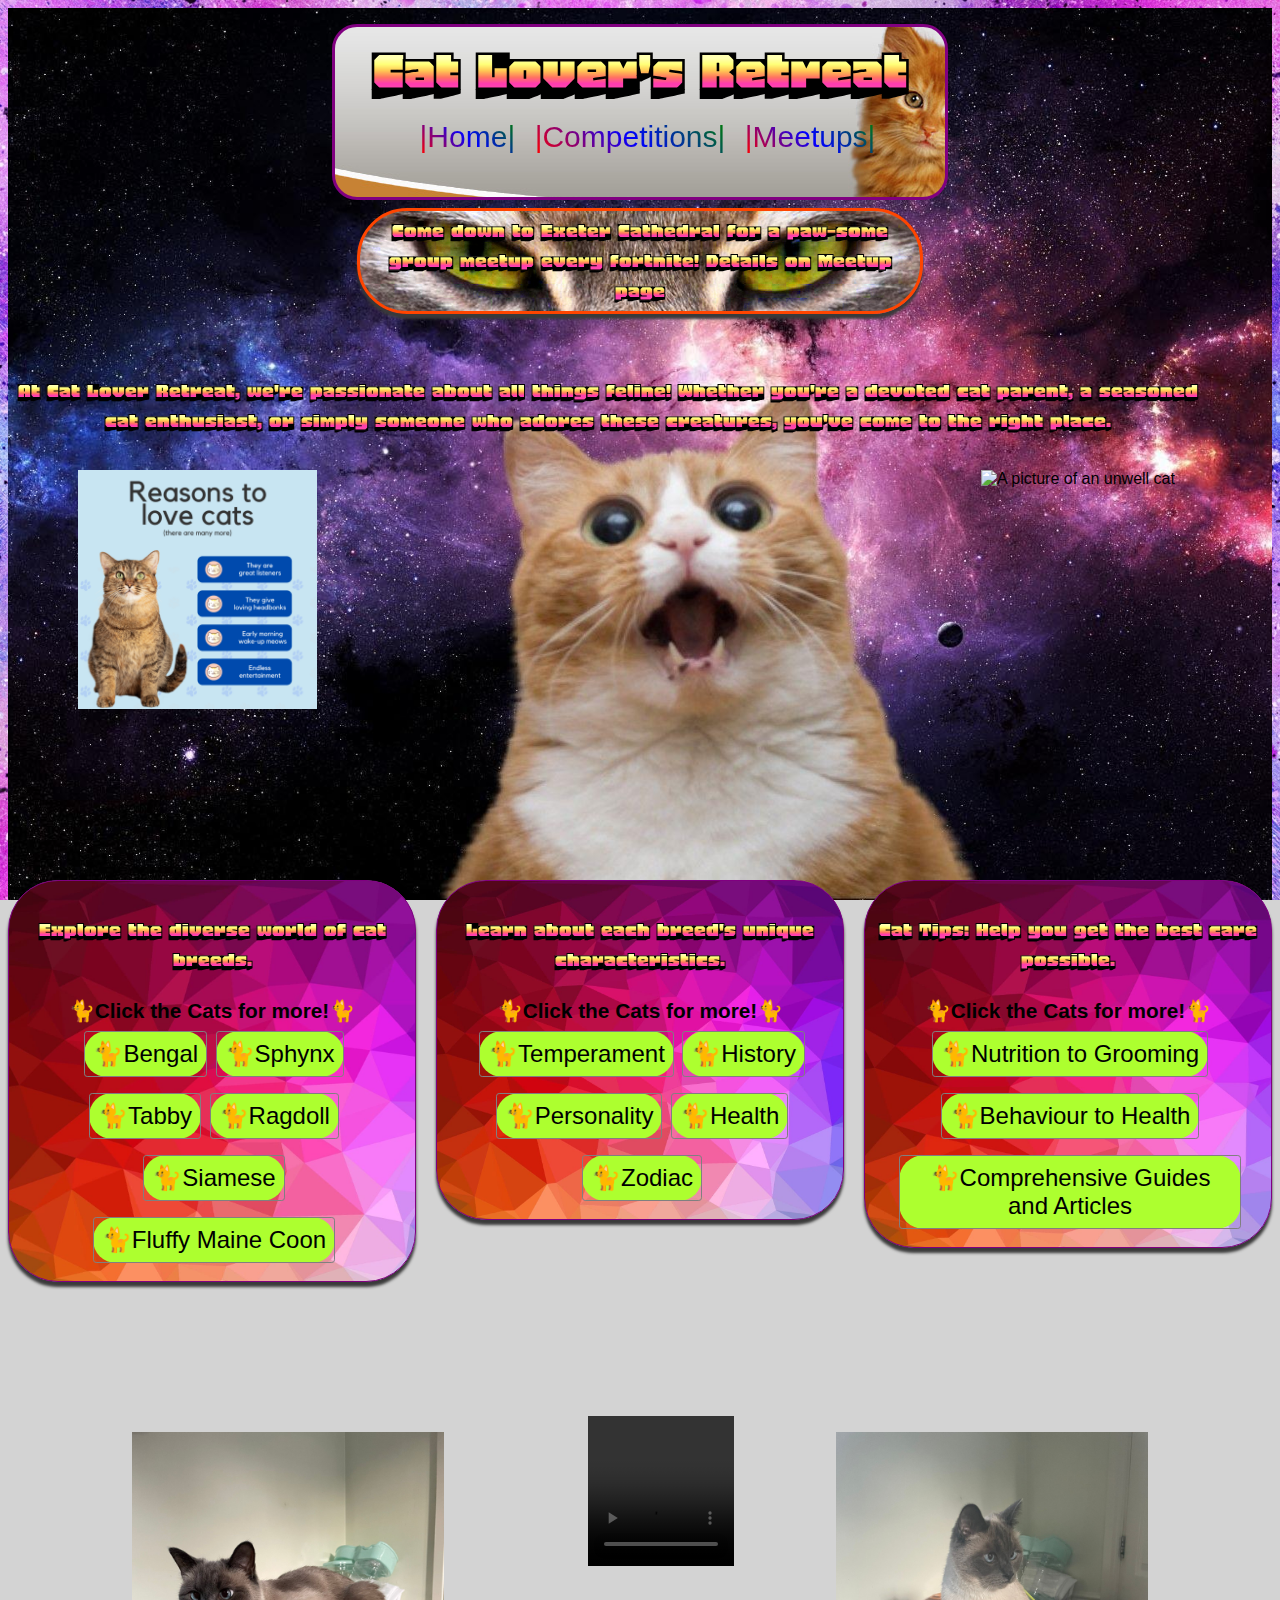
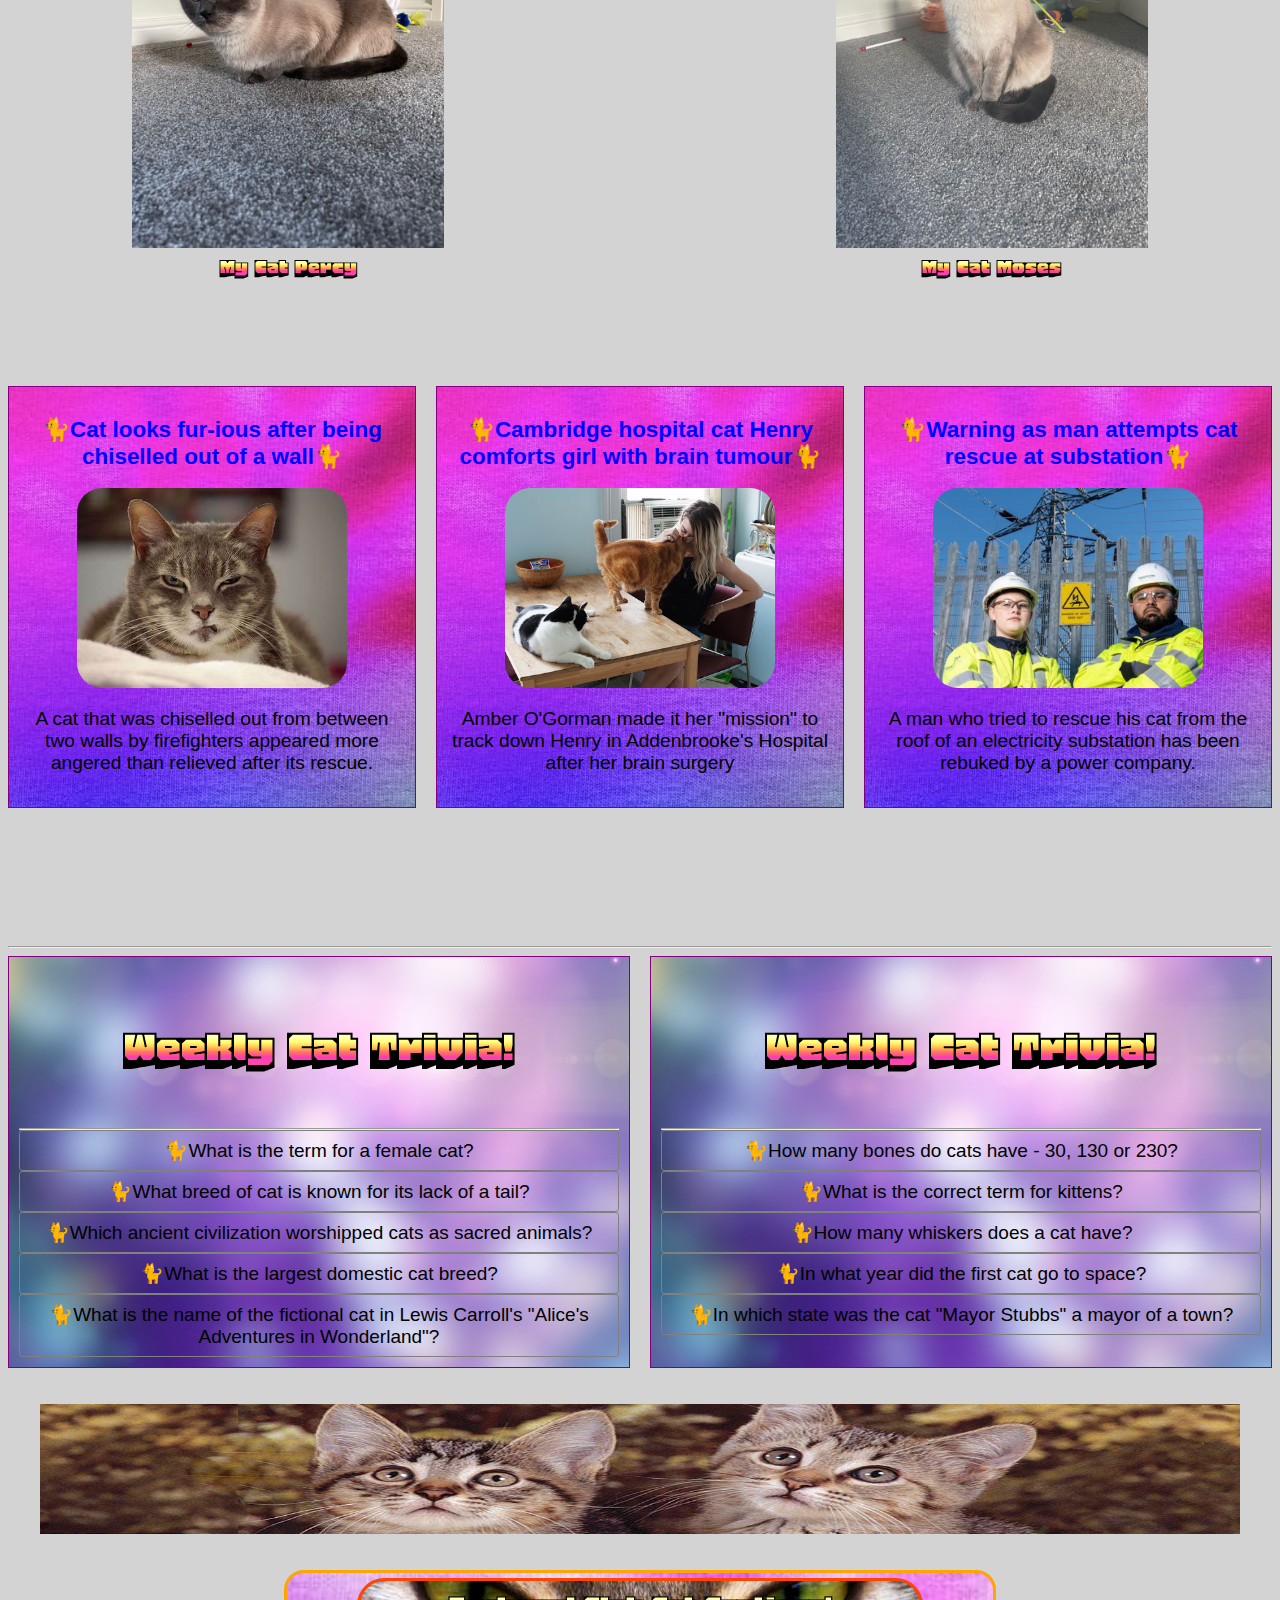
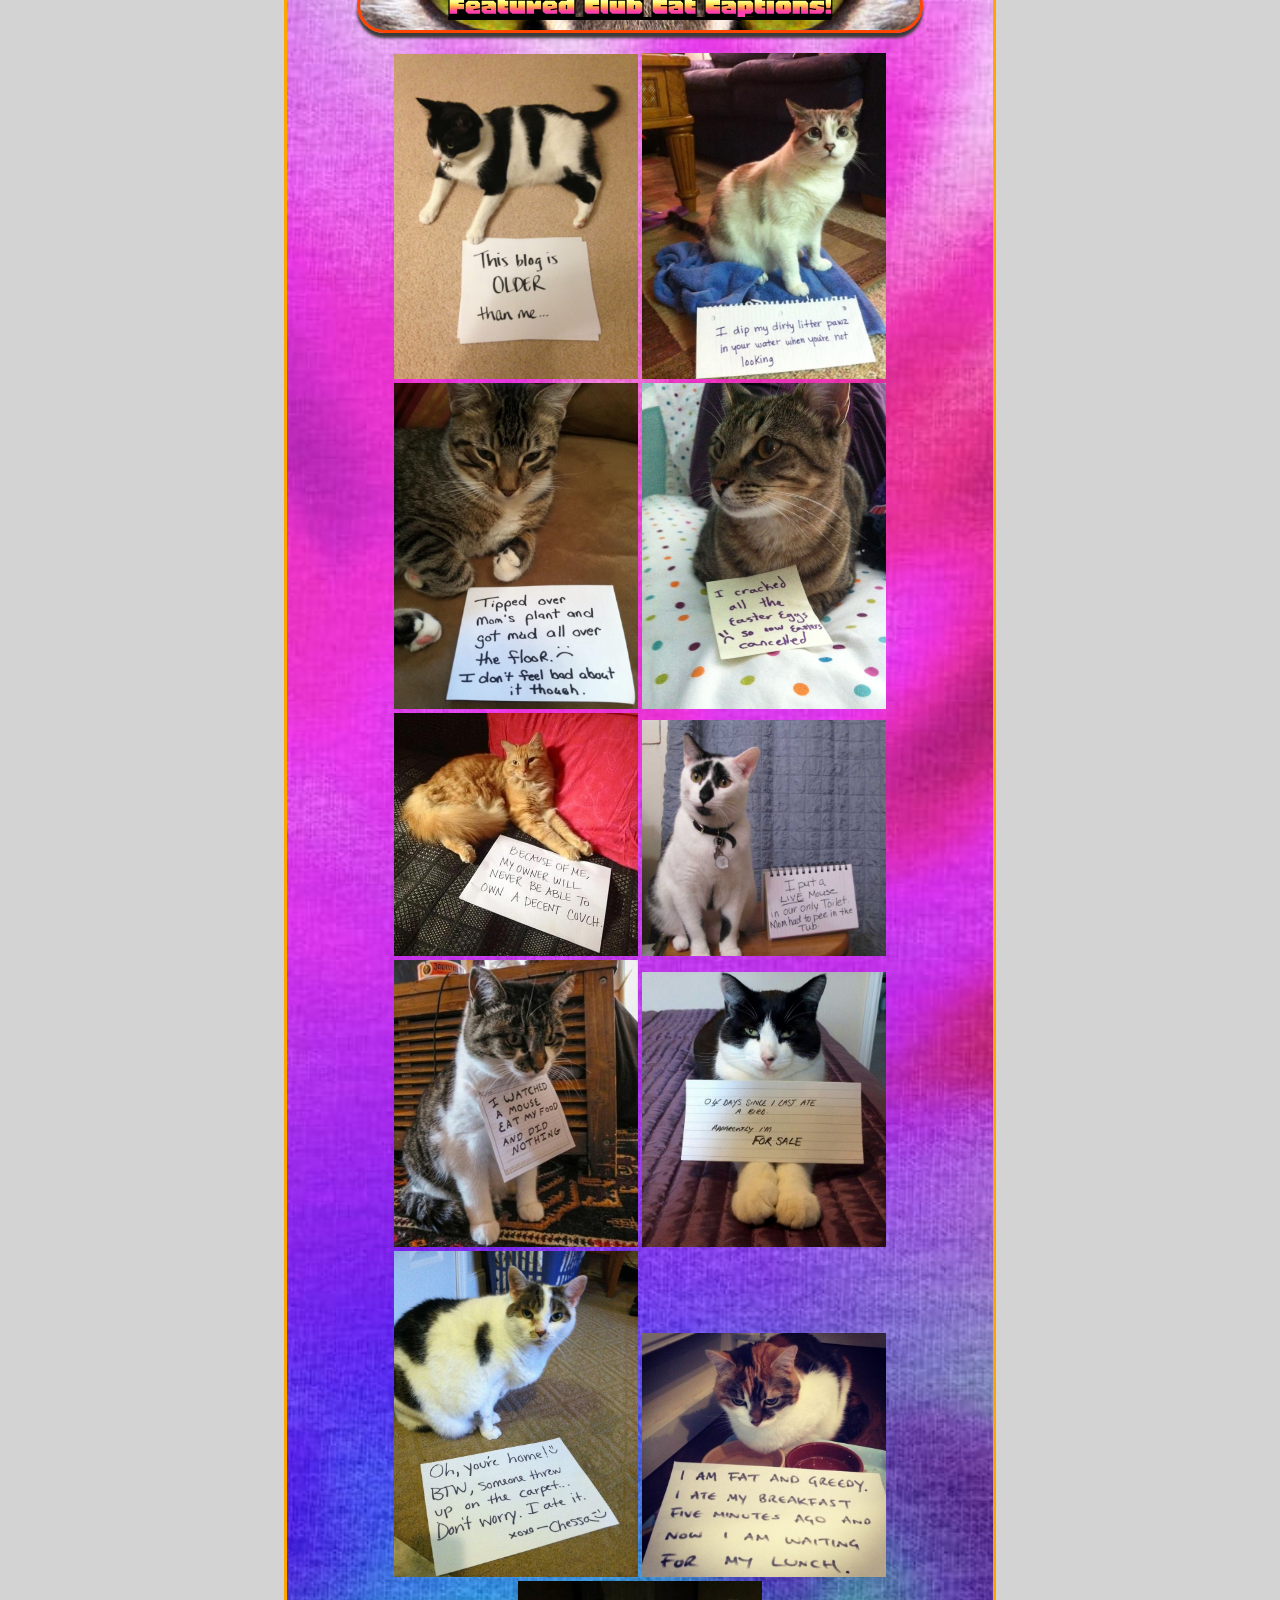
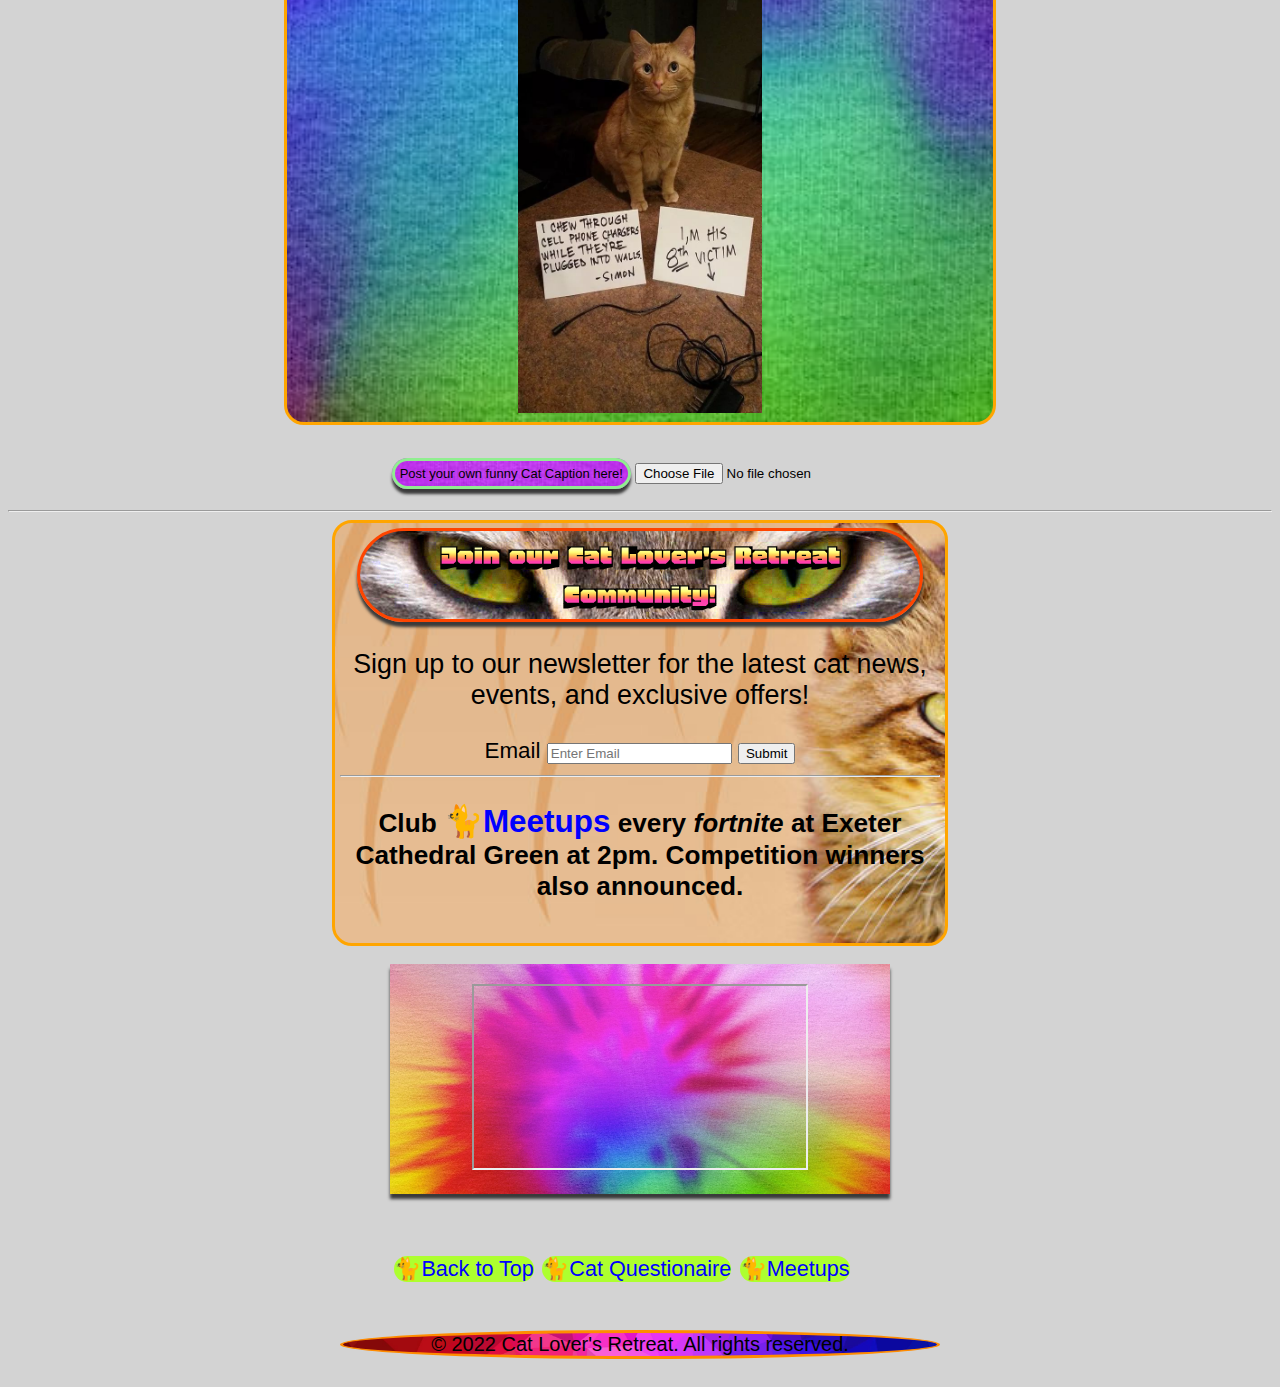
==== index.html @ d25027db "refactor: Improve CSS and HTML for responsive design" ====
<!DOCTYPE html>
<html lang="en-US">

<head>
 
  <meta charset="utf-8">
  <meta name="viewport" content="width=device-width, initial-scale=1.0">
  <link rel="stylesheet" href="assets/css/style.css">
  <meta name="description" content="The Cat Crazy Webpage! Come and see our adorable site,
     monthly meetups, competitions , quizes and more!">
  <meta name="keywords" content="cats, adorable, funny-cats, exeter, quizes">
  <meta name="author" content="MaxWiseman">
  <link rel="apple-touch-icon" type="image/png" sizes="57x57" href="assets/favicon/icons8-cat-keek-57.png ">
  <link rel="apple-touch-icon" type="image/png" sizes="60x60" href="assets/favicon/icons8-cat-keek-60.png">
  <link rel="icon" type="image/png" sizes="72x72" href="assets/favicon/icons8-cat-keek-72.png">
  <link rel="icon" type="image/png" sizes="16x16" href="assets/favicon/icons8-cat-keek-16.png">
  <link rel="icon" type="image/png" sizes="32x32" href="assets/favicon/icons8-cat-keek-32.png">
  <link rel="icon" type="image/png" sizes="96x96" href="assets/favicon/icons8-cat-keek-96.png">
  <link rel="icon" type="image/png" sizes="70x70" href="assets/favicon/icons8-cat-keek-70.png">

  <title>Cat Lover's Retreat</title>

</head>

<body>
  <main>
    <div class="styledbox2-index">
      <header class="pageheader">
        <h1 class="titlebox2 honk main-title">Cat Lover's Retreat</h1>
        <nav style="text-align:center;">
          <!-- Page navigations-->
          <div class="titlebox3">
            <a class="main-nav multicolortext" href="index.html" target="_self" rel="next">|Home|</a>
            <a class="main-nav multicolortext" href="catquestionair.html" target="_self" rel="next">|Competitions|</a>
            <a class="main-nav multicolortext" href="meetups.html" target="_self" rel="next">|Meetups|</a>
          </div>
        </nav>
        <br>
      </header>
      <br>
      <br>
<h2 class="pageheader2 honk mobile-remove">Come down to Exeter Cathedral for a paw-some group meetup every fortnite!
  Details on Meetup page</h2>
      <br>
<!-- Main blurb-->
      <div class="pageheader5">
        <p class="honk blurb">At Cat Lover Retreat, we're passionate about
          all things feline! Whether you're a devoted cat parent,
          a seasoned cat enthusiast, or simply someone who adores these creatures,
          you've come to the right place.</p>
      </div>
<!-- phone responsive photos for desktop screens-->
      <div class="grid-container">
        <div class="grid-pics mobile-remove" style="margin-left:60px;">
          <img src="assets/images/National-Cat-Lovers-Month-980x980.webp" alt="A cat on an awareness poster
       about reasons to love cats" style="width:65%">
        </div>
        <div class="grid-pics" style="text-align:center;">
            <div>
            </div>
        </div>
        <div class="grid-pics mobile-remove" style="text-align:center;">
          <img src="assets/images/unwellcat.png" alt="A picture of an unwell cat" style="width:44%">
        </div>
      </div>
<!-- Cat tips and care facts/breed profiles-->
      <div class="grid-container">
        <div class="grid-item pageheader6">
          <!-- breed profiles-->
          <h3 class="honk">Explore the diverse world of cat breeds.</h3>
          <h3 class="important-info">🐈Click the Cats for more!🐈</h3>

          <ul>
            <li>
              <details>
                <summary class="facts">Bengal</summary>
                <p>Bengal cats are beautiful, wild-looking, and smart cats.
                  This hybrid cat breed is
                  growing in popularity due to their pattern and personality,
                  and they stay about the same size as a large domestic house
                  cat.</p>
              </details>
            </li>
            <li>
              <details>
                <summary class="facts">Sphynx</summary>
                <p>The Sphynx cat also known as the Canadian Sphynx,
                  is a breed of cat known for its lack of fur. Hairlessness
                  in cats is a naturally occurring genetic mutation,
                  and the Sphynx was developed through selective
                  breeding of these animals,
                  starting in the 1960s.
              </details>
            </li>
            <li>
              <details>
                <summary class="facts">Tabby</summary>
                <p>Tabby cats are one of the most common and recognizable
                  cat coat patterns. Their distinctive markings can vary widely,
                  but typically include stripes, swirls, spots,
                  or a combination of these elements.</p>
              </details>
            </li>
            <li>
              <details>
                <summary class="facts">Ragdoll</summary>
                <p>The Ragdoll cat is a large, affectionate, and gentle breed known
                  for its striking blue eyes, silky semi-long fur, and docile temperament.
                  A beloved breed cherished for its affectionate nature, stunning appearance,
                  and calm disposition, making it a popular choice for cat lovers
                  seeking a gentle and loyal companion</p>
              </details>
            </li>
            <li>
              <details>
                <summary class="facts">Siamese</summary>
                <p>The Siamese cat epitomizes elegance, intelligence, and affection, making it
                  a beloved companion for cat enthusiasts worldwide. With their sleek appearance,
                  vocal nature, and loving personality, Siamese cats continue to captivate hearts
                  and homes around the globe.</p>
              </details>
            </li>
            <li>
              <details>
                <summary class="facts">Fluffy Maine Coon</summary>
                <p>The Maine Coon cat embodies a majestic combination of size, beauty, and affection.
                  With their fluffy coat, friendly demeanor, and intelligence, Maine Coons make cherished companions
                  for cat lovers seeking a loyal and affectionate feline friend
                  .</p>
              </details>
            </li>
          </ul>
        </div>
<!-- breeds unique characteristics-->
        <div class="grid-item pageheader6">
          <h3 class="honk">Learn about each breed's unique characteristics.</h3>
          <h3 class="important-info">🐈Click the Cats for more!🐈</h3>
          <ul>
            <li>
              <details>
                <summary class="facts">Temperament</summary>
                <p>Understanding and respecting a cat's temperament is essential for building a
                  strong bond and providing appropriate care and enrichment. Each cat is unique, so it's
                  essential to observe and appreciate their individual personalities and preferences.
                </p>
              </details>
            </li>
            <li>
              <details>
                <summary class="facts">History</summary>
                <p>Throughout history, cats have captivated human imagination with their grace,
                  independence, and mysterious allure. From ancient guardians to modern-day lap warmers,
                  cats have left an indelible mark on human society and continue to be beloved members of
                  countless households worldwide.</p>
              </details>
            </li>
            <li>
              <details>
                <summary class="facts">Personality</summary>
                <p>Understanding and respecting a cat's personality is essential for building a
                  strong bond and providing appropriate care and enrichment. Each cat is unique, so it's
                  essential to observe and appreciate their individual personalities and preferences.
                </p>
              </details>
            </li>
            <li>
              <details>
                <summary class="facts">Health</summary>
                <p>By prioritizing these aspects of cat health, you can help ensure that your
                  feline companion enjoys a long, happy, and healthy life by your side. Regular veterinary
                  care, a nutritious diet, plenty of exercise, and a loving home environment are the cornerstones
                  of cat health and well-being.</p>
              </details>
            </li>
            <li>
              <details>
                <summary class="facts">Zodiac</summary>
                <p>The association between cats and the zodiac is often based on astrological beliefs
                  and symbolism.These associations between cats and the zodiac are often based on symbolic
                  connections rather than concrete astrological principles. However, they provide an interesting
                  perspective on the unique characteristics and behaviors of cats within the context of astrology.
                </p>
              </details>
            </li>
          </ul>
        </div>
        <!--Tips and advice-->
        <div class="grid-item pageheader6">
          <h3 class="honk">Cat Tips: Help you get the best care possible.</h3>
          <h3 class="important-info">🐈Click the Cats for more!🐈</h3>

          <ul>
            <li>
              <details>
                <summary class="facts">Nutrition to Grooming</summary>
                <p>By prioritizing proper nutrition and grooming, you can help ensure that your cat maintains
                  optimal health and well-being throughout their life. Regular veterinary check-ups, preventive care,
                  and
                  attention to your cat's individual needs are essential for promoting a happy and healthy lifestyle.
                </p>
              </details>
            </li>
            <li>
              <details>
                <summary class="facts">Behaviour to Health</summary>
                <p>By observing and understanding your cat's behavior, you can identify potential health problems
                  early and take appropriate action to ensure their well-being. Regular veterinary check-ups, preventive
                  care,
                  and open communication with your veterinarian are essential for maintaining your cat's health and
                  happiness.
                </p>
              </details>
            </li>
            <li>
              <details>
                <summary class="facts">Comprehensive Guides and Articles</summary>
                <p>By consulting comprehensive guides and articles on cats, pet owners can access valuable
                  information
                  to ensure the health, happiness, and longevity of their feline companions. These resources serve as
                  essential tools
                  for navigating the complexities of cat care and fostering a strong bond with your beloved pet.
                </p>
              </details>
            </li>
          </ul>
        </div>
      </div>
      <br>
    </div>
    <!-- Creators personal area for my cat photos-->
    <div class="grid-container tablet-no" style="text-align:center;">
      <div class="grid-pics3">
        <figure>
          <img src="assets/images/IMG-20240107-WA0003.jpg" style="width:65%;" alt="My Ragdoll cat Percy">
          <figcaption class="honk">My Cat Percy</figcaption>
        </figure>
      </div>
      <div class="grid-pics3">
        <video src="assets/images/catbiscuitsclipmumuse.mp4" loop muted controls style="width:140%;"></video>
      </div>
      <div class="grid-pics3">
        <figure>
          <img src="assets/images/IMG-20240107-WA0007.jpg" style="width:65%;" alt="My Ragdoll cat Moses">
          <figcaption class="honk">My Cat Moses</figcaption>
        </figure>
      </div>
    </div>
    <br>
    <!-- Cat related news articles-->
    <div class="grid-container">
      <div class="grid-item news">
        <h3><a href="https://www.bbc.co.uk/news/uk-england-lancashire-68812872">🐈Cat looks fur-ious after being
            chiselled out of a wall🐈</a></h3>
        <div class="news-container1"></div>
        <p style="text-align:center;">A cat that was chiselled out from between two walls by firefighters appeared more
          angered than relieved after
          its rescue.</p>
      </div>
      <div class="grid-item news">
        <h3><a href="https://www.bbc.co.uk/news/uk-england-cambridgeshire-68651792">🐈Cambridge hospital cat Henry
            comforts girl with brain tumour🐈</a></h3>
        <div class="news-container2"></div>
        <p style="text-align:center;">Amber O'Gorman made it her "mission" to track down Henry in Addenbrooke's Hospital
          after her brain surgery
        </p>
      </div>
      <div class="grid-item news">
        <h3><a href="https://www.bbc.co.uk/news/articles/cxx8kr3wk42o">🐈Warning as man attempts cat rescue at
            substation🐈</a></h3>
        <div class="news-container3"></div>
        <p style="text-align:center;">A man who tried to rescue his cat from the roof of an electricity substation has
          been rebuked by a power company.</p>
      </div>
    </div>
    <hr>
    <!-- Cat related quiz questions-->
    <section class="cat-trivia">
      <div class="grid-container2">
        <div class="grid-item2 trivia">
          <h3 class="honk triviatitle">Weekly Cat Trivia!</h3>
          <hr>

          <details>
            <summary>What is the term for a
              female cat?</summary>
            <p>A molly!</p>
          </details>
          <br>

          <details>
            <summary>What breed of cat is known for its
              lack of a tail?</summary>
            <p>Manx Cat</p>
          </details>
          <br>

          <details>
            <summary>Which ancient civilization worshipped cats
              as sacred animals?</summary>
            <p>Ancient Egypt</p>
          </details>
          <br>

          <details>
            <summary>What is the largest domestic cat
              breed?</summary>
            <p>Maine Coon</p>
          </details>
          <br>

          <details>
            <summary>What is the name of the fictional cat in Lewis Carroll's
              "Alice's Adventures in Wonderland"?
            </summary>
            <p>The Cheshire Cat</p>
          </details>

        </div>
        <div class="grid-item2 trivia">
          <h3 class="honk triviatitle">Weekly Cat Trivia!</h3>
          <hr>

          <details>
            <summary>How many bones do cats have - 30, 130 or 230?</summary>
            <p>A molly!</p>
          </details>
          <br>

          <details>
            <summary>What is the correct term for kittens?</summary>
            <p>A kindle</p>
          </details>
          <br>

          <details>
            <summary>How many whiskers does a cat have?</summary>
            <p>24</p>
          </details>
          <br>

          <details>
            <summary>In what year did the first cat go to space?</summary>
            <p>1963</p>
          </details>
          <br>

          <details>
            <summary>In which state was the cat "Mayor Stubbs" a mayor of a town?</summary>
            <p>Alaska</p>
          </details>
        </div>
      </div>
    </section>
    <section id="cat-caption-photos">
      <br>
      <br>
      <!-- decorative banner-->
      <img src="assets/images/cats-header-20738-800x200.jpg" alt="Picture of small cat on a long banner"
        class="middle-pics">
      <br>
      <br>
      <div class="cat-caption-container">
<!-- Cat club featured photo captions area-->
        <h3 class="pageheader2 honk" style="text-decoration:underline; font-size:2rem;">Featured Club Cat Captions!</h3>

        <div class="cat-caption-box">
          <img class="cat-caption" src="assets/images/funnycat4.jpg"
            alt="A picture of a black and white cat with text that says This blog is older than me">
          <img class="cat-caption" src="assets/images/catcaption11.jpg"
            alt="A picture of a white cat with text that says, I did my dirty litter pawz in your water">
          <img class="cat-caption" src="assets/images/catfunny9.jpg"
            alt="A tabby cat with text that says, Tipped over moms plant and got mud all over the floor">
          <img class="cat-caption" src="assets/images/catfunny8.jpg"
            alt="A tabby cat with text that says, i cracked all the easter eggs">
          <img class="cat-caption" src="assets/images/funnycat5.jpg"
            alt="A ginger cat with text that says, because of me my ownser will never be able to own a decent couch">
          <img class="cat-caption" src="assets/images/catfunny7.jpg"
            alt="A black n white cat with text that says, I put a live mouse in our only toilet!">
          <img class="cat-caption" src="assets/images/catfunny2.jpg"
            alt="A bengal cat with the text, i watch a mouse eat my food and did nothing">
          <img class="cat-caption" src=" assets/images/funnycat3.jpg"
            alt="A black and white cat with the text, 0 days since i last ate a bird, apparantley im for sale">
          <img class="cat-caption" src="assets/images/catcaption12.jpg"
            alt="A white and beige cat with the text, Oh your home by the way i threw up on the carpet, but dont worry, i ate it">
          <img class="cat-caption" src="assets/images/catcaption10.jpg"
            alt="A fat ginger cat with the text, I am fat and greedy , i ate my breakfast five minutes ago">
          <img class="cat-caption" src="assets/images/funnycat6.jpg"
            alt="A ginger cat with the text, I chew through chargers while there plugging into the walls">

        </div>
      </div>
    </section>
    <br>
    <!-- Post your own Cat Caption (not functional within this projects coding language scope)-->
    <div class="postpicturecontainer">
      <form method="POST">
        <div class="postdiv">
          <label class="pageheader4" for="cat-photo" style="font-size:small">Post your own funny Cat Caption
            here!</label>
          <input class="border" type="file" name="cat-photo" id="cat-photo" accept="image/png, image/jpeg">
        </div>
      </form>
    </div>
    <br>
    <hr>
    <!-- Signup form-->
    <div class="titlebox joinup2">
      <h3 class="pageheader2 honk" style="font-size:2rem;">Join our Cat Lover's Retreat Community!</h3>
      <p>Sign up to our newsletter for the latest cat news, events, and exclusive offers!</p>
      <form method="post">
        <label for="email">Email</label>
        <input type="email" name="email" id="email2" placeholder="Enter Email" required>
        <input type="submit" id="submit2">
        <hr>
        <h3>Club <a id="special-a" href="#meetups.html" target="_self" rel="next">🐈Meetups</a> every <em>fortnite</em> at <strong>Exeter Cathedral Green</strong>
          at 2pm. Competition winners also announced.</h3>
          <br>
      </form>
    </div>
    <div>
    </div>
    <br>
    <!-- Google maps location-->
    <div class="map-container" id="indexmap">
      <div class="map">
        <div>
          <iframe id="video-1"
            src="https://www.google.com/maps/embed/v1/place?q=place_id:ChIJM3ENhTukbUgReOFD-FPJ-t8&key=AIzaSyAEL_T3r9VBI3O5miWH--92PHYqjN1Y4O0"
            allowfullscreen></iframe>
        </div>
      </div>
    </div>
    <br>
    <br>
  </main>

  <footer>

    <br>
    <div class="footercontainer">
      <!-- Desktop footer-->
       
      <ul class="DesktopFooter">
        <li><a href="index.html" target="_self" rel="next">🐈Back to Top</a></li>
        <li><a href="catquestionair.html" target="_self" rel="next">🐈Cat Questionaire</a></li>
        <li><a href="meetups.html" target="_self" rel="next">🐈Meetups</a></li>
      </ul>

      <div>
        <ul>
          <!-- Mobile Footer-->
          <li><a id="mobile-footer" href="index.html" target="_self" rel="next">🐈Back to Top</a></li>
        </ul>
      </div>
    </div>
    <p>&copy; 2022 Cat Lover's Retreat. All rights reserved.</p>
  </footer>

</body>

</html>
---- assets/css/style.css ----
@import url('https://fonts.googleapis.com/css2?family=Bungee+Spice&family=Honk&family=Indie+Flower&family=Rowdies:wght@300;400;700&display=swap');

/* font styles */
.bungee-spice-regular {
  font-family: "Bungee Spice", sans-serif;
  font-weight: 400;
  font-style: normal;
}

.indie-flower-regular {
  font-family: "Indie Flower", cursive;
  font-weight: 400;
  font-style: normal;
}

.rowdies-light {
  font-family: "Rowdies", sans-serif;
  font-weight: 300;
  font-style: normal;
}

.rowdies-regular {
  font-family: "Rowdies", sans-serif;
  font-weight: 400;
  font-style: normal;
}

.rowdies-bold {
  font-family: "Rowdies", sans-serif;
  font-weight: 700;
  font-style: normal;
}

.honk {
  font-family: "Honk", system-ui;
  font-weight: 400;
  font-style: normal;
  font-variation-settings:
    "MORF"15,
    "SHLN"50;
}

* {
  font-family: cursive, sans-serif, monospace;
}
/* end of font styles*/
h2 {
  padding: 9px;
}
/* forms*/
legend {
  font-weight: bold;
  background: orange;
  width: 100%
}

#submit {
  background-color: lightblue;
}

fieldset {
  text-align: center;
  background-color: lightblue;
}
/* banners*/
.middle-pics {
  display: block;
  margin-left: auto;
  margin-right: auto;
  width: 70%;
  height: 200px;
}

figcaption {
  font-size: 20px;
}
/* main body*/
body {
  background-color: lightgrey;
  max-width: 100%;
  overflow-x: hidden;
  min-height: 100vh;
  display: flex;
  flex-direction: column;
  background-image: url("../images/pink-blue-texture-watercolor-artistic-abstract-background-hd-1920x1080.jpg");
  background-repeat: no-repeat;
  background-size: cover;
  background-position: center top;
  background-attachment: fixed;
}

footer>p {
  border-radius: 50%;
  border-color: darkorange;
  border-style: solid;
  background-color: orange;
  text-align: center;
  font-size: 20px;
  background-image: url("../images/colorful-geometric-shapes-vector-background-pattern.jpg");
  background-position: center;
  background-size: cover;
}
/* news box pic 1*/
.news-container1 {
  width: 400px;
  height: 175px;
  border-radius: 25px;
  background-image: url("../images/OIP.jpeg");
  background-position: center;
  background-size: cover;
  text-align: center;
  margin: 0 auto;
}
/* news box pic 2*/
.news-container2 {
  width: 400px;
  height: 175px;
  border-radius: 25px;
  background-image: url("../images/R.jpeg");
  background-position: center;
  background-size: cover;
  text-align: center;
  margin: 0 auto;
}
/* news box pic 3*/
.news-container3 {
  width: 400px;
  height: 175px;
  border-radius: 25px;
  background-image: url("../images/7719ce60-f80c-11ee-8413-8d1fbc0364d9.jpg.webp");
  background-position: center;
  background-size: cover;
  text-align: center;
  margin: 0 auto;
}

h3 {
  text-align: center
}

.row {
  display: flex;
}

.column {
  flex: 33.33%;
  padding: 5px;
}

#id {
  float: inline-end;
}

.styled-box {
  padding: 10px 5px 25px 5px;
  border-radius: 8px;
  width: 750px;
  text-align: center;
  margin: 0 auto;
  background-color: lightblue;
}

ul {
  display: table;
  margin: 0 auto;
  text-align: center;
  gap: 100px;
  list-style-type: none;
}

ul li {
  width: auto;
  height: auto;
  background-color: greenyellow;
  border-radius: 25px;
  font-size: large;

}

.postdiv {
  text-align: center;
}

li {
  width: auto;
  height: auto;
  margin-left: -16px;
  border-radius: 25px;
  margin-bottom: 8px;
  font-size: large;
  display: inline-block;
  margin-right: 20px;
  background-color: rgb(7, 161, 33);
  transition: color 1s ease;
  margin-top: 8px;
}

li:hover {
  background-color: orange
}
/* google maps container*/
.map-container {
  width: 500px;
  margin: 0 auto;
  padding: 20px 0;
  text-align: center;
  background: lightblue;
  height: auto;
  box-shadow: 0 5px 3px #3a3a3a;
  background-image: url("../images/colorful-tie-dye-background-vector-design-hd.jpg");
  background-position: center;
  background-repeat: no-repeat;
  background-size: cover;
}

.map {
  width: 100%;
  display: inline-block;
}

.bottomh2 {
  width: 480px;
  text-align: center;
  margin: 0 auto;

}

details>summary {
  list-style-type: none;
}

/* These webkits let me remove the default arrow and replace it with a cat emoji. */
details>summary::-webkit-details-marker {
  display: none;
}

details>summary::before {
  content: '🐈';
}

details[open]>summary::before {
  content: '🔽';
}

details {
  border: 1px solid gray;
  border-radius: 0.2rem;
  padding: 0.5rem;
  transition: color 1s ease;
}

details:hover {
  background-color: orange;
}

details[open]>summary {
  margin-bottom: 0.5rem;
}
/* blue header*/
.bluebox {
  text-align: center;
  margin: 0 auto;
  background-color: #FFA500;
  border-radius: 25px;
  border-color: blue;
  border-style: solid;
  width: 295px;
  padding: 5px;
  margin-bottom: 20px;
}
/* orange header*/
.orangebox {
  text-align: center;
  margin: 0 auto;
  background-color: orange;
  border-radius: 5px;
  border-color: rgb(182, 35, 226);
  border-style: solid;
  width: 470px;
  padding: 5px;
  margin-bottom: 20px;
  background-image: url("../images/colorful-geometric-shapes-vector-background-pattern.jpg");
  background-position: center;
}
/* title headers 1*/
.titlebox {
  text-align: center;
  margin: 0 auto;
  background-color: lightblue;
  border-radius: 20px;
  border-color: orange;
  border-style: solid;
  width: 50%;
  padding: 5px;
  margin-bottom: 20px;
}
/* title headers 2*/
.titlebox2 {
  text-align: center;
  margin: 0 auto;
  background-color: lightblue;
  border-radius: 25px;
  border-color: purple;
  border-style: solid;
  width: 450px;
  padding: 5px;
  margin-bottom: -80px;
  background-image: url("../images/cats-header-20730-800x200.jpg");
  background-position: center;  
}

.titlebox3 {
  text-align: center;
  margin: 0 auto;
  background-color: lightblue;
  border-radius: 25px;
  border-color: purple;
  border-style: solid;
  width: 450px;
  padding: 5px;
  margin-bottom: 20px;
}


/* header no 1 background*/
.pageheader {
  text-align: center;
  margin: 0 auto;
  border-radius: 50px;
  border-color: orangered;
  border-style: solid;
  width: 780px;
  height: 130px;
  padding: 5px;
  margin-bottom: 20px;
  background-image: url("../images/cats-header-20730-800x200.jpg");
  box-shadow: 0 5px 3px #3a3a3a;
}
/* header no 2 background*/
.pageheader2 {
  text-align: center;
  margin: 0 auto;
  border-radius: 50px;
  border-color: orangered;
  border-style: solid;
  width: 550px;
  height: auto;
  padding: 5px;
  margin-bottom: 20px;
  background-image: url("../images/cats-header-20725-800x200.jpg");
  box-shadow: 0 5px 3px #3a3a3a;
  background-repeat: no-repeat;
  background-size: cover;
  background-position: center;
}
/* header no 3 background*/
.pageheader3 {
  text-align: center;
  margin: 0 auto;
  border-radius: 50px;
  border-color: blue;
  border-style: solid;
  width: 400px;
  height: auto;
  padding: 5px;
  margin-bottom: 20px;
  background-image: url("../images/kenyan-cat-web-header-image.jpg");
  box-shadow: 0 5px 3px #3a3a3a;
}
/* header no 4 background*/
.pageheader4 {
  text-align: center;
  margin: 0 auto;
  border-radius: 50px;
  border-color: lightgreen;
  border-style: solid;
  width: 300px;
  height: auto;
  padding: 5px;
  margin-bottom: 20px;
  background-image: url("../images/colorful-tie-dye-background-vector-design-hd.jpg");
  box-shadow: 0 5px 3px #3a3a3a;
  background-position: center;
}
/* header no 5 background*/
.pageheader5 {
  text-align: center;
  margin: 0 auto;
  border-radius: 50px;
  border-color: lightgreen;
  border-style: solid;
  width: 800px;
  height: auto;
  padding: 5px;
  margin-bottom: 20px;
  background-image: url("../images/colorful-geometric-shapes-vector-background-pattern.jpg");
  box-shadow: 0 5px 3px #3a3a3a;
  background-position: center;
  display: contents;
}
/* header no 6 background*/
.pageheader6 {
  text-align: center;
  margin: 0 auto;
  border-radius: 50px;
  border-color: orangered;
  border-style: solid;
  width: 450px;
  height: auto;
  padding: 5px;
  margin-bottom: 20px;
  background-image: url("../images/colorful-geometric-shapes-vector-background-pattern.jpg");
  box-shadow: 0 5px 3px #3a3a3a;
  background-repeat: no-repeat;
  background-size: cover;
}
/* cat captions background*/
.cat-caption-container {
  text-align: center;
  margin: 0 auto;
  background-color: rgb(171, 123, 199);
  border-radius: 20px;
  border-color: orange;
  border-style: solid;
  width: 850px;
  padding: 5px;
  margin-bottom: 20px;
  background-image: url("../images/colorful-tie-dye-background-vector-design-hd.jpg");
  background-position: center;
  background-repeat: no-repeat;
  background-size: cover;
}
/* home page background*/
.styledbox2-index {
  padding: 1rem 0;
  margin-bottom: 80px;
  background-image: url("../images/439038.jpg");
  background-repeat: no-repeat;
  background-size: cover;
  background-position: center center;
  background-attachment: fixed;
  width: 110%;
}

nav {
  margin: 0 auto;
}

.main-nav {
  color: blue;
  font-size: medium;
  text-decoration: none;
  margin-left: 15px;
  font-size: 25px;
}

a {
  color: blue;
  font-size: medium;
  text-decoration: none;
  font-size: x-large;
}

a:hover {
  color: rgb(7, 161, 33);
  font-size: x-large;
}

#special-a:hover {
  color: green;
  font-size: x-large;
  text-decoration: none;
}

#video-1 {
  padding: 1rem;
}
/* maps background*/
.map-meetups {
  width: 100%;
  display: inline-block;
}

footer>li {
  margin-right: 9px;
  margin-bottom: 5px;
}
/* meetups background*/
.styled-box2-meetups {
  padding: 1rem 0;
  margin-bottom: 80px;
  background-image: url("../images/groupmeetup.jpg");
  background-repeat: no-repeat;
  background-size: cover;
  background-position: center top;
  background-attachment: fixed;
}

table {
  width: 100%;
  margin: 20px 0;
}

h1 {
  width: 380px;
  text-align: center;
  margin: 0 auto;
}

.bluebox-meetups {
  text-align: center;
  margin: 0 auto;
  background-color: lightblue;
  border-radius: 5px;
  border-color: blue;
  border-style: solid;
  width: 200px;
  padding: 5px;
  margin-bottom: 20px;
}

.orangebox-meetups {
  text-align: center;
  margin: 0 auto;
  background-color: orange;
  border-radius: 5px;
  border-color: rgb(182, 35, 226);
  border-style: solid;
  width: 350px;
  padding: 5px;
  margin-bottom: 20px;
}
/* meetups rules*/
.redbox-meetups {
  text-align: center;
  margin: 0 auto;
  background-color: maroon;
  border-radius: 5px;
  border-color: rgb(208, 228, 32);
  border-style: solid;
  width: 350px;
  padding: 5px;
  margin-bottom: 20px;
}

.special-li {
  display: inline-block;
}

th {
  background-color: orange;
  border-radius: 5px;
  border-color: purple;
  border-style: solid;
  width: 200px;
  padding: 5px;
  margin-bottom: 20px;
  font-size: x-large;
}

td {
  background-color: lightblue;
  border-radius: 5px;
  border-color: rgb(1, 1, 22);
  border-style: solid;
  width: 200px;
  padding: 5px;
  margin-bottom: 20px;
  font-size: x-large;
}

.comp-text {
  font-size: 20px;
  text-align: center;
}
/* competition form background*/
.comp-fieldset {
  text-align: center;
  background-color: lightblue;
  width: 400px;
  margin: 0 auto;
  background-image: url("../images/colorful-tie-dye-background-vector-design-hd.jpg");
  background-position: center;
}

.map-comp {
  width: 100%;
  display: inline-block;
}

.comp-li {
  margin-right: 20px;
}

.bluebox-comp {
  text-align: center;
  margin: 0 auto;
  background-color: lightblue;
  border-radius: 5px;
  border-color: blue;
  border-style: solid;
  width: 295px;
  padding: 5px;
  margin-bottom: 20px;
  margin-top: 20px;
}

.titlebox-comp {
  text-align: center;
  margin: 0 auto;
  background-color: lightblue;
  border-radius: 20px;
  border-color: orange;
  border-style: solid;
  width: 500px;
  padding: 5px;
  margin-bottom: 20px;
}
/* competition background*/
.styled-box2-comp {
  padding: 1rem 0;
  margin-bottom: 80px;
  background-image: url("../images/5922554.jpg");
  background-repeat: no-repeat;
  background-size: cover;
  background-position: center top;
  background-attachment: fixed;
  width: auto;
}
/*trivia background */
.trivia {
  background-image: url("../images/colorful-shine-glare-abstract-background-full-hd-1920x1080.jpg");
  background-position: center;
}
/* news background*/
.news {
  background-image: url("../images/colorful-tie-dye-background-vector-design-hd.jpg");
  background-position: center;
}
/* joinup background*/
.joinup {
  background-image: url("../images/pink-blue-texture-watercolor-artistic-abstract-background-hd-1920x1080.jpg");
  background-position: center;
}

.joinup2 {
  background-image: url("../images/kenyan-cat-web-header-image.jpg");
  background-position: center;
  background-repeat:no-repeat;
  background-size: cover;
  
}

.important-info {
  border-radius: 15px;
  background-color: lightblue;
}
/* code reasurched from https://www.w3schools.com/howto/howto_css_images_side_by_side.asp */
.grid-container {
  display: grid;
  grid-template-columns: repeat(3, 1fr);
  gap: 20px;
}

.grid-item {
  padding: 10px;
  border: 1px solid purple;
  background-color: lightblue;
}
.grid-item2 {
  padding: 10px;
  border: 1px solid purple;
  background-color: lightblue;
}

.grid-container2 {
  display: grid;
  grid-template-columns: repeat(2, 1fr);
  gap: 20px;
}

.grid-pics {
  padding: 10px;
}

cat-caption-box {
  display: grid;
  grid-template-columns: repeat(4, 1fr);
  grid-column-gap: 10px;
  grid-row-gap: 10px;
}

.cat-caption {
  width: 35%;
  height: 35%;
}
/* END of code reasurched from https://www.w3schools.com/howto/howto_css_images_side_by_side.asp */
/* code reasurched from https://www.bing.com/search?pglt=41&q=how+to+get+text+to+flash+different+colors+html+css&cvid=db48e436c54c4c8e9c163fea72130182&gs_lcrp=EgZjaHJvbWUyBggAEEUYOdIBCDgwODZqMGoxqAIIsAIB&FORM=ANNTA1&PC=LCTS&showconv=1*/
.multicolortext {
  background-image: linear-gradient(45deg, red, blue, green);
  background-clip: text;
  color: transparent;
}
/* END of code reasurched from https://www.bing.com/search?pglt=41&q=how+to+get+text+to+flash+different+colors+html+css&cvid=db48e436c54c4c8e9c163fea72130182&gs_lcrp=EgZjaHJvbWUyBggAEEUYOdIBCDgwODZqMGoxqAIIsAIB&FORM=ANNTA1&PC=LCTS&showconv=1 */
/*Phone screen query */
@media only screen and (max-width: 425px) {

  html {
    overflow-x: hidden;
  }

  body {
    width: auto;
  }

  td {
    font-size: x-small;
  }

  th {
    font-size: x-small;
  }

  .pageheader {
    width: 75%;
    background-position: right;
    height: 180px;
    padding: 0.5rem;
    margin-left: 30px;
  }

  .pageheader2 {
    width: 90%;

  }

  .pageheader3 {
    width: 85%;
  }

  .pageheader4 {
    width: 75%;

  }

  .titlebox {
    width: 320px;
  }

  .titlebox2 {
    width: 200px;
    display: contents;
  }

  .titlebox3 {
    width: 200px;
    display: contents;
  }

  .DesktopFooter {
    display: none;
  }

  .mobile-remove {
    display: none;

  }

  .grid-container {
    display: inline;
  }

  .grid-container2 {
    display: inline;
  }

  .grid-item {
    margin-bottom: 15px;
  }

  .pageheader6 {
    width: 75%;
    margin-right: 19px;
    margin-left: 24px;
  }

  .news-container1 {
    margin-left: -1px;
    width: auto;
  }

  .news-container2 {
    margin-left: -1px;
    width: auto;
  }

  .news-container3 {
    margin-left: -1px;
    width: auto;
  }

  .middle-pics {
    height: 100px;
    width: 355px;
  }

  .cat-caption-container {
    width: 330px;
  }

  .map-container {
    width: 330px;
  }

  .grid-item>p {
    text-align: center;
  }

  footer>p {
    font-size: 70%;
  }

  ul {
    text-align: center;
  }

  #mobile-footer {
    display: contents;
    border-radius: 15px;
    background-color: greenyellow;
    border-color: orange;
    border-style: solid;
  }

  .redbox-meetups {
    width: 75%;
  }

  .styled-box2-comp {
    width: 100%;
  }

  .comp-fieldset {
    width: 85%;
  }

  .blurb {
    width: 70%;
    margin-left: 55px;
  }

  .main-title {
    font-size: 270%
  }

  .main-nav {
    font-size: 124%;
    
  }

  .blurb {
    display: none;
  }

  .joinup1 {
    display: none;
  }
}
/*Tablet screen query */
@media only screen and (min-width: 480px) {

  main {
    max-width: 100%;
  }

  body {
    max-width: 100%;
  }

  html {
    max-width: 100%;
  }

  .styledbox2-index {
    width: 178%;
  }

  .styled-box2-meetups {
    margin-top: 50px;
  }

  .joinup {
    display: none;
  }

  .grid-pics {
    display: none;
  }

  .blurb {
    display: none;
  }

  .mobile-remove {
    display: none;
  }

  .pageheader {
    height: 100%;
    display:contents;
  }

  .main-nav {
    font-size: 220%;
  }

  .honk {
    font-size: 300%;
  }

  .important-info {
    font-size: 400%;
    display: contents;
  }

  .titlebox {
    width: 150%;
  }

  .postdiv {
    display: none;
  }

  .titlebox2 {
    width: 75%;
    height:130px;
    max-width: 700px;
  }

  .titlebox3 {
    width: 30%;
    display: contents;
  }

  .grid-container {
    display:block;
  }

  .grid-container2 {
    display: block;
  }

  .trivia {
    font-size: 50px;
  }

  .grid-item {
    width: 90%;
    height: 170%;
  }

  .grid-item2 {
    width: 173%;
    padding-bottom: 60px;
  }

  .news {
    width:174%;
    margin-bottom: 10px;
    height: 10%;
  }

  p {
    font-size: 200%;
  }

  .news-container1, .news-container2, .news-container3 {
    height: 40%;
    width: 70%;
  }

  ul {
    display: block;
    gap: 10px;
    
  }

  .facts {
    font-size: 200%;
  }

  summary {
    font-size: 100%;
  }

  .triviatitle {
    font-size: 80px;
  }

  .middle-pics {
    width: 179%;
  }
  
  .cat-caption-container {
    display:inline-block;
    width: 176%;
  }

  .joinup2 {
    font-size: 140%;
    margin: 0 auto;
    width: 176%;
  }

  .DesktopFooter {
    display: none;
  }

  footer {
    margin: 0 auto;
    text-align: center;
  }

  #indexmap {
    display: none;
  }

  .tablet-no {
    display: none;
  }

  .news-container1, .news-container2, .news-container3 {
    height: 250px;
  }

}
/*PC screen query */
@media only screen and (min-width: 1024px) {

  body {
    max-width: 200%;
  }

  html {
    max-width: 200%;
  }

  #indexmap {
    display: block;
  }

  .styledbox2-index {
    width: 100%;
  }

  .joinup2 {
    height: 410px;
    width: 600px;
    display: revert;
  }

  .joinup1 {
    display: revert;
    width: 300px;
  }

  .grid-pics {
    display: revert;
    height: 400px;
    width: 40%;
  }

  .blurb {
    display:inline-block;
    width: 95%;
  }

  .postdiv {
    display: revert;
  }

  .mobile-remove {
    display: revert;
  }

  .pageheader {
    height: 40%;
  }

  .pagerheader2 {
    margin-top: 40px;
  }

  .main-nav {
    font-size: 150%
  }

  .honk {
    font-size: 150%;
  }

  .important-info {
    font-size: 130%;
    display: contents;
  }

  .grid-container {
    display: flex;
  }

  .grid-container2 {
    display: flex;
  }

  .trivia {
    font-size: 0;
  }

  .grid-item {
    width: 100% ;
    height: 10%;
  }

  .grid-item2 {
    width: 100%;
    padding-bottom: 10px;
  }

  .news {
    width: 100%;
    margin-top: 70px;
    margin-bottom: 130px;
    height: 400px;
  }

  p, a {
    font-size: 120%;
  }

  .news-container1, .news-container2, .news-container3 {
    height: 50%;
    width: 70%;
  }

  ul {
    display: block;
    gap: 10px;
  }

  summary {
    font-size: 95%
  }

  .triviatitle {
    font-size: 50px;
  }

  .middle-pics {
    width: 95%;
    height: 
    130px;
  }
  
  .cat-caption-container {
    display: block;
    width: 55%;
  }
  .titlebox2 {
    display: inline-block;
    height: 160px;
    width: 600px;
  }

  .titlebox3 {
    height: 80px;
    width: 30%;
    display:contents;
  }
  
  .cat-caption-box {
    width:100%;
  }

  main {
    width: auto;
  }

  details {
    font-size: 20px;
    text-align:center;
  }

  .multicolortext {
    font-size: 30px
  }

  .DesktopFooter {
    display: contents;
  }

  footer {
    width: 600px;
    margin: 0 auto;
    text-align: center;
  }

  #mobile-footer {
    display: none;
  }

  .main-title {
    font-size: 400%;
    display:block;
  }

  .facts {
    font-size: 120%;
  }

}
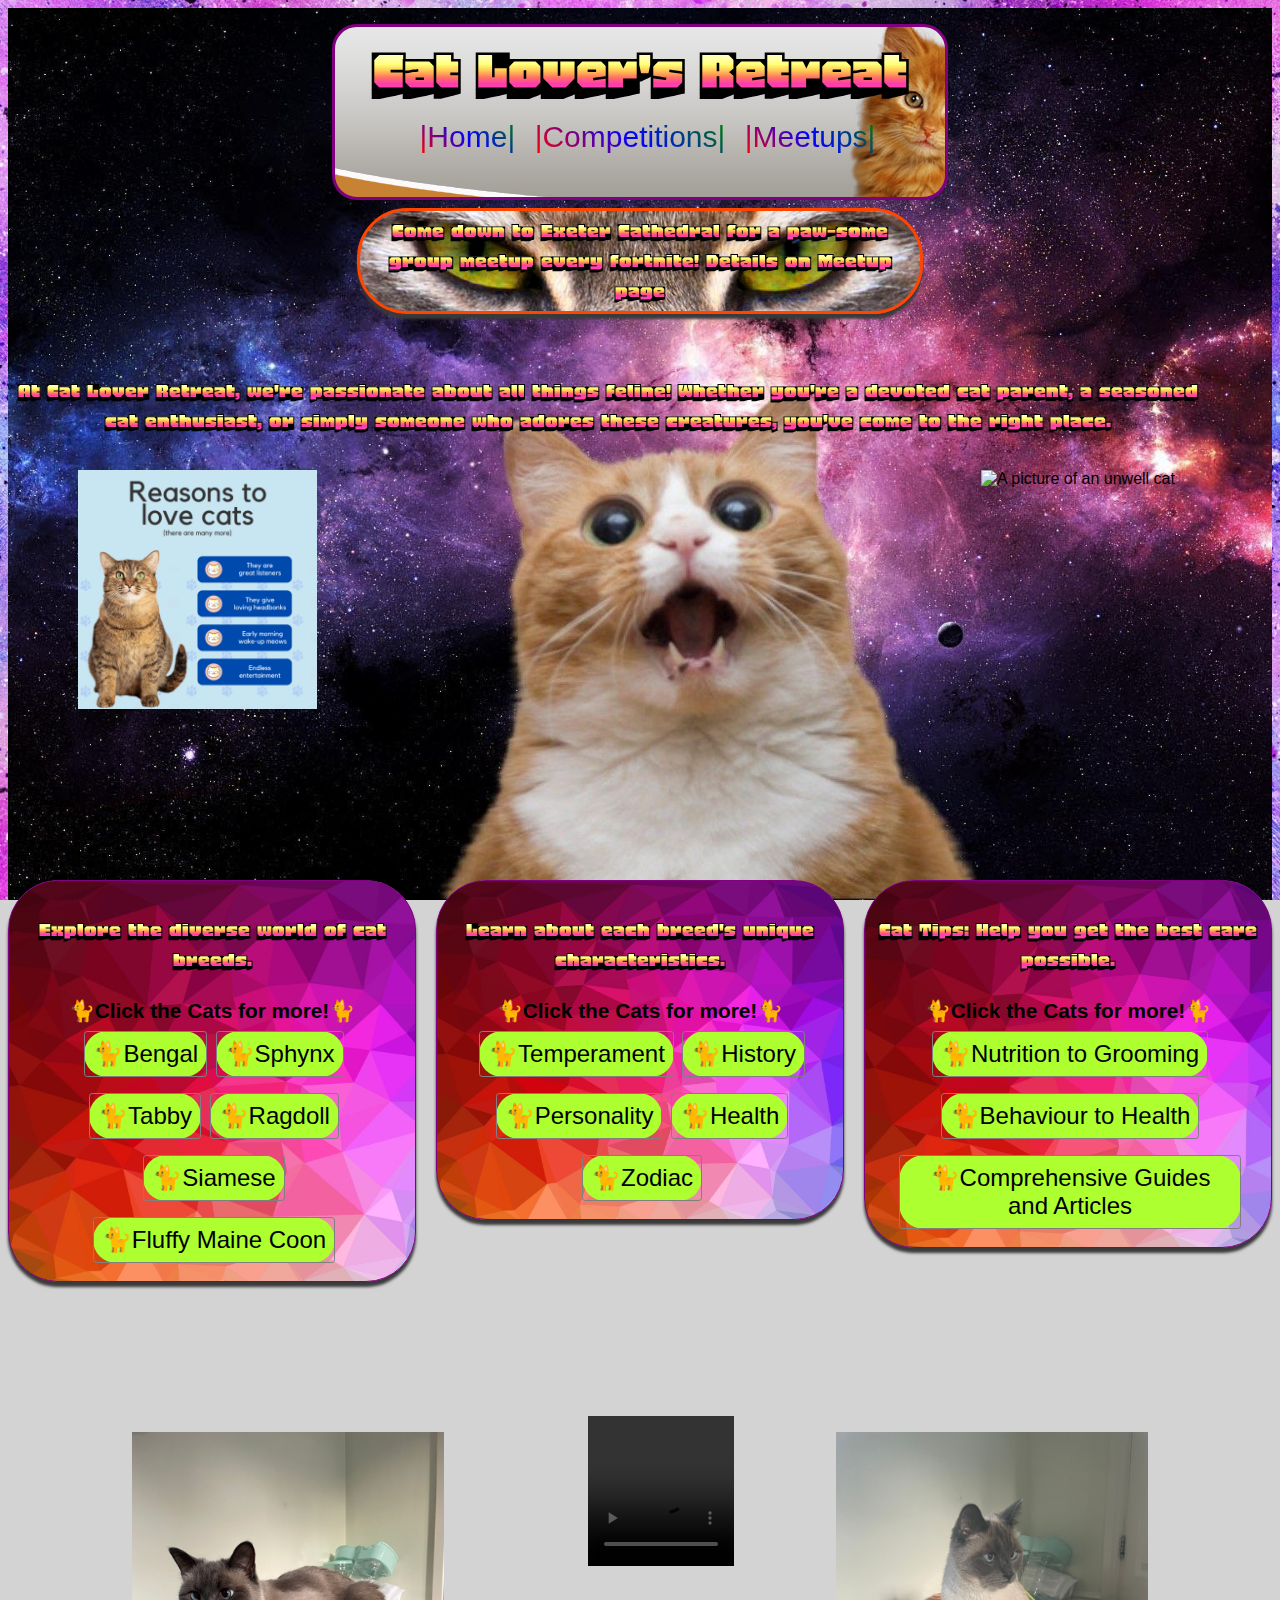
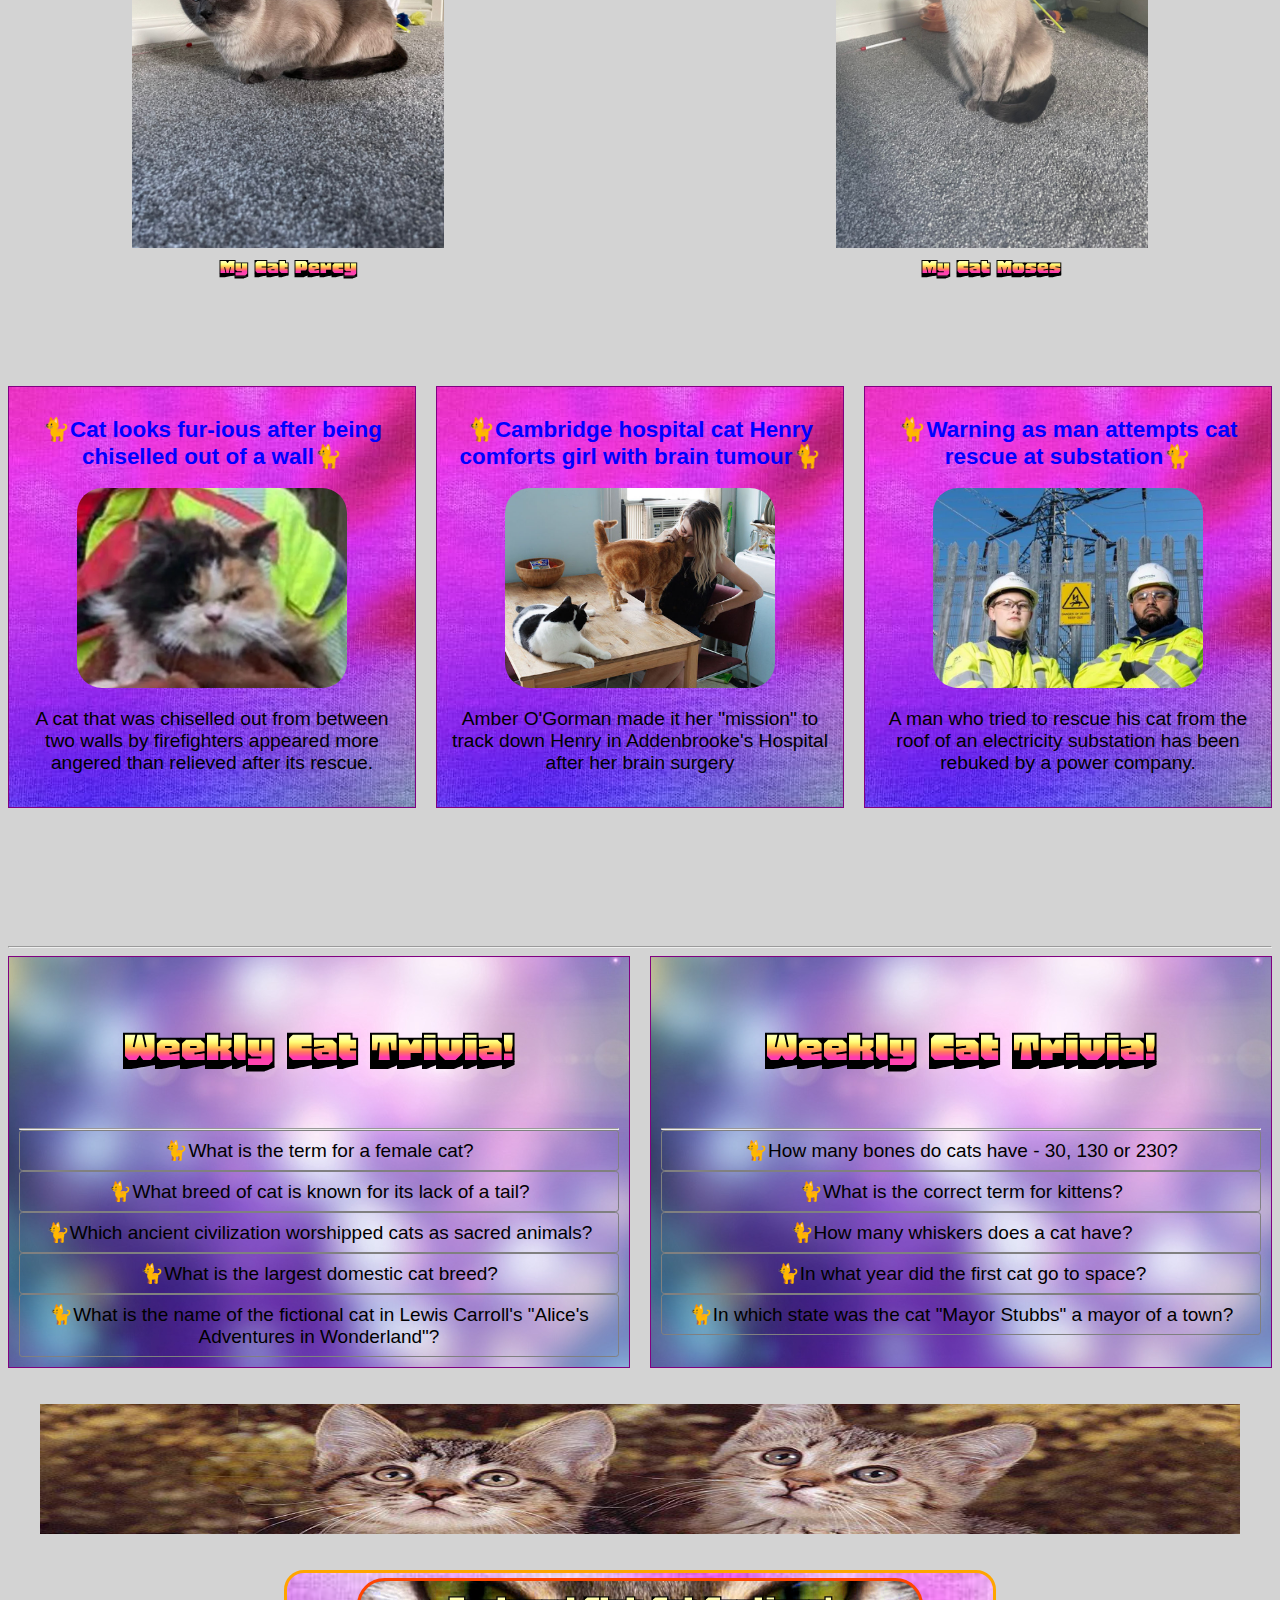
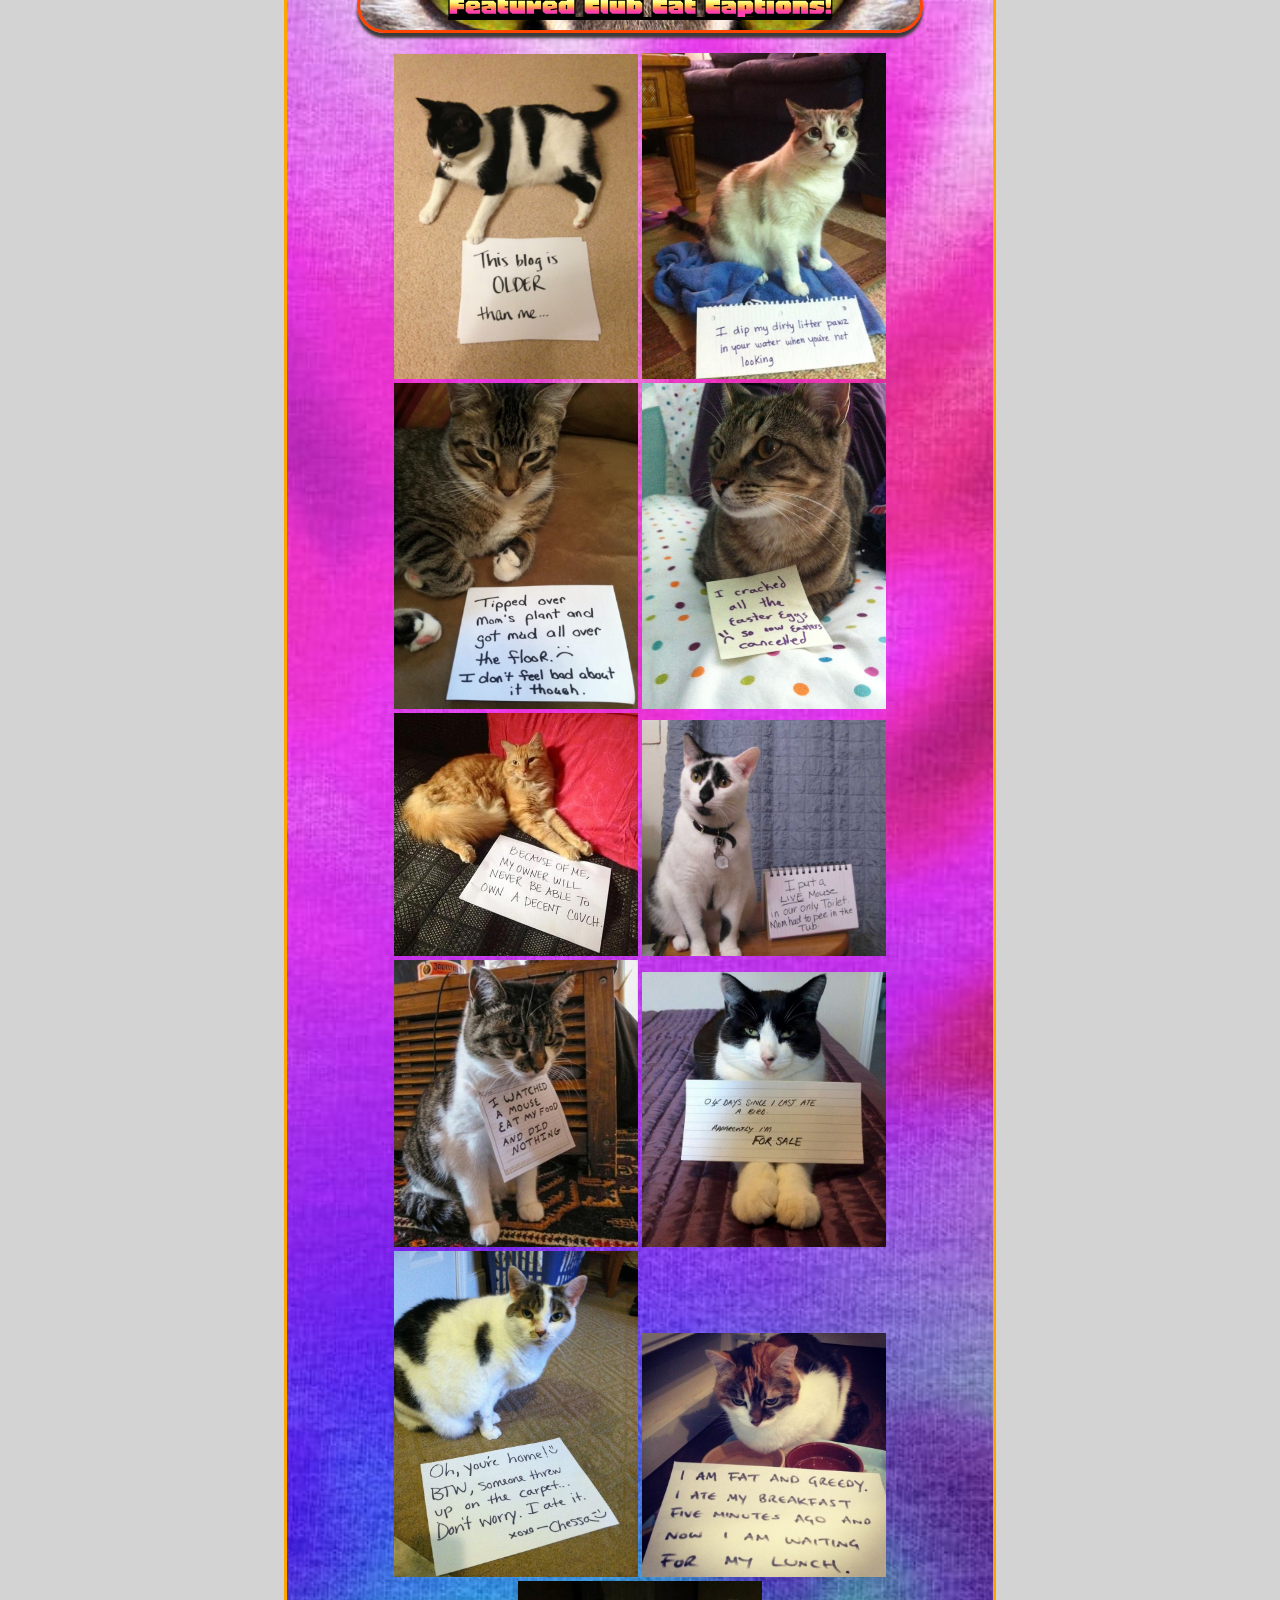
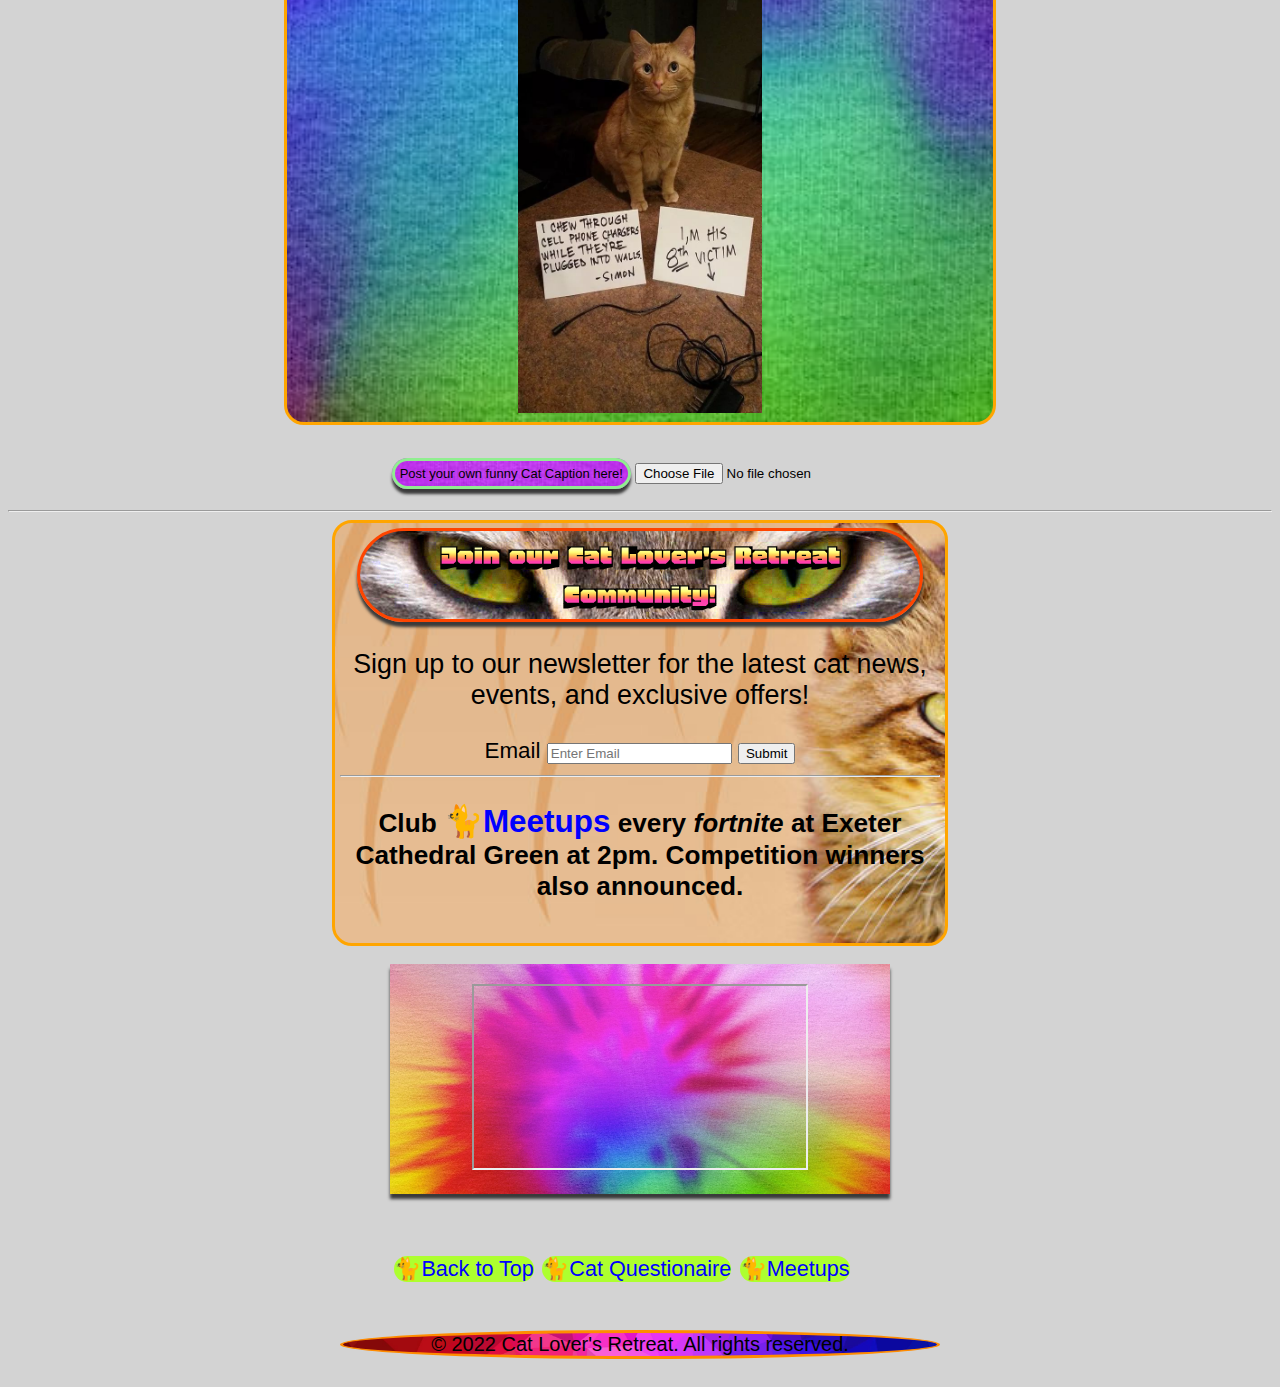
==== commit e1b8f65c: "refactor: update some pic names and update to readme" ====
--- a/index.html
+++ b/index.html
@@ -231,7 +231,7 @@
     <div class="grid-container tablet-no" style="text-align:center;">
       <div class="grid-pics3">
         <figure>
-          <img src="assets/images/IMG-20240107-WA0003.jpg" style="width:65%;" alt="My Ragdoll cat Percy">
+          <img src="assets/images/mycat1.jpg" style="width:65%;" alt="My Ragdoll cat Percy">
           <figcaption class="honk">My Cat Percy</figcaption>
         </figure>
       </div>
@@ -240,7 +240,7 @@
       </div>
       <div class="grid-pics3">
         <figure>
-          <img src="assets/images/IMG-20240107-WA0007.jpg" style="width:65%;" alt="My Ragdoll cat Moses">
+          <img src="assets/images/mycat2.jpg" style="width:65%;" alt="My Ragdoll cat Moses">
           <figcaption class="honk">My Cat Moses</figcaption>
         </figure>
       </div>
--- a/assets/css/style.css
+++ b/assets/css/style.css
@@ -105,7 +105,7 @@
   width: 400px;
   height: 175px;
   border-radius: 25px;
-  background-image: url("../images/OIP.jpeg");
+  background-image: url("../images/angrywallcat.webp");
   background-position: center;
   background-size: cover;
   text-align: center;
@@ -116,7 +116,7 @@
   width: 400px;
   height: 175px;
   border-radius: 25px;
-  background-image: url("../images/R.jpeg");
+  background-image: url("../images/girlwithcat.jpeg");
   background-position: center;
   background-size: cover;
   text-align: center;
@@ -127,7 +127,7 @@
   width: 400px;
   height: 175px;
   border-radius: 25px;
-  background-image: url("../images/7719ce60-f80c-11ee-8413-8d1fbc0364d9.jpg.webp");
+  background-image: url("../images/newsworkerspic.webp");
   background-position: center;
   background-size: cover;
   text-align: center;
@@ -434,7 +434,7 @@
 .styledbox2-index {
   padding: 1rem 0;
   margin-bottom: 80px;
-  background-image: url("../images/439038.jpg");
+  background-image: url("../images/spacecatbackground.jpg");
   background-repeat: no-repeat;
   background-size: cover;
   background-position: center center;
@@ -620,7 +620,7 @@
 .styled-box2-comp {
   padding: 1rem 0;
   margin-bottom: 80px;
-  background-image: url("../images/5922554.jpg");
+  background-image: url("../images/spacecatcomp.jpg");
   background-repeat: no-repeat;
   background-size: cover;
   background-position: center top;
@@ -1013,7 +1013,7 @@
   }
 
   .DesktopFooter {
-    display: none;
+    display: block;
   }
 
   footer {
@@ -1033,6 +1033,9 @@
     height: 250px;
   }
 
+  #mobile-footer {
+    display: none;
+  } 
 }
 /*PC screen query */
 @media only screen and (min-width: 1024px) {
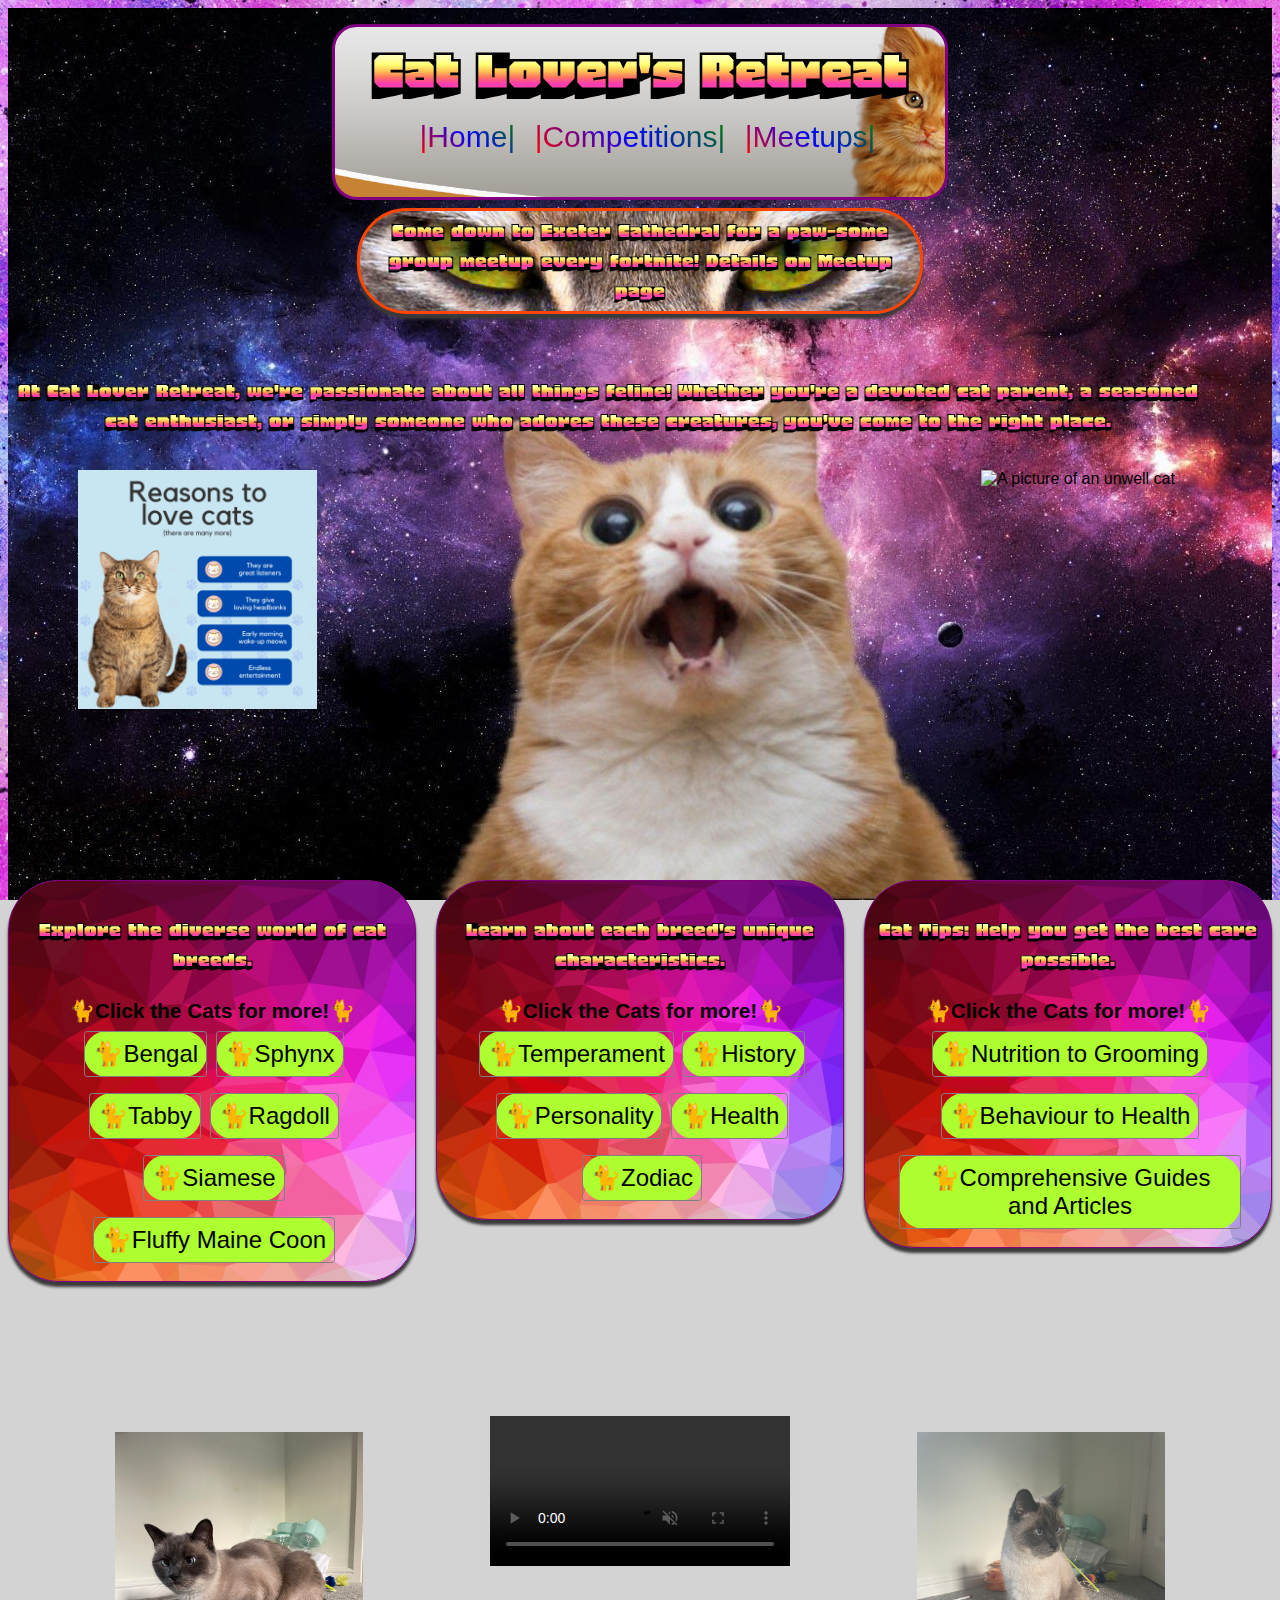
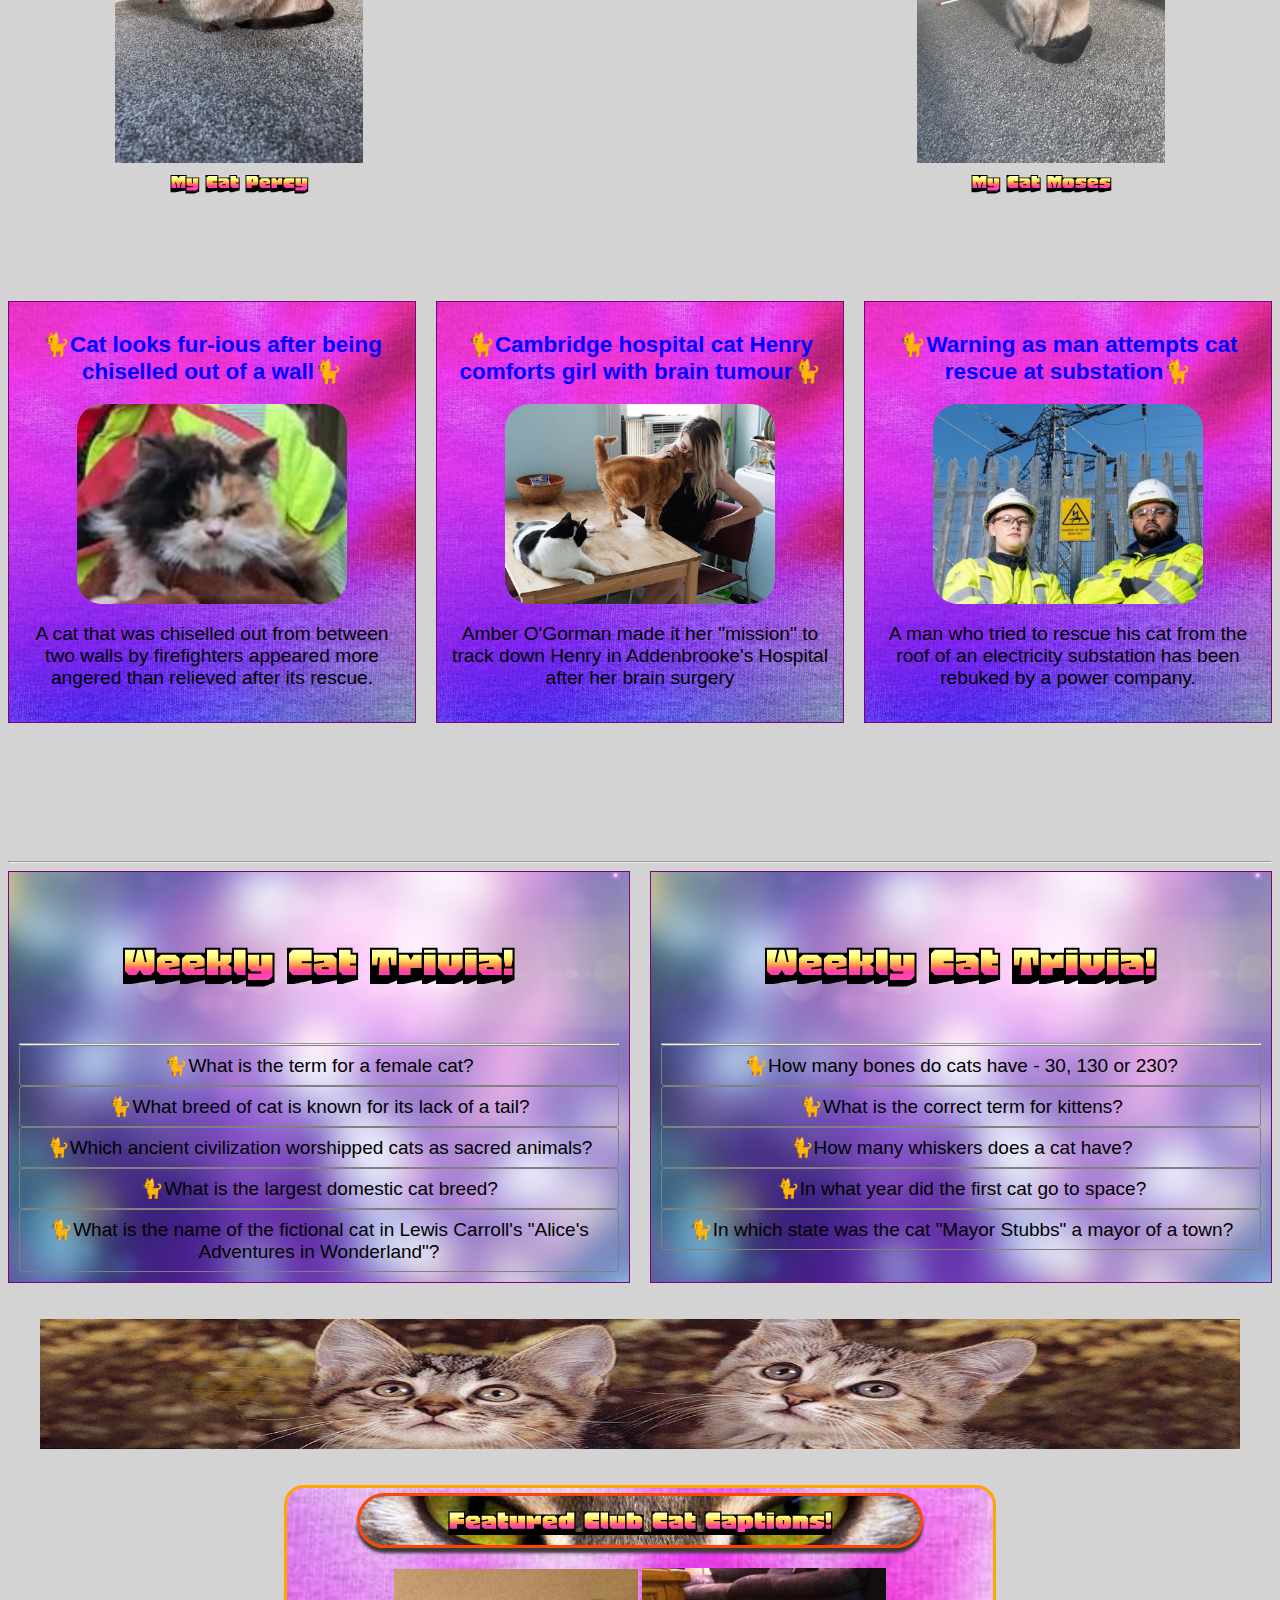
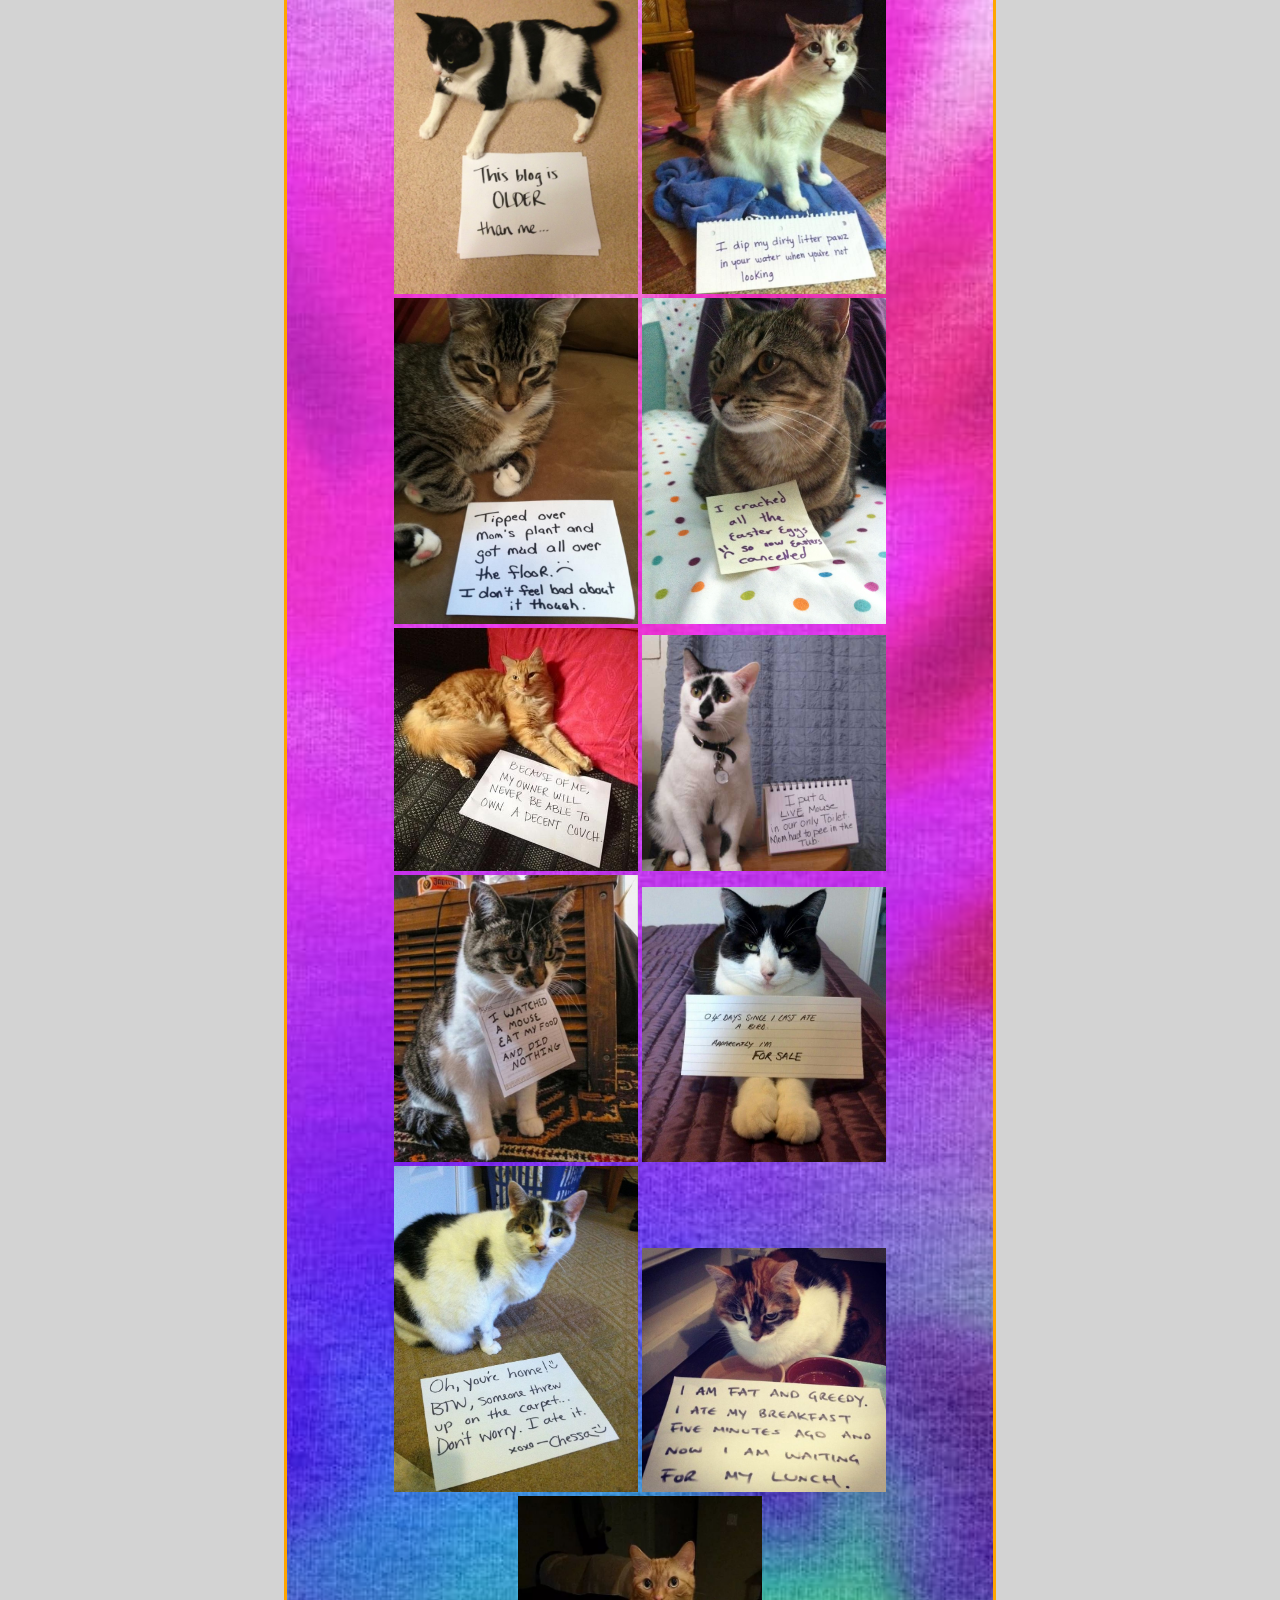
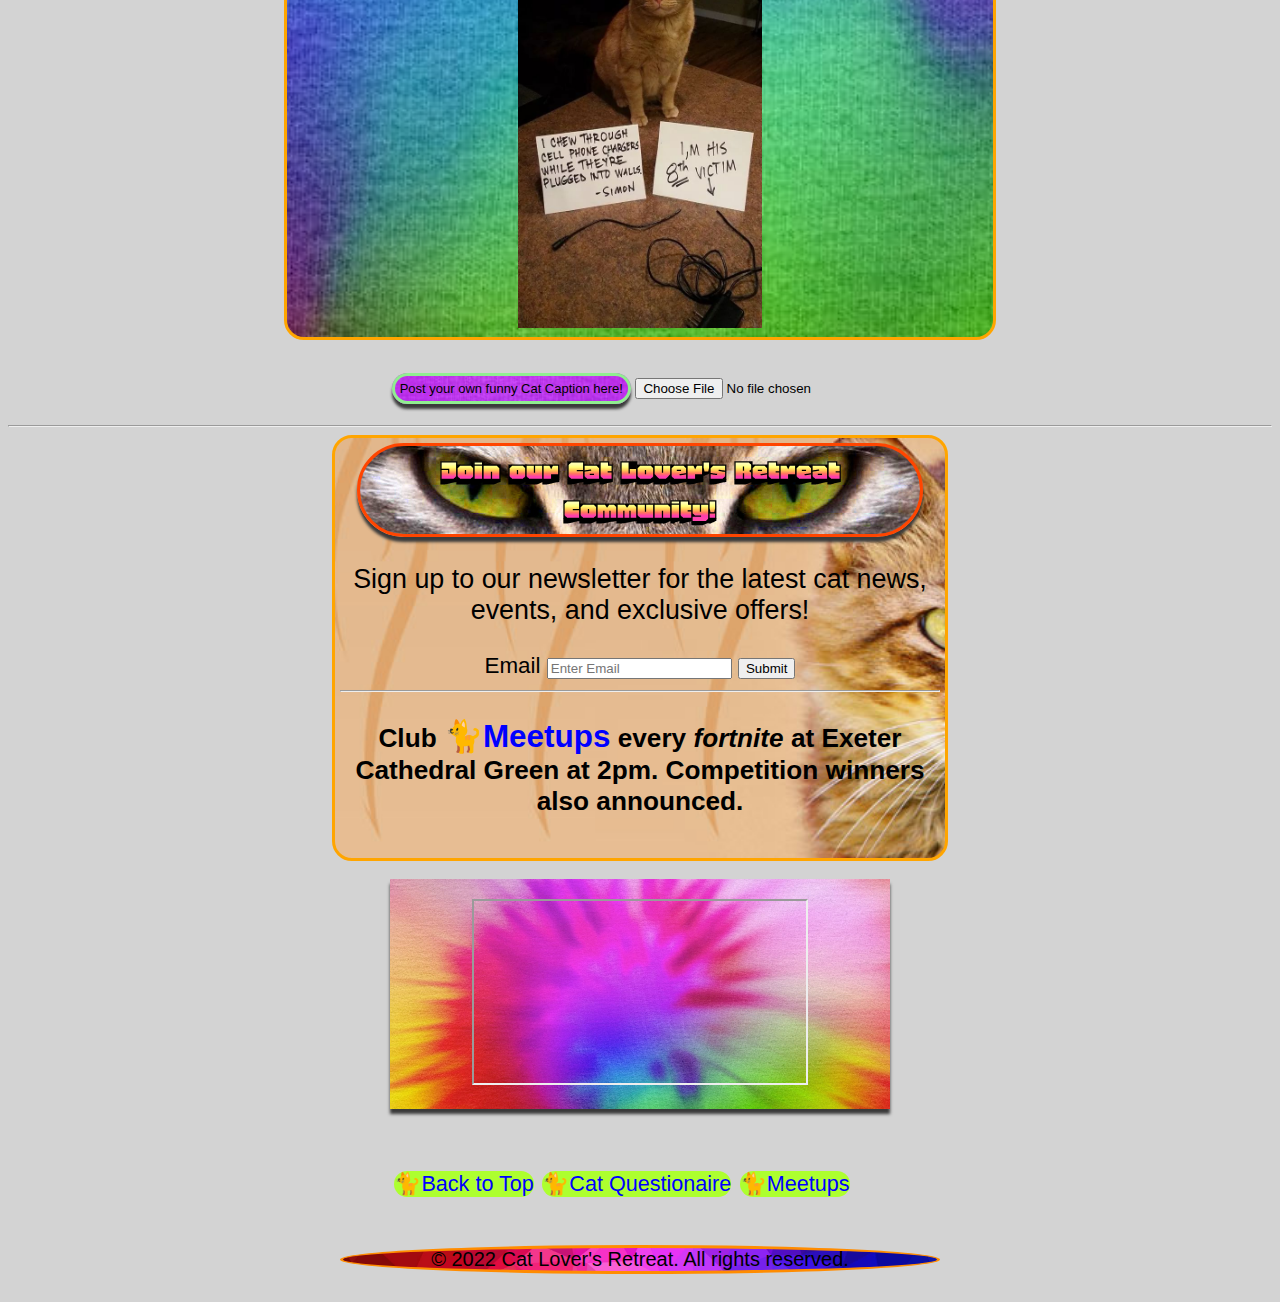
==== commit f9f7869c: "refactor: Remove unnecessary inline CSS for video element" ====
--- a/index.html
+++ b/index.html
@@ -236,7 +236,7 @@
         </figure>
       </div>
       <div class="grid-pics3">
-        <video src="assets/images/catbiscuitsclipmumuse.mp4" loop muted controls style="width:140%;"></video>
+        <video src="assets/images/catbiscuitsclipmumuse.mp4" loop muted controls></video>
       </div>
       <div class="grid-pics3">
         <figure>
--- a/assets/css/style.css
+++ b/assets/css/style.css
@@ -744,7 +744,7 @@
   }
 
   .titlebox {
-    width: 320px;
+    width: 250px;
   }
 
   .titlebox2 {
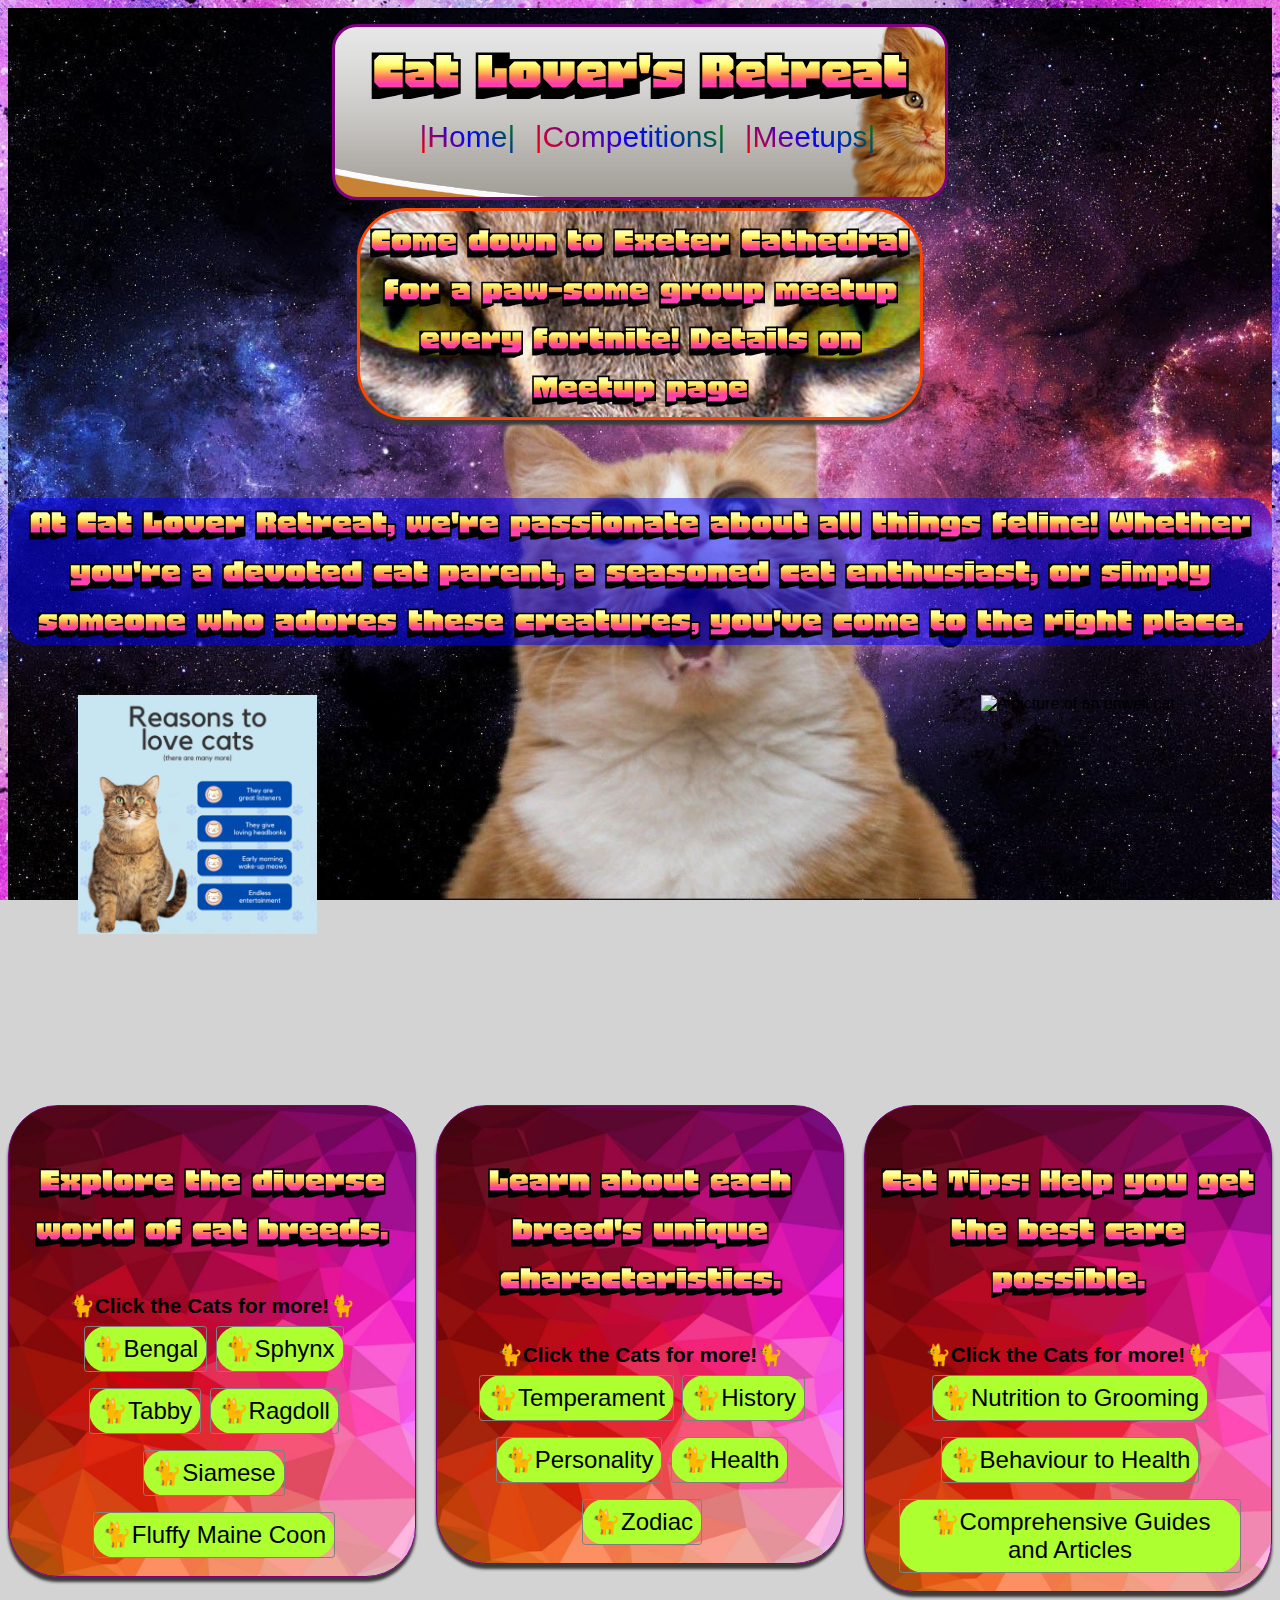
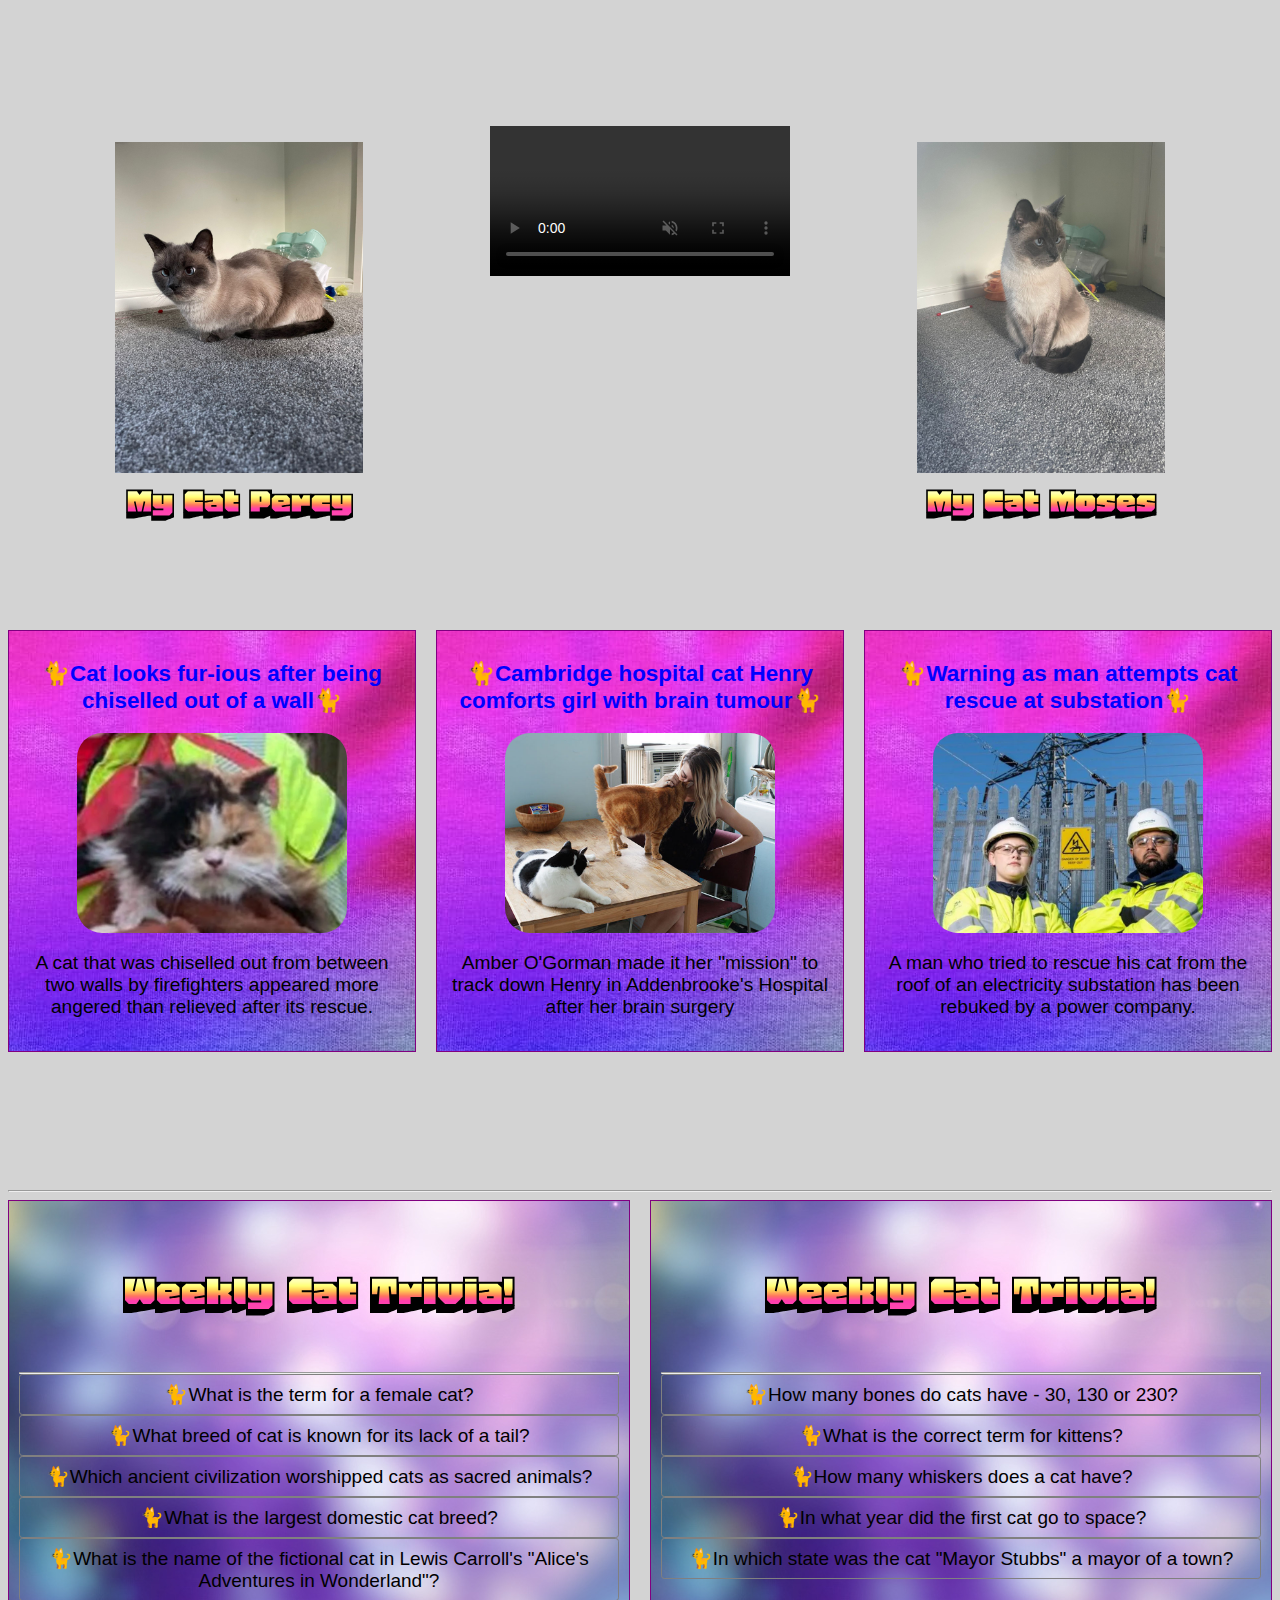
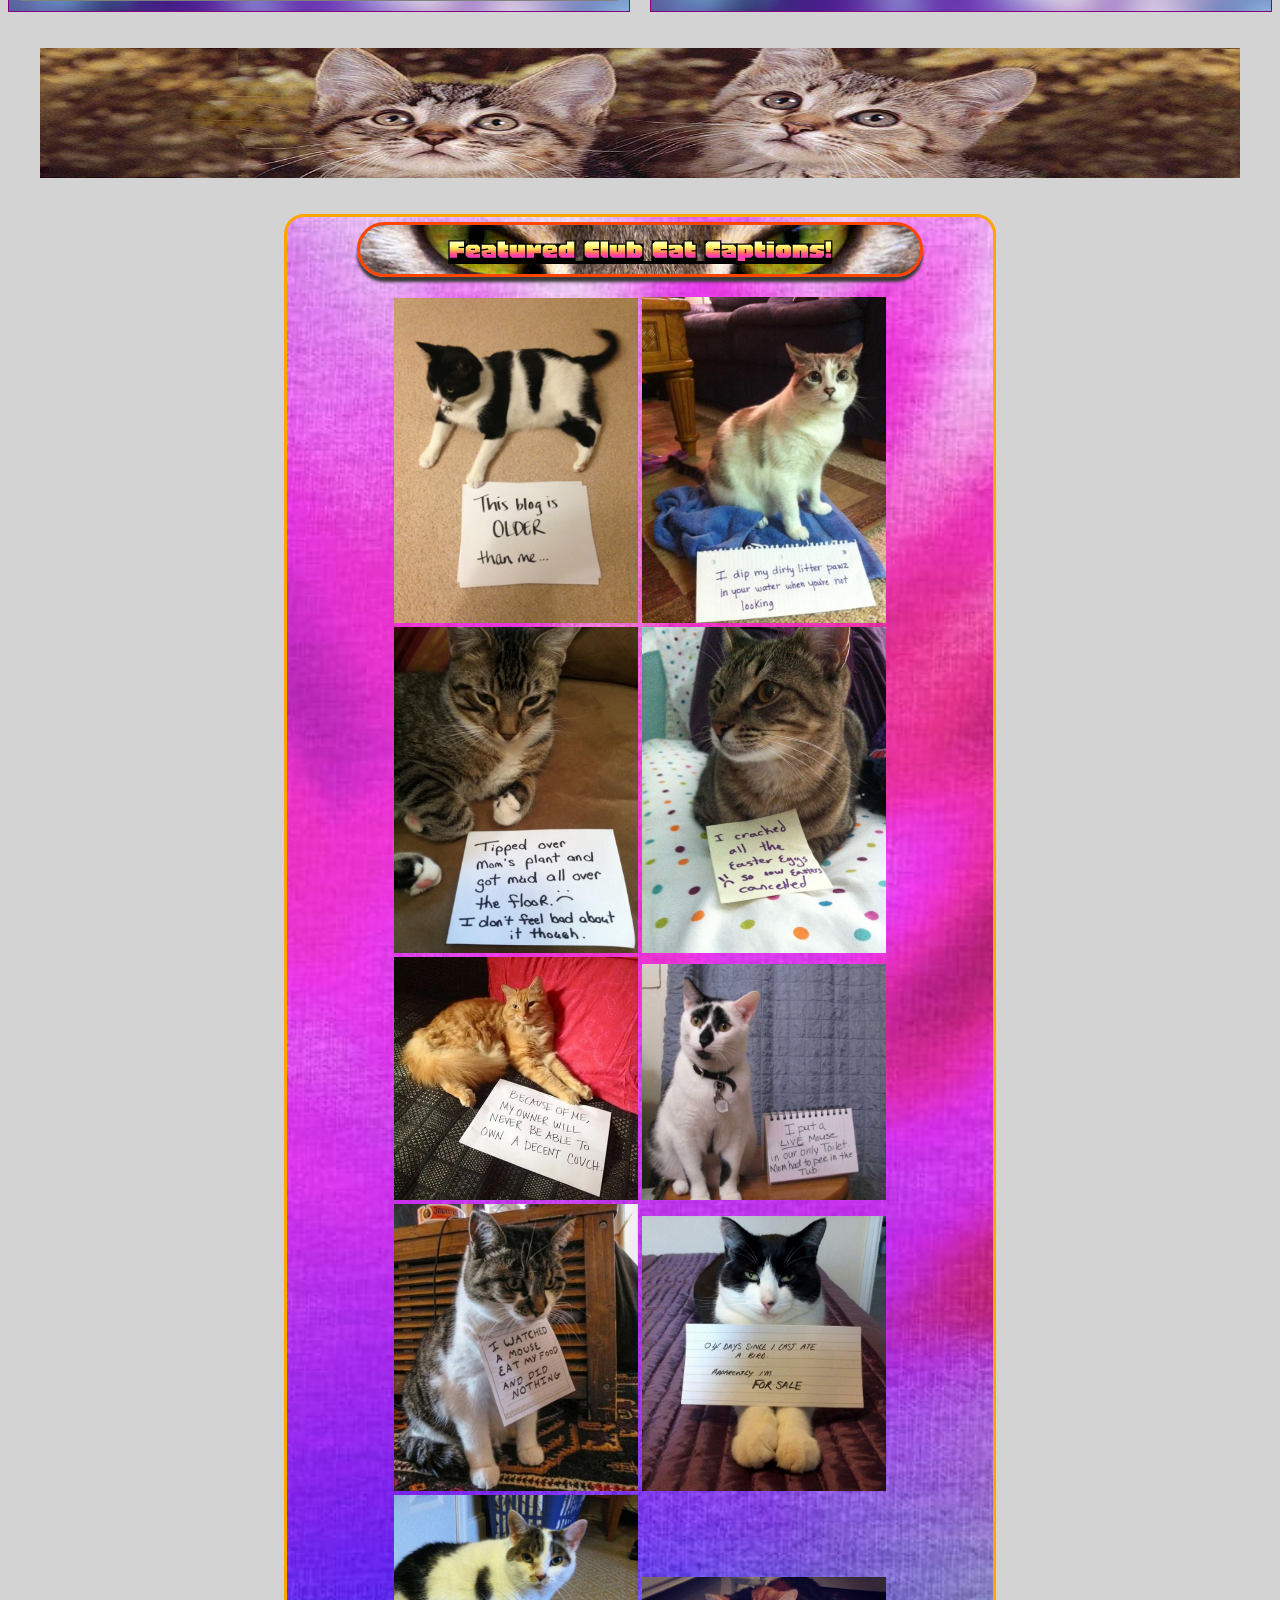
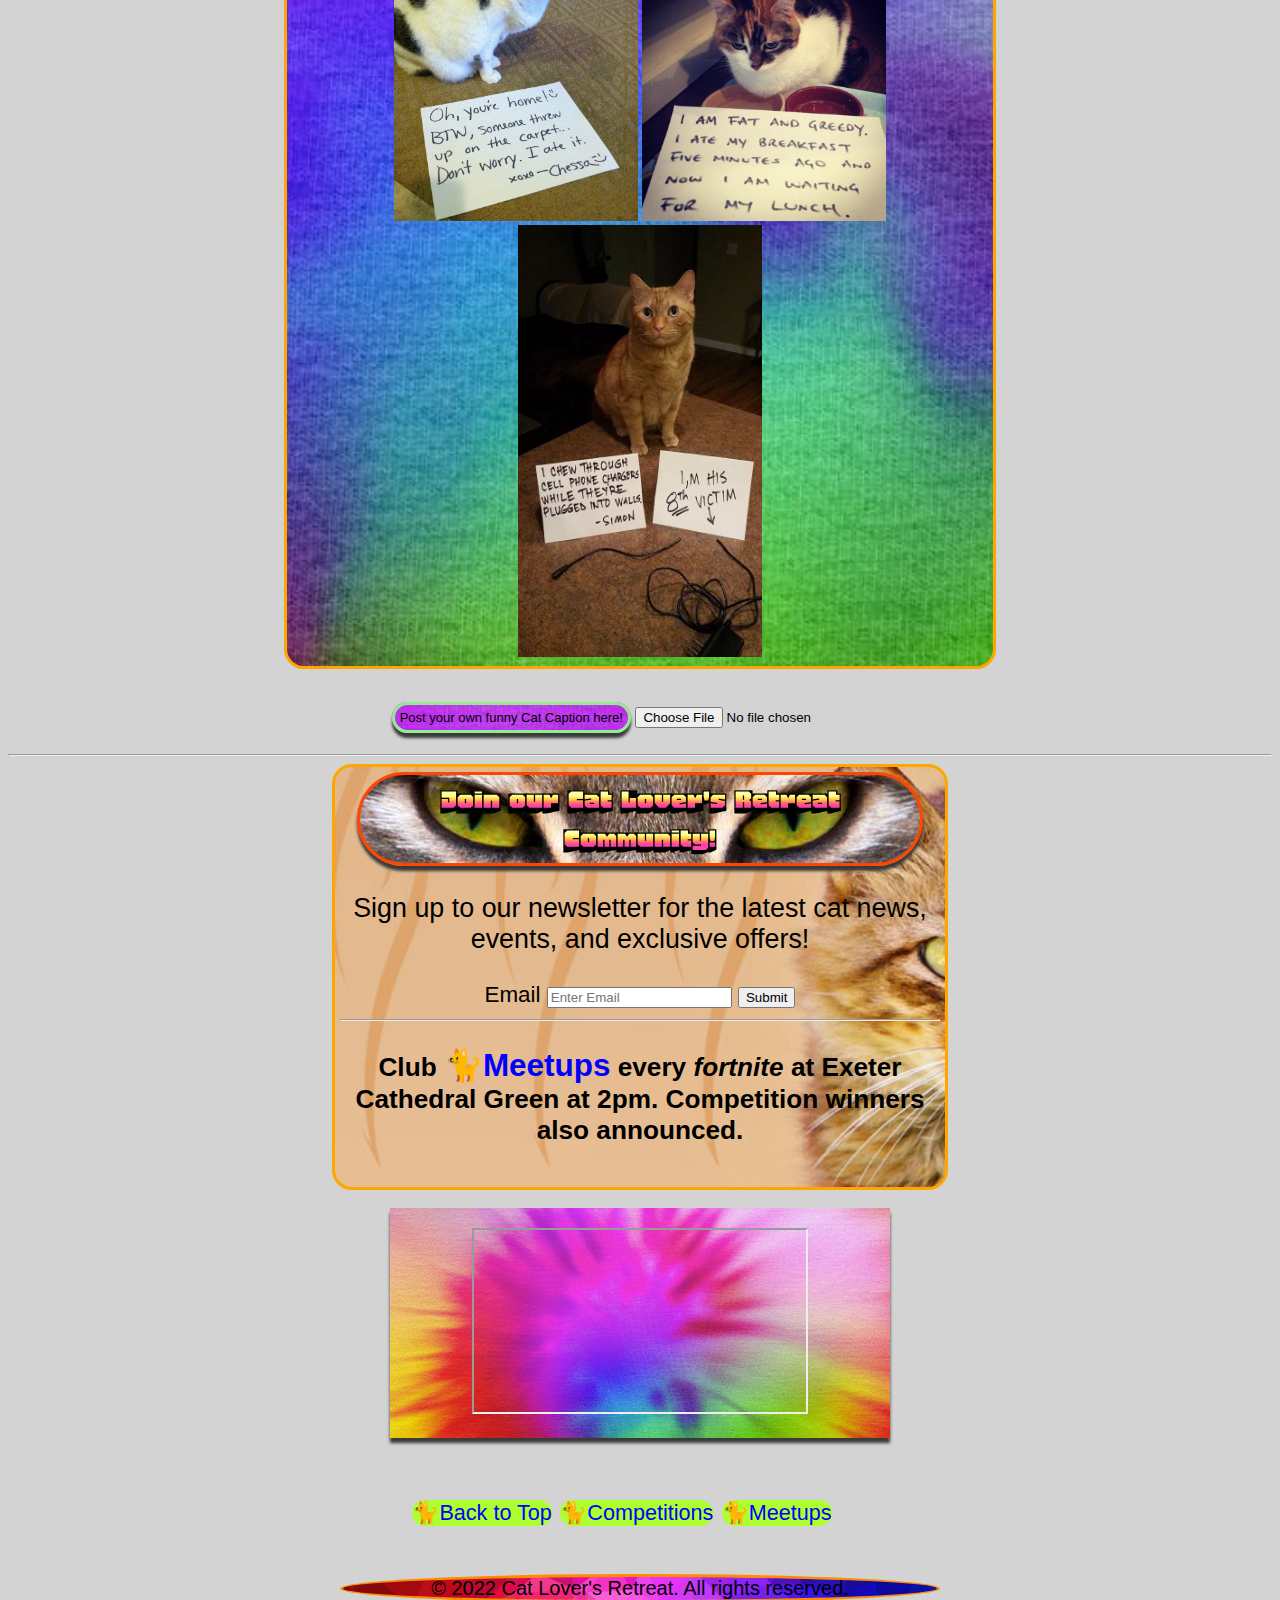
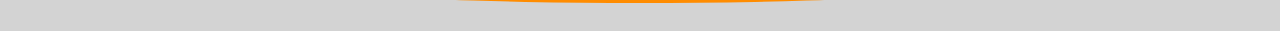
==== commit fb81d7d3: "refactor: Update CSS and HTML for fonts and link styling" ====
--- a/index.html
+++ b/index.html
@@ -442,7 +442,7 @@
        
       <ul class="DesktopFooter">
         <li><a href="index.html" target="_self" rel="next">🐈Back to Top</a></li>
-        <li><a href="catquestionair.html" target="_self" rel="next">🐈Cat Questionaire</a></li>
+        <li><a href="catquestionair.html" target="_self" rel="next">🐈Competitions</a></li>
         <li><a href="meetups.html" target="_self" rel="next">🐈Meetups</a></li>
       </ul>
 
--- a/assets/css/style.css
+++ b/assets/css/style.css
@@ -34,6 +34,7 @@
 .honk {
   font-family: "Honk", system-ui;
   font-weight: 400;
+  gap: 15px;
   font-style: normal;
   font-variation-settings:
     "MORF"15,
@@ -844,11 +845,6 @@
     width: 85%;
   }
 
-  .blurb {
-    width: 70%;
-    margin-left: 55px;
-  }
-
   .main-title {
     font-size: 270%
   }
@@ -1074,9 +1070,12 @@
   }
 
   .blurb {
-    display:inline-block;
-    width: 95%;
-  }
+    display: inline-block;
+    background-color: rgba(0, 0, 255, 0.5);
+    width: 0 auto;
+    border-radius: 25px;
+    gap: 10px;
+}
 
   .postdiv {
     display: revert;
@@ -1099,7 +1098,7 @@
   }
 
   .honk {
-    font-size: 150%;
+    font-size: 250%;
   }
 
   .important-info {
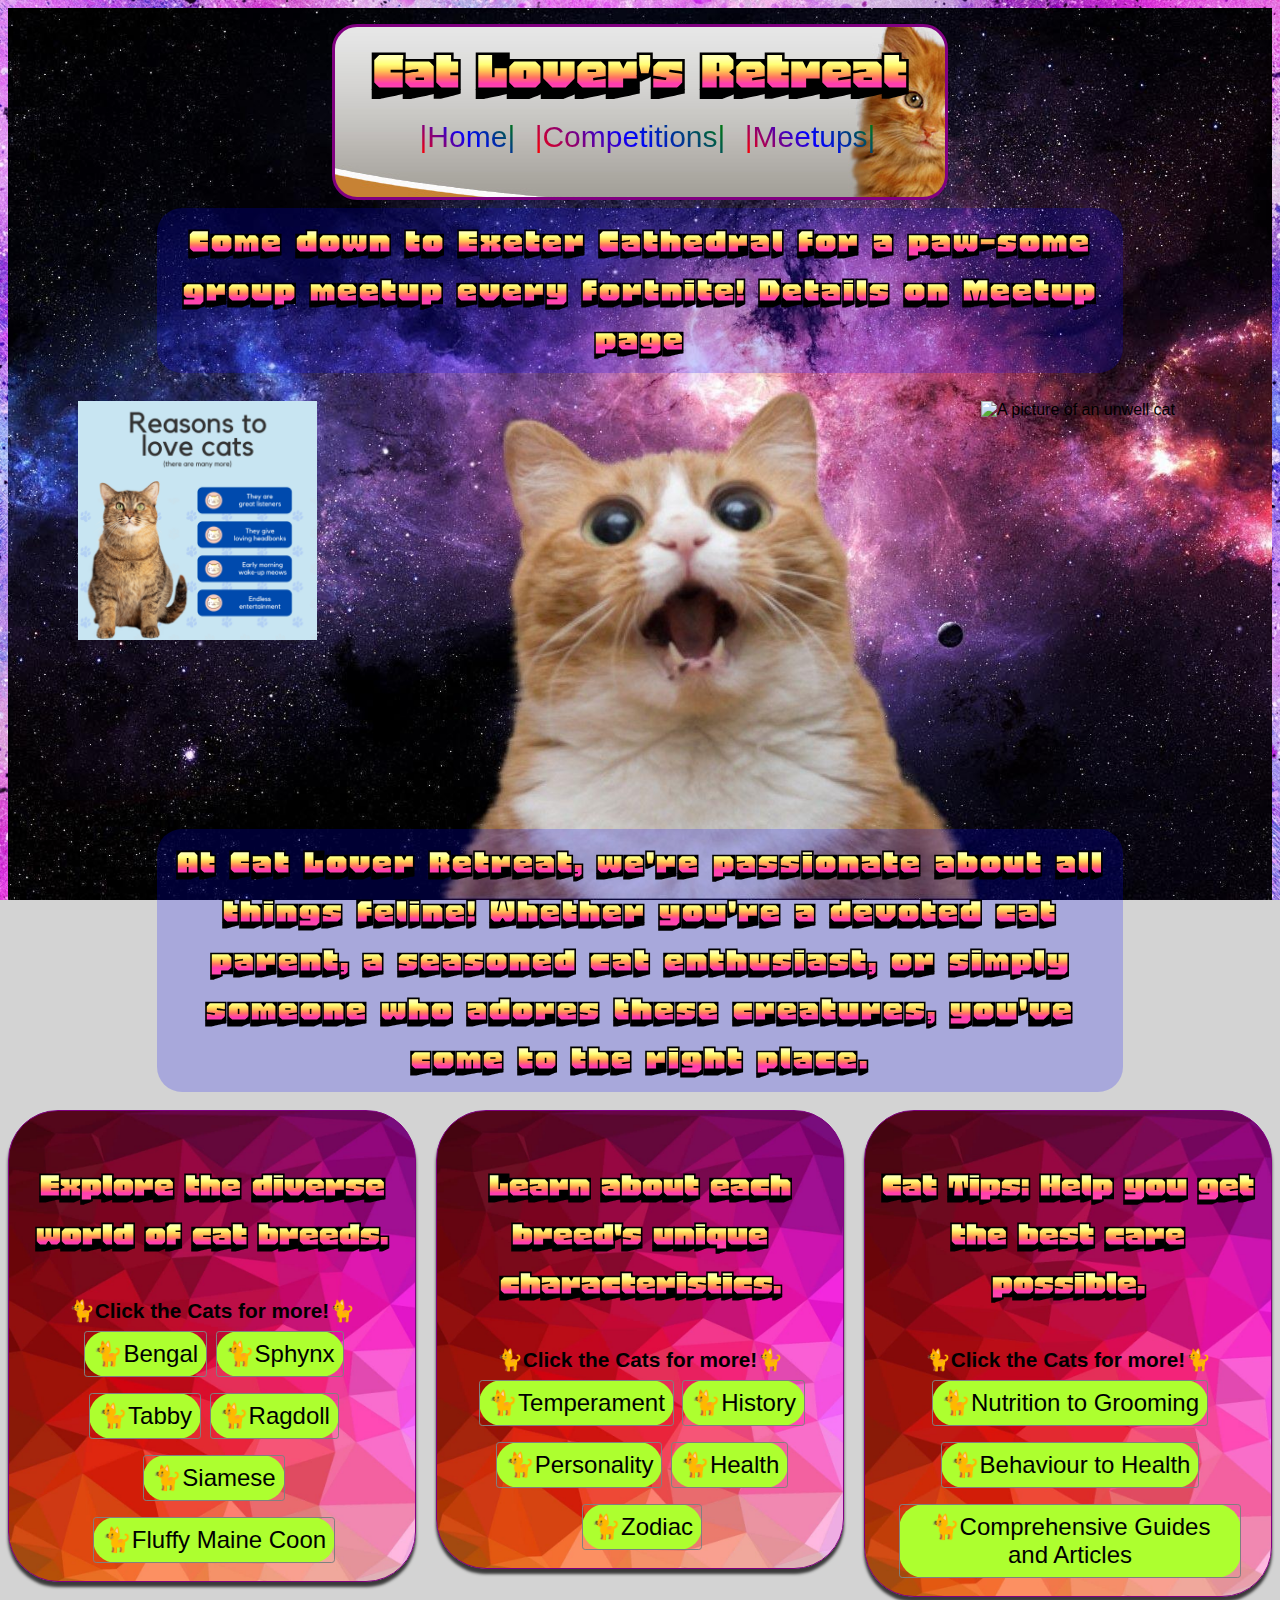
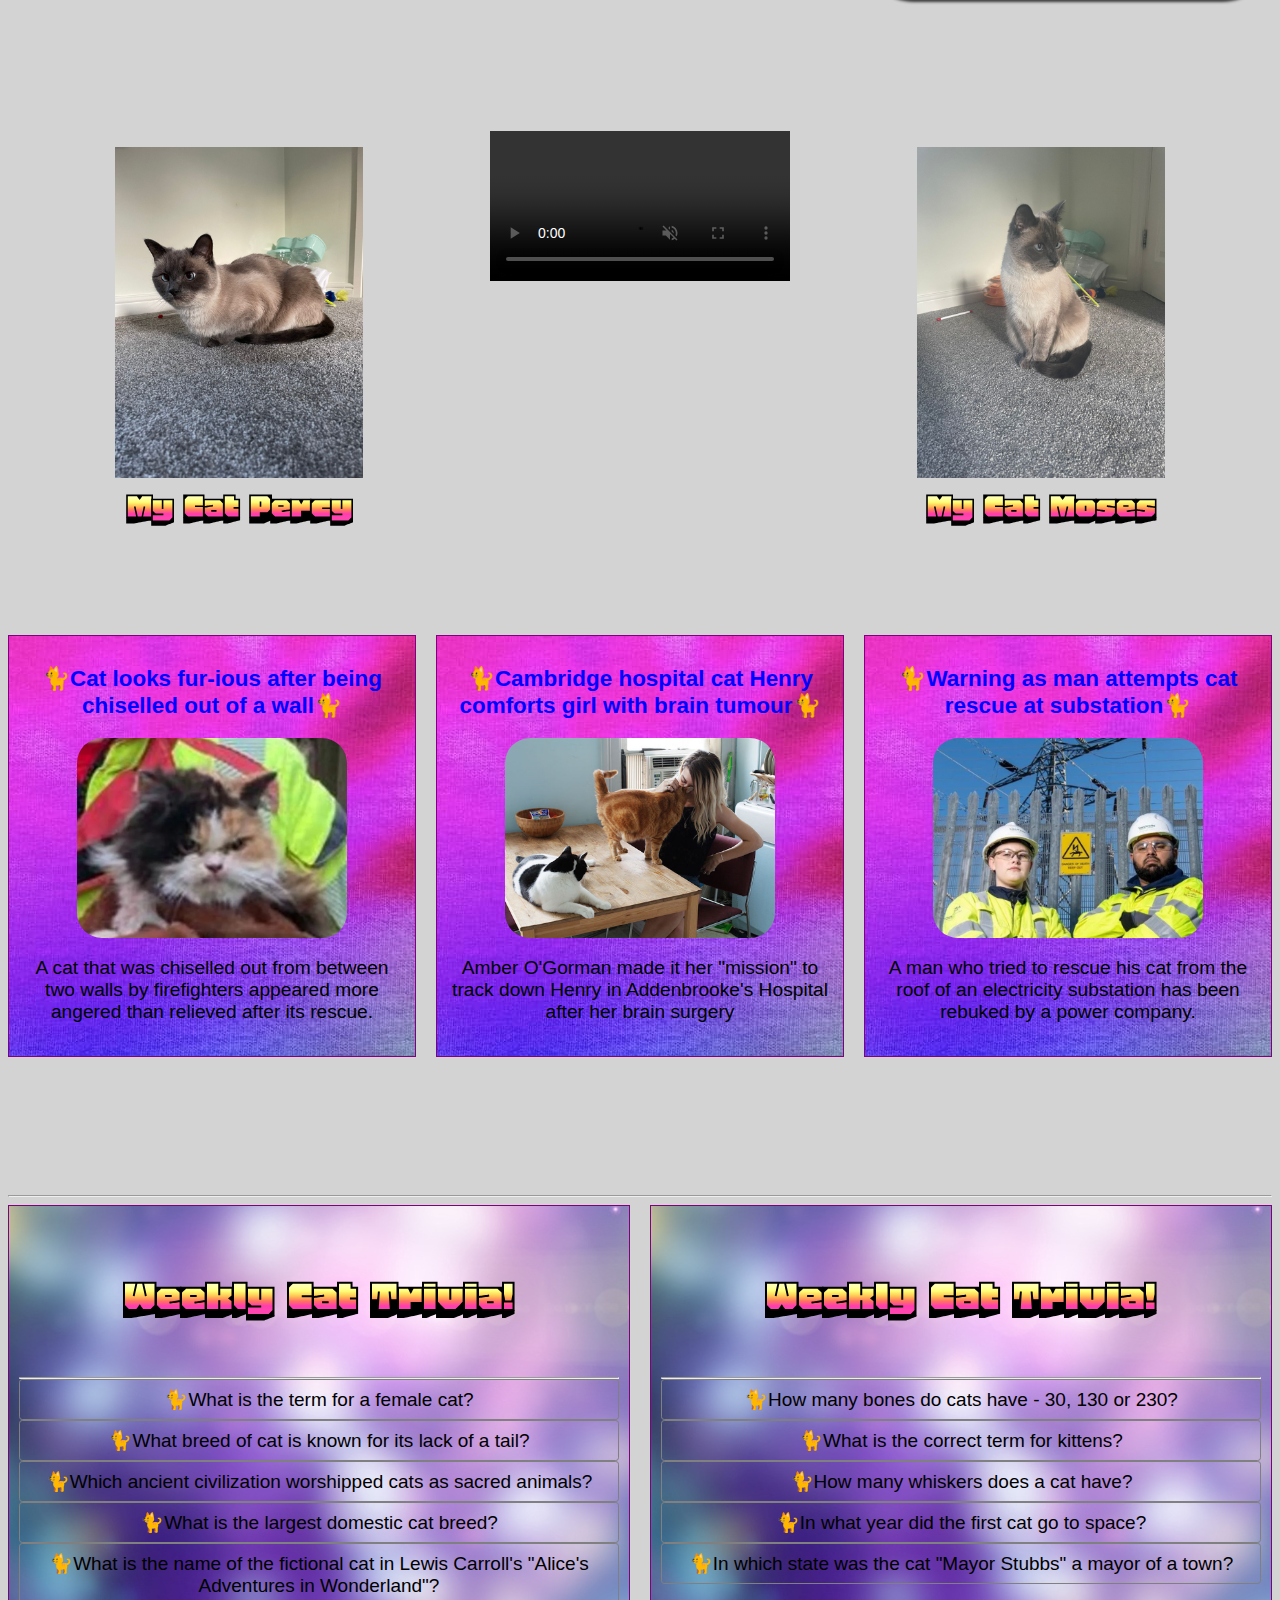
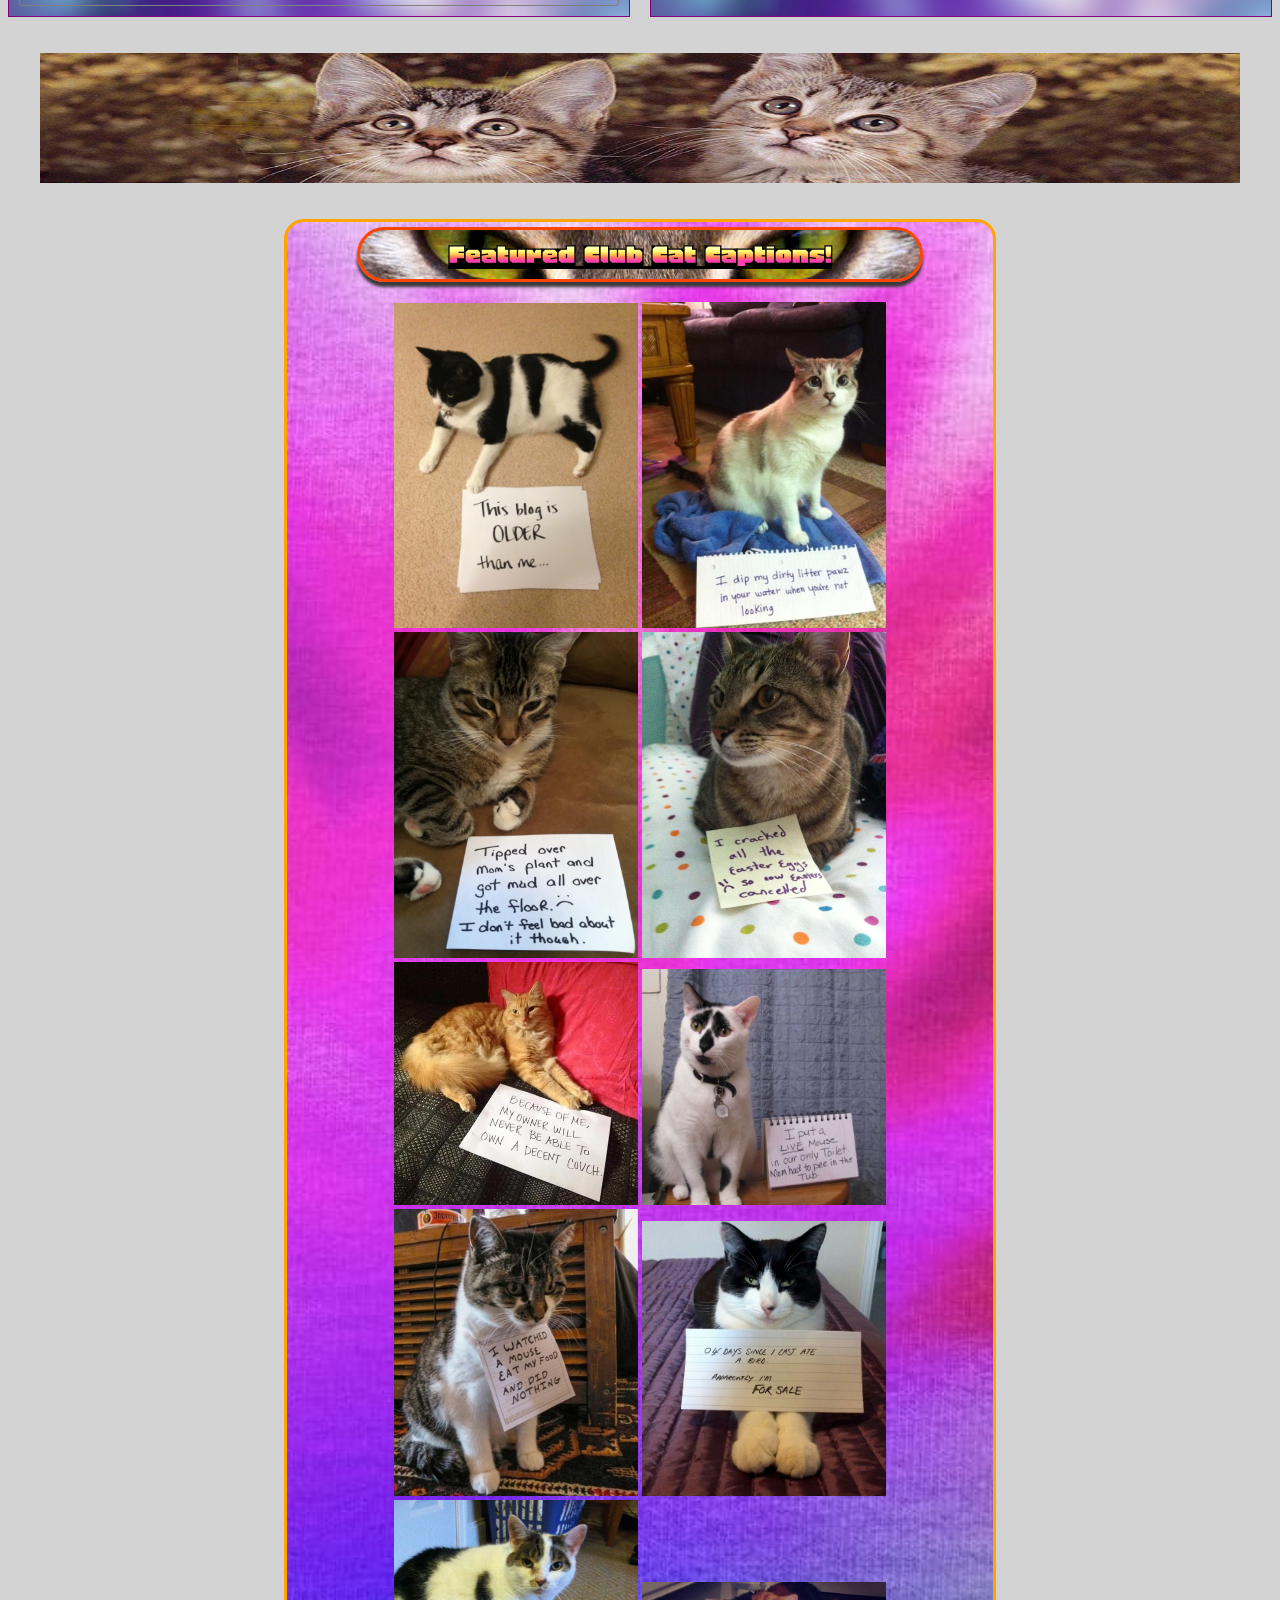
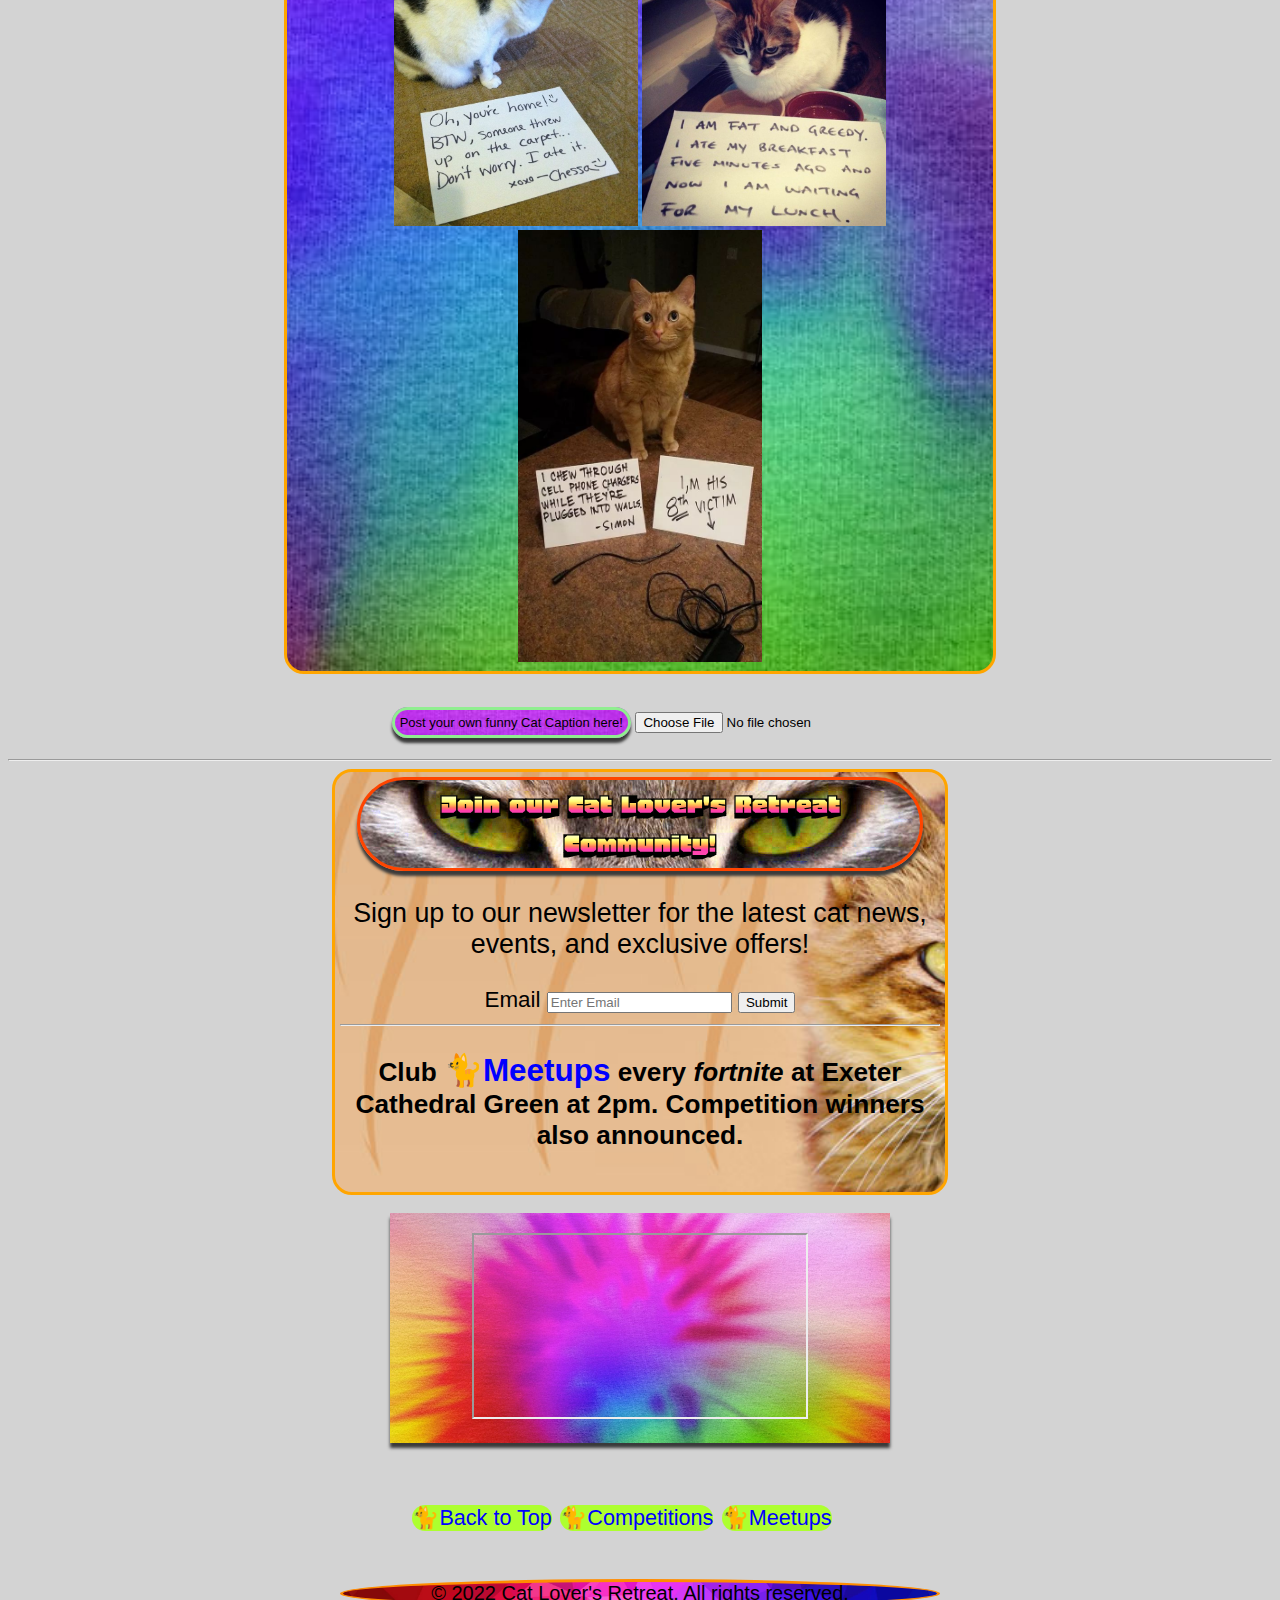
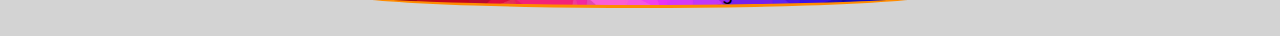
==== commit df1601ff: "refactor: Update CSS and HTML for fonts, link styling, and responsiveness" ====
--- a/index.html
+++ b/index.html
@@ -2,7 +2,7 @@
 <html lang="en-US">
 
 <head>
- 
+
   <meta charset="utf-8">
   <meta name="viewport" content="width=device-width, initial-scale=1.0">
   <link rel="stylesheet" href="assets/css/style.css">
@@ -39,31 +39,31 @@
       </header>
       <br>
       <br>
-<h2 class="pageheader2 honk mobile-remove">Come down to Exeter Cathedral for a paw-some group meetup every fortnite!
-  Details on Meetup page</h2>
-      <br>
-<!-- Main blurb-->
-      <div class="pageheader5">
-        <p class="honk blurb">At Cat Lover Retreat, we're passionate about
-          all things feline! Whether you're a devoted cat parent,
-          a seasoned cat enthusiast, or simply someone who adores these creatures,
-          you've come to the right place.</p>
-      </div>
-<!-- phone responsive photos for desktop screens-->
+      <!-- Main blurb-->
+      <h2 class="blurb honk mobile-remove">Come down to Exeter Cathedral for a paw-some group meetup every fortnite!
+        Details on Meetup page</h2>
+      <br>
+      <!-- phone responsive photos for desktop screens-->
       <div class="grid-container">
         <div class="grid-pics mobile-remove" style="margin-left:60px;">
           <img src="assets/images/National-Cat-Lovers-Month-980x980.webp" alt="A cat on an awareness poster
        about reasons to love cats" style="width:65%">
         </div>
         <div class="grid-pics" style="text-align:center;">
-            <div>
-            </div>
+          <div>
+          </div>
         </div>
         <div class="grid-pics mobile-remove" style="text-align:center;">
           <img src="assets/images/unwellcat.png" alt="A picture of an unwell cat" style="width:44%">
         </div>
       </div>
-<!-- Cat tips and care facts/breed profiles-->
+      <br>
+      <h2 class="blurb honk mobile-remove">At Cat Lover Retreat, we're passionate about
+        all things feline! Whether you're a devoted cat parent,
+        a seasoned cat enthusiast, or simply someone who adores these creatures,
+        you've come to the right place.</h2>
+      <br>
+      <!-- Cat tips and care facts/breed profiles-->
       <div class="grid-container">
         <div class="grid-item pageheader6">
           <!-- breed profiles-->
@@ -131,7 +131,7 @@
             </li>
           </ul>
         </div>
-<!-- breeds unique characteristics-->
+        <!-- breeds unique characteristics-->
         <div class="grid-item pageheader6">
           <h3 class="honk">Learn about each breed's unique characteristics.</h3>
           <h3 class="important-info">🐈Click the Cats for more!🐈</h3>
@@ -360,7 +360,7 @@
       <br>
       <br>
       <div class="cat-caption-container">
-<!-- Cat club featured photo captions area-->
+        <!-- Cat club featured photo captions area-->
         <h3 class="pageheader2 honk" style="text-decoration:underline; font-size:2rem;">Featured Club Cat Captions!</h3>
 
         <div class="cat-caption-box">
@@ -412,9 +412,10 @@
         <input type="email" name="email" id="email2" placeholder="Enter Email" required>
         <input type="submit" id="submit2">
         <hr>
-        <h3>Club <a id="special-a" href="#meetups.html" target="_self" rel="next">🐈Meetups</a> every <em>fortnite</em> at <strong>Exeter Cathedral Green</strong>
+        <h3>Club <a id="special-a" href="#meetups.html" target="_self" rel="next">🐈Meetups</a> every <em>fortnite</em>
+          at <strong>Exeter Cathedral Green</strong>
           at 2pm. Competition winners also announced.</h3>
-          <br>
+        <br>
       </form>
     </div>
     <div>
@@ -439,7 +440,7 @@
     <br>
     <div class="footercontainer">
       <!-- Desktop footer-->
-       
+
       <ul class="DesktopFooter">
         <li><a href="index.html" target="_self" rel="next">🐈Back to Top</a></li>
         <li><a href="catquestionair.html" target="_self" rel="next">🐈Competitions</a></li>
--- a/assets/css/style.css
+++ b/assets/css/style.css
@@ -1071,10 +1071,13 @@
 
   .blurb {
     display: inline-block;
-    background-color: rgba(0, 0, 255, 0.5);
-    width: 0 auto;
+    background-color: rgba(0, 0, 255, 0.2);
+    width: 75%;
     border-radius: 25px;
     gap: 10px;
+    text-align:center;
+    margin:0 auto;
+    letter-spacing: 2px;
 }
 
   .postdiv {
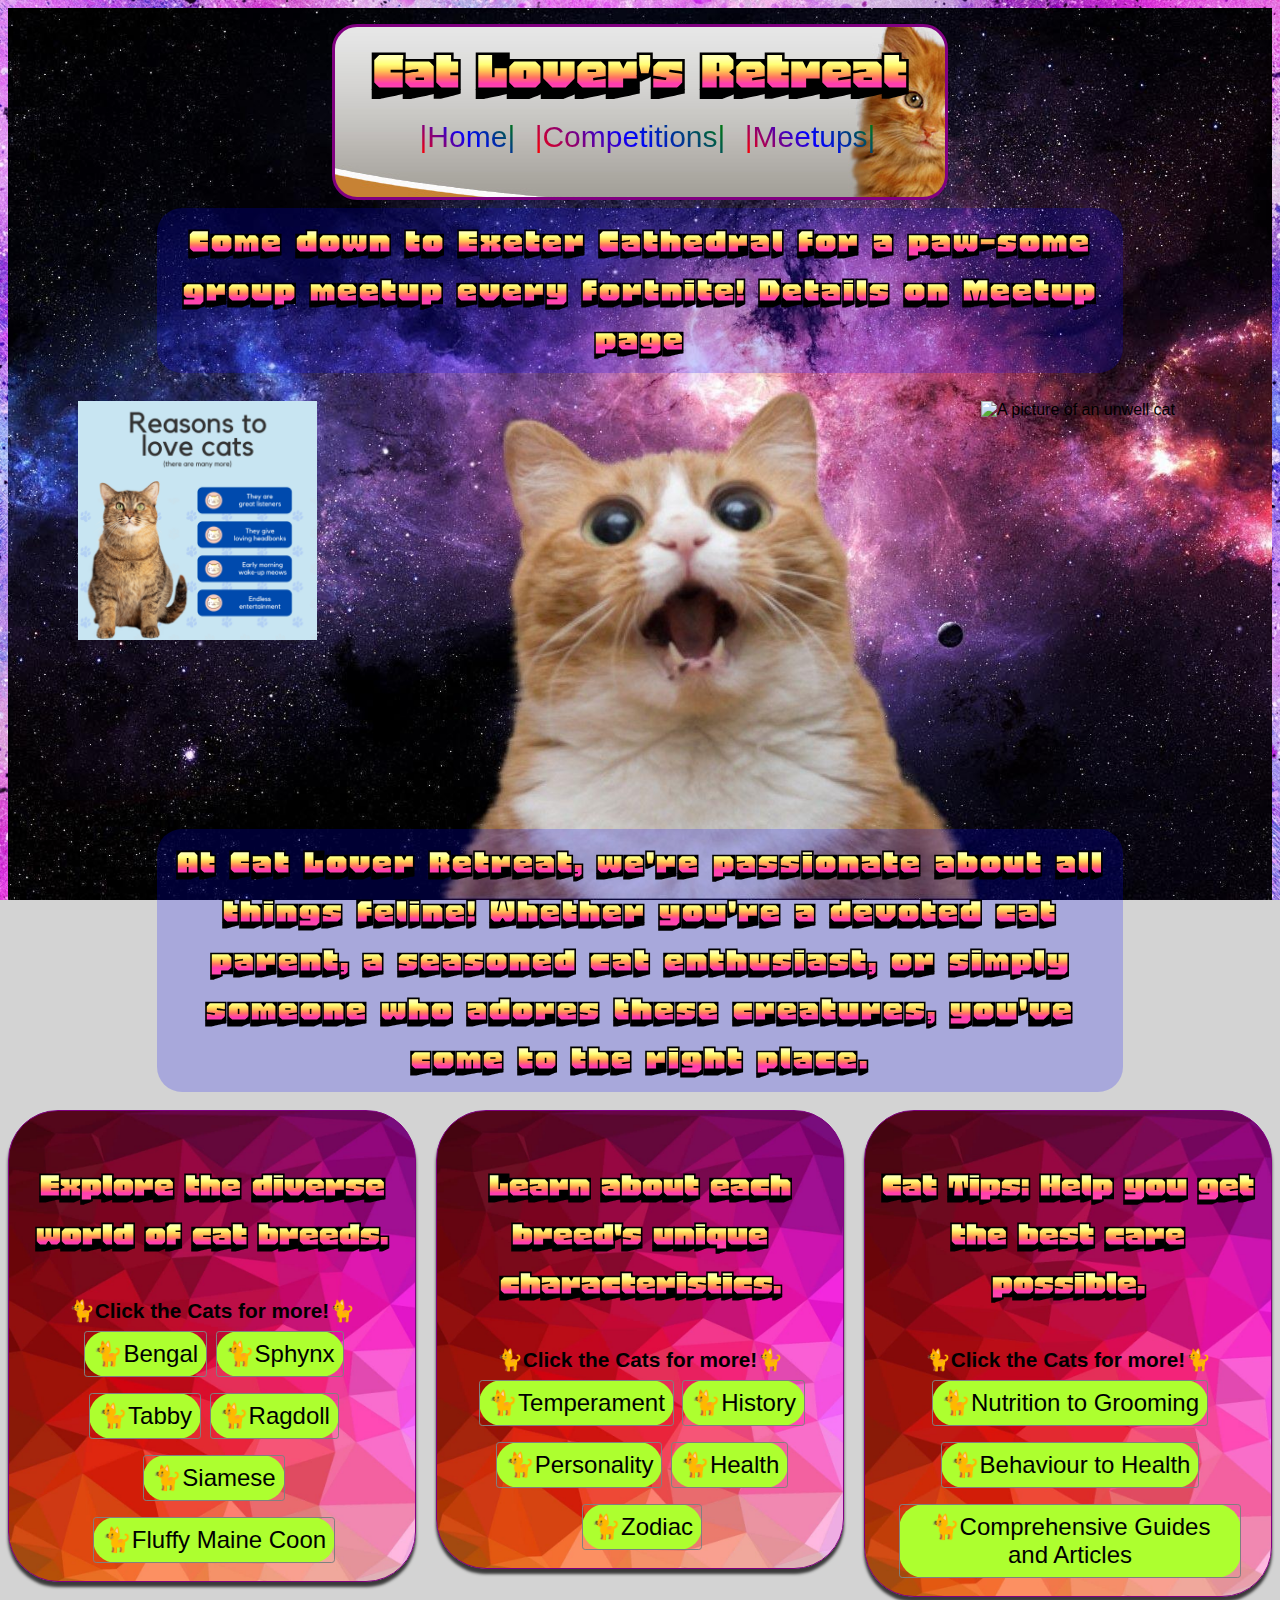
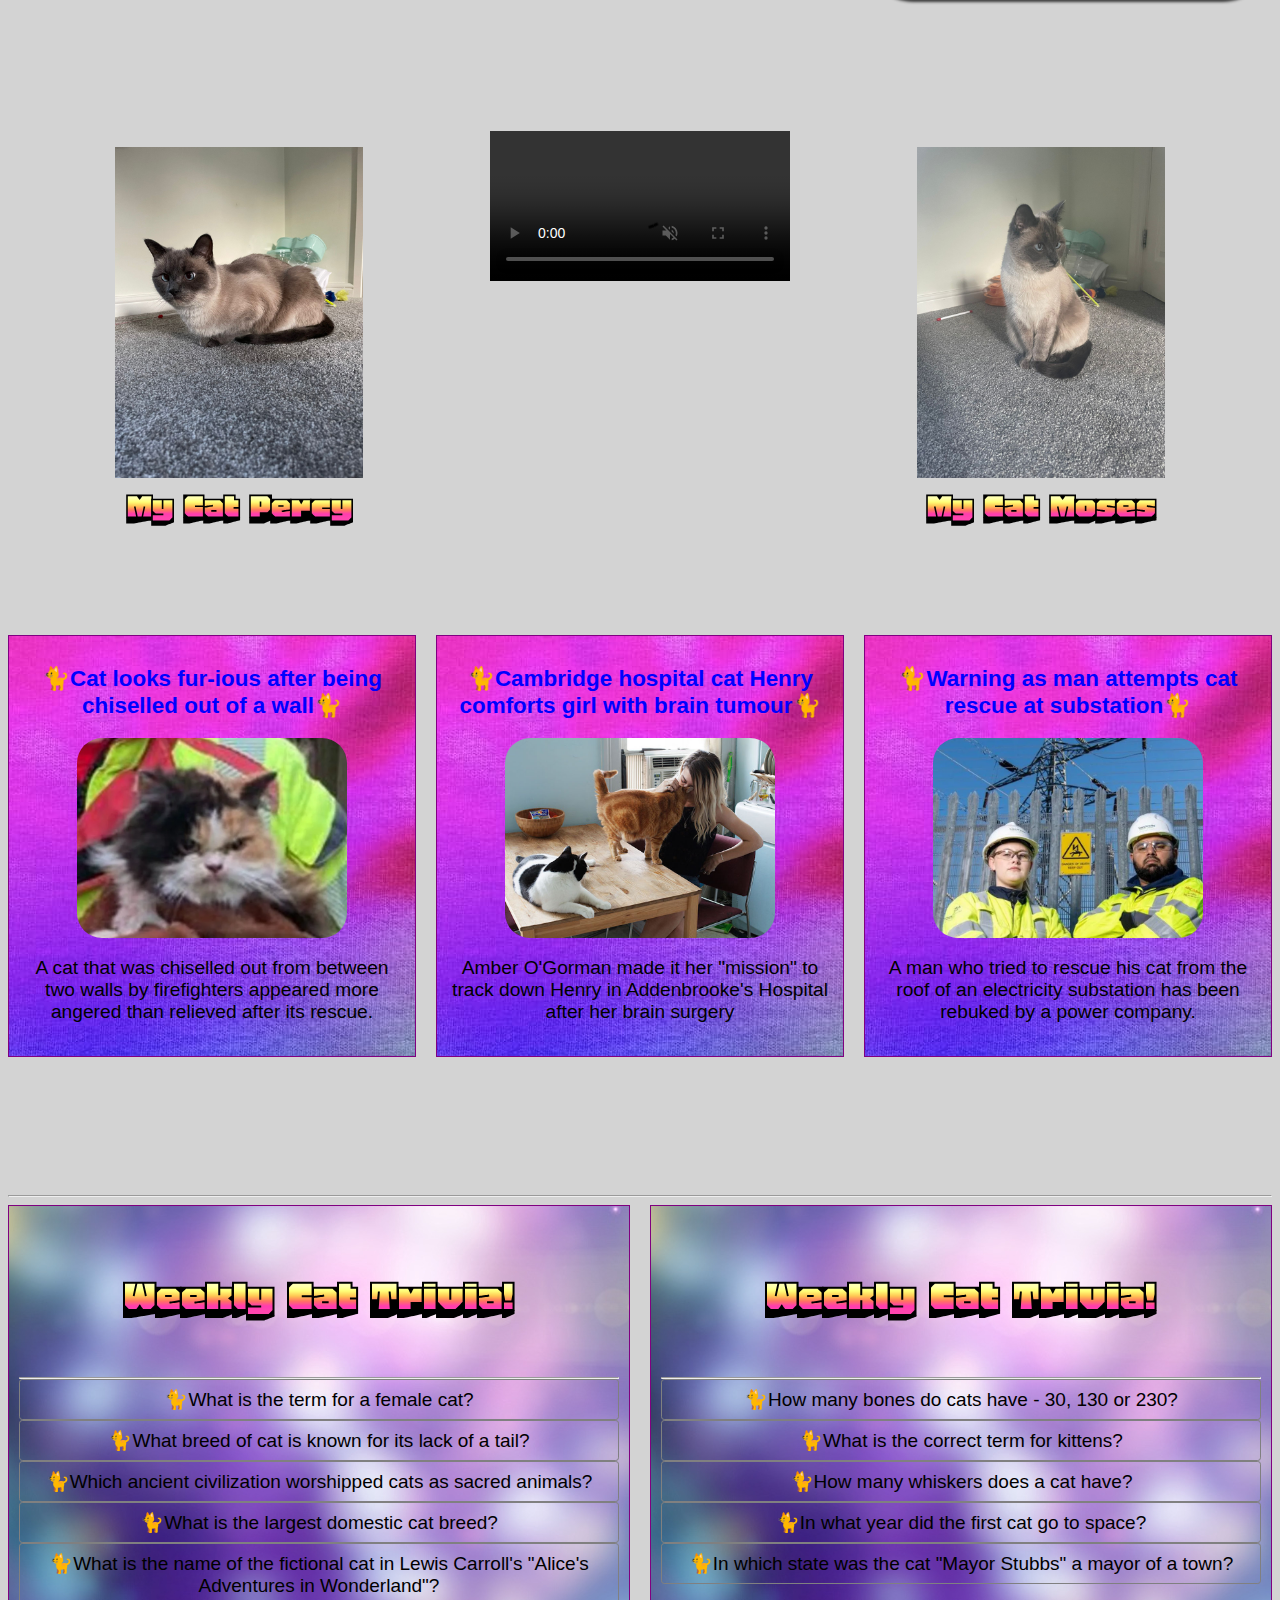
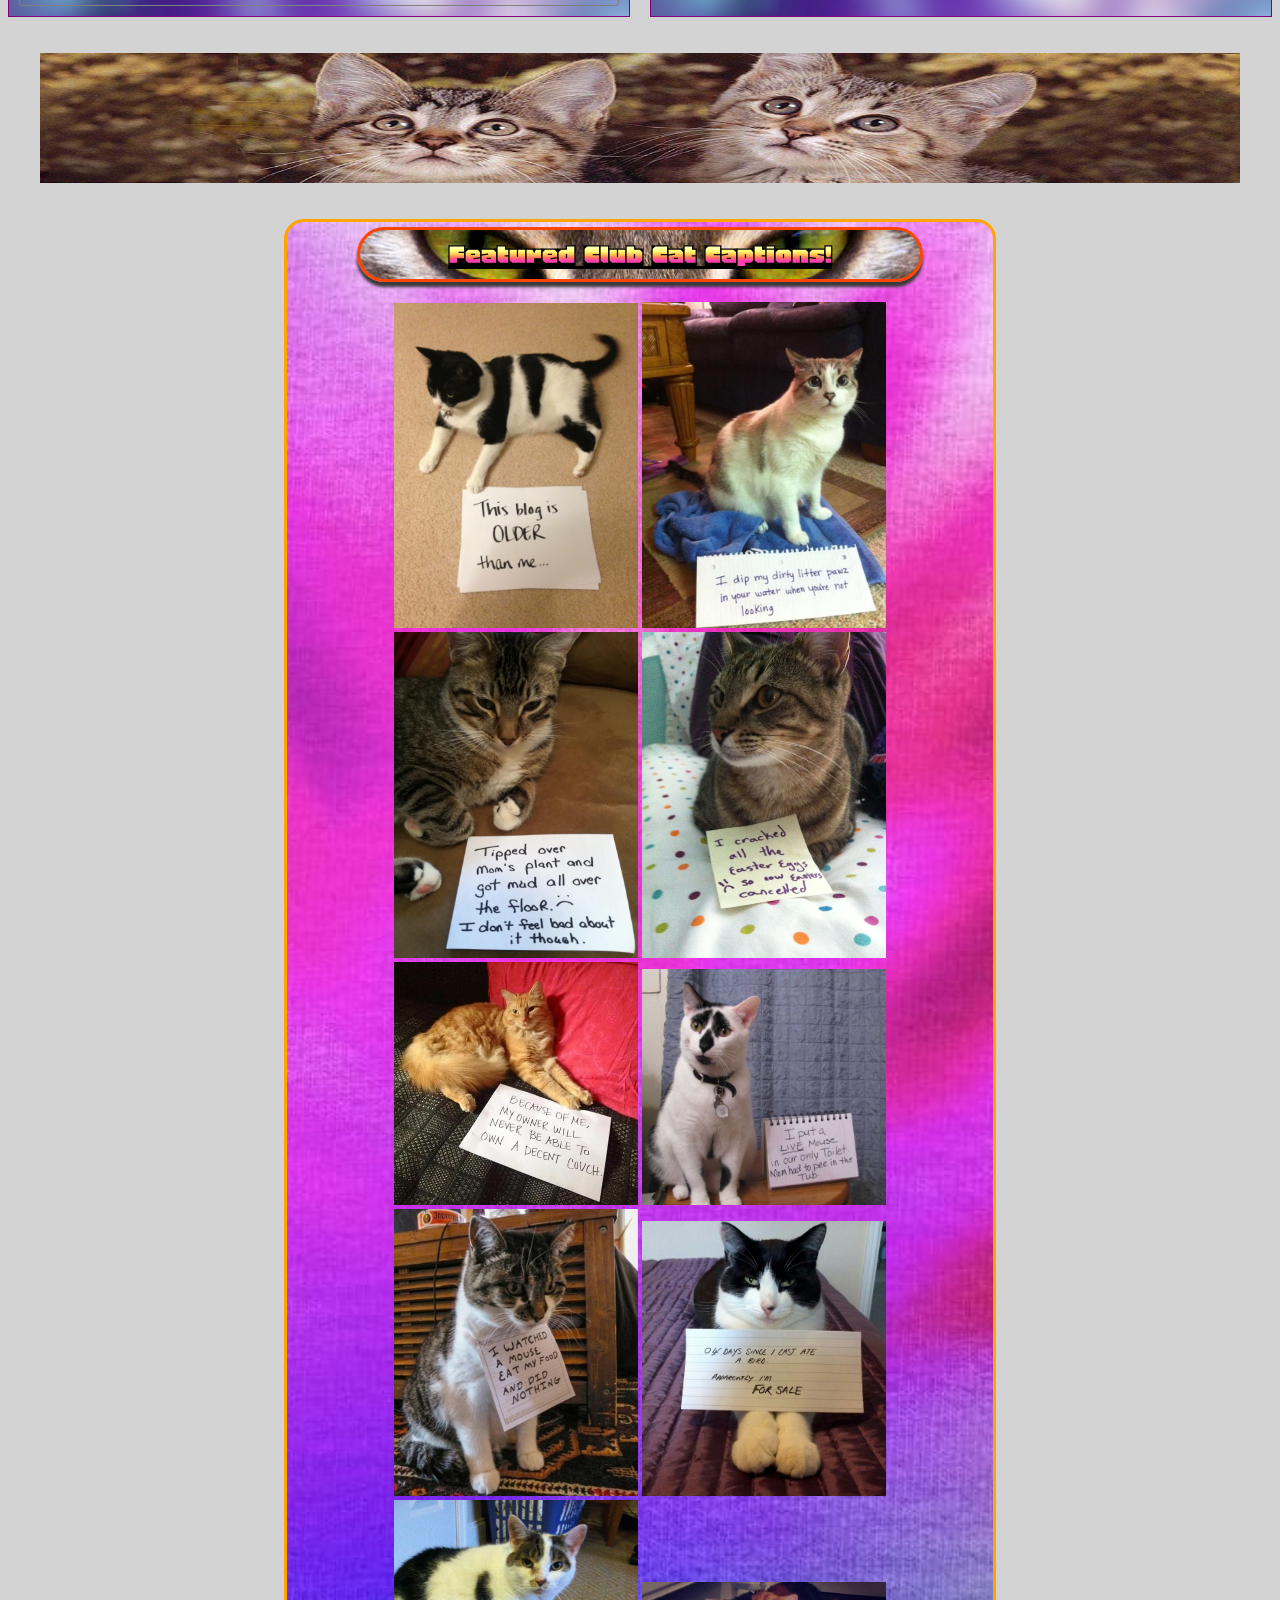
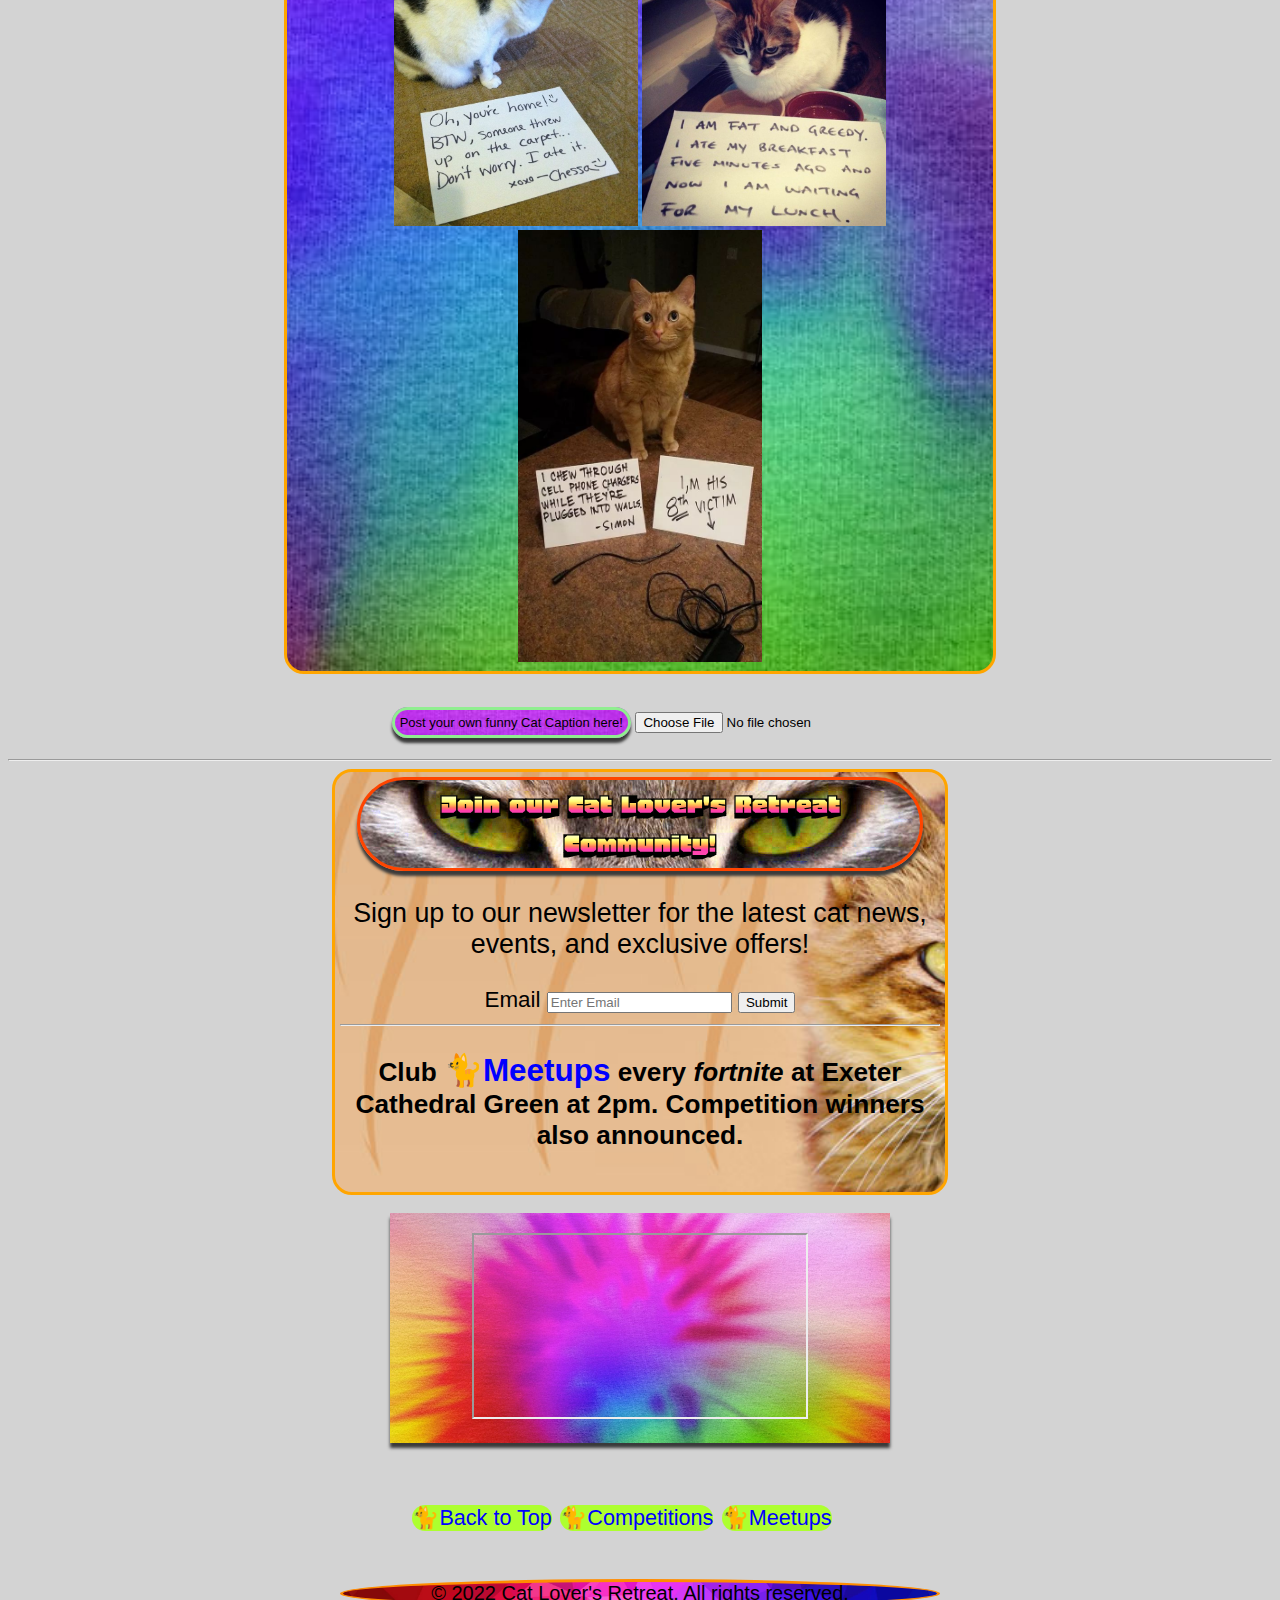
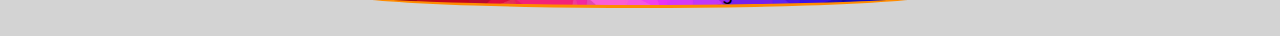
==== commit a758190f: "refactor: Add second blurb to index.html and formdump to email signup on index.html" ====
--- a/index.html
+++ b/index.html
@@ -58,6 +58,7 @@
         </div>
       </div>
       <br>
+      <!-- Second blurb-->
       <h2 class="blurb honk mobile-remove">At Cat Lover Retreat, we're passionate about
         all things feline! Whether you're a devoted cat parent,
         a seasoned cat enthusiast, or simply someone who adores these creatures,
@@ -407,9 +408,9 @@
     <div class="titlebox joinup2">
       <h3 class="pageheader2 honk" style="font-size:2rem;">Join our Cat Lover's Retreat Community!</h3>
       <p>Sign up to our newsletter for the latest cat news, events, and exclusive offers!</p>
-      <form method="post">
+      <form method="post" action="https://formdump.codeinstitute.net/">
         <label for="email">Email</label>
-        <input type="email" name="email" id="email2" placeholder="Enter Email" required>
+        <input type="email" name="email" id="email" placeholder="Enter Email" required>
         <input type="submit" id="submit2">
         <hr>
         <h3>Club <a id="special-a" href="#meetups.html" target="_self" rel="next">🐈Meetups</a> every <em>fortnite</em>
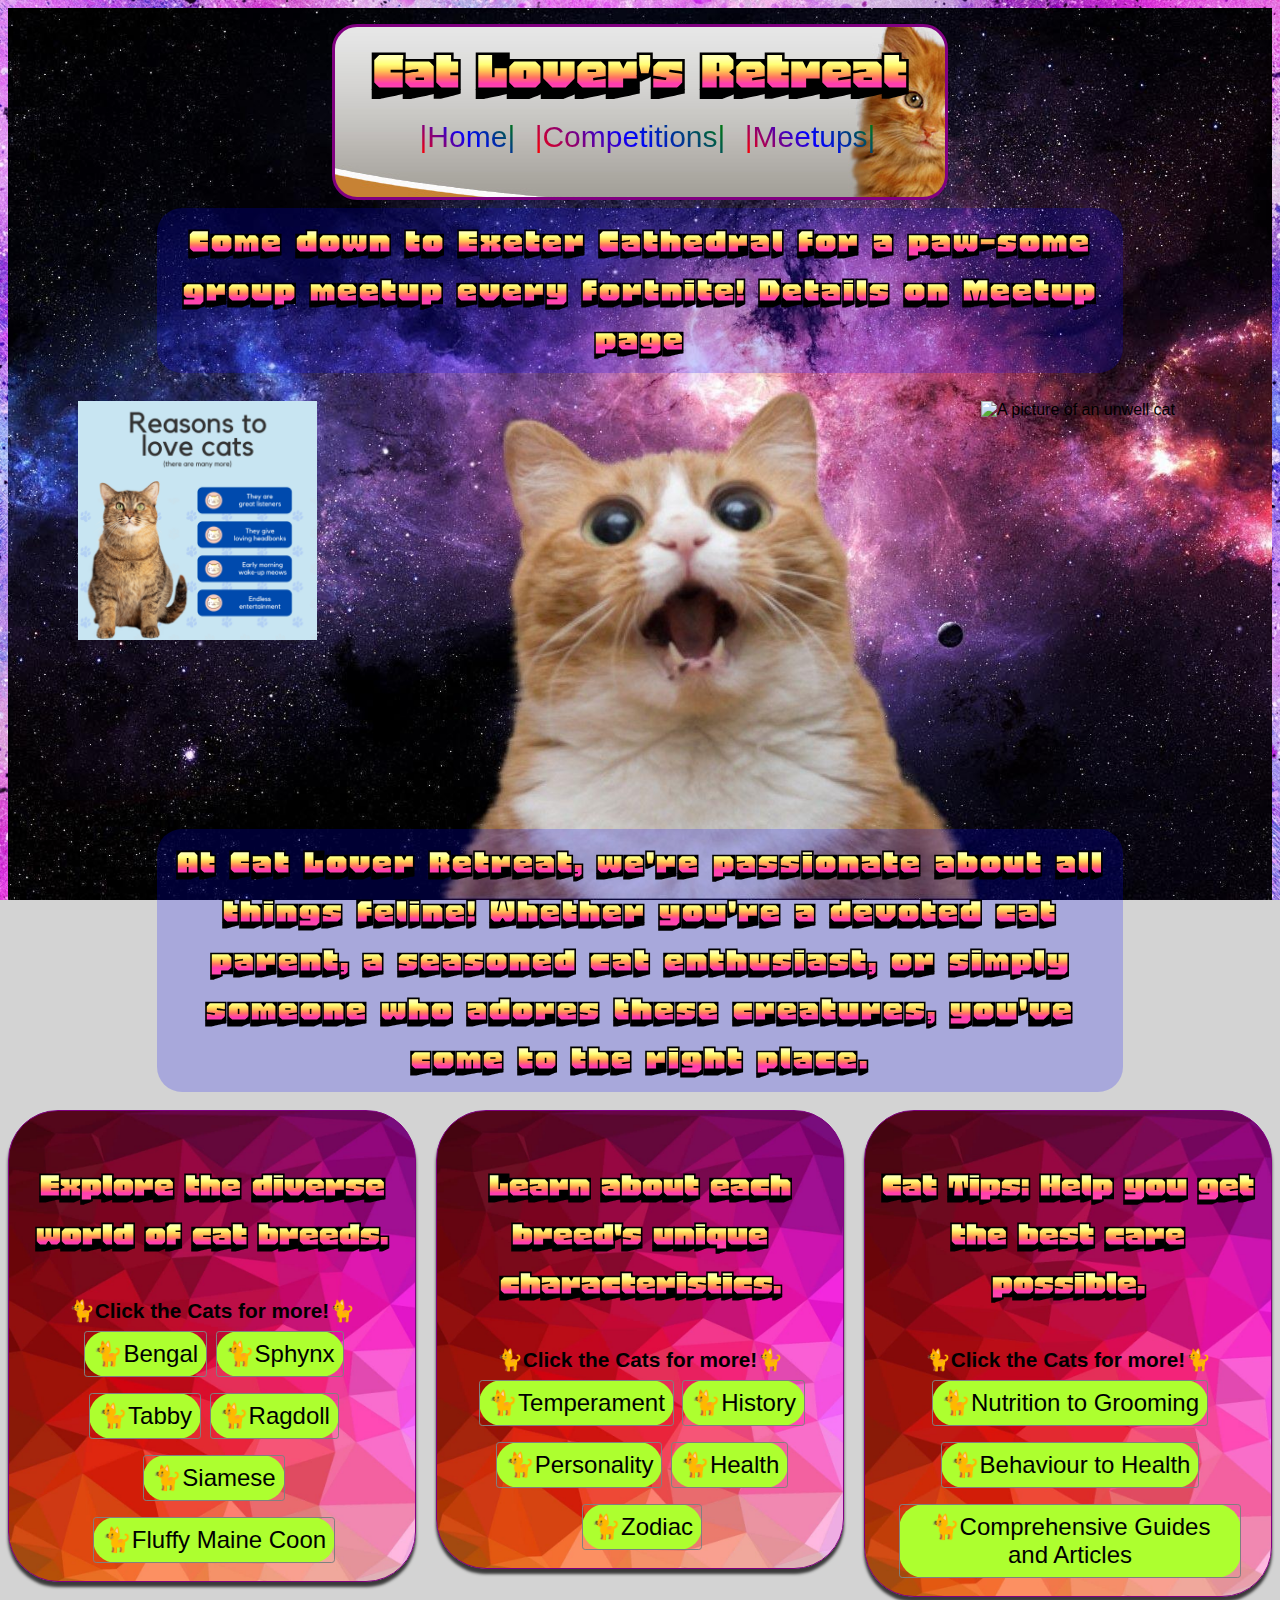
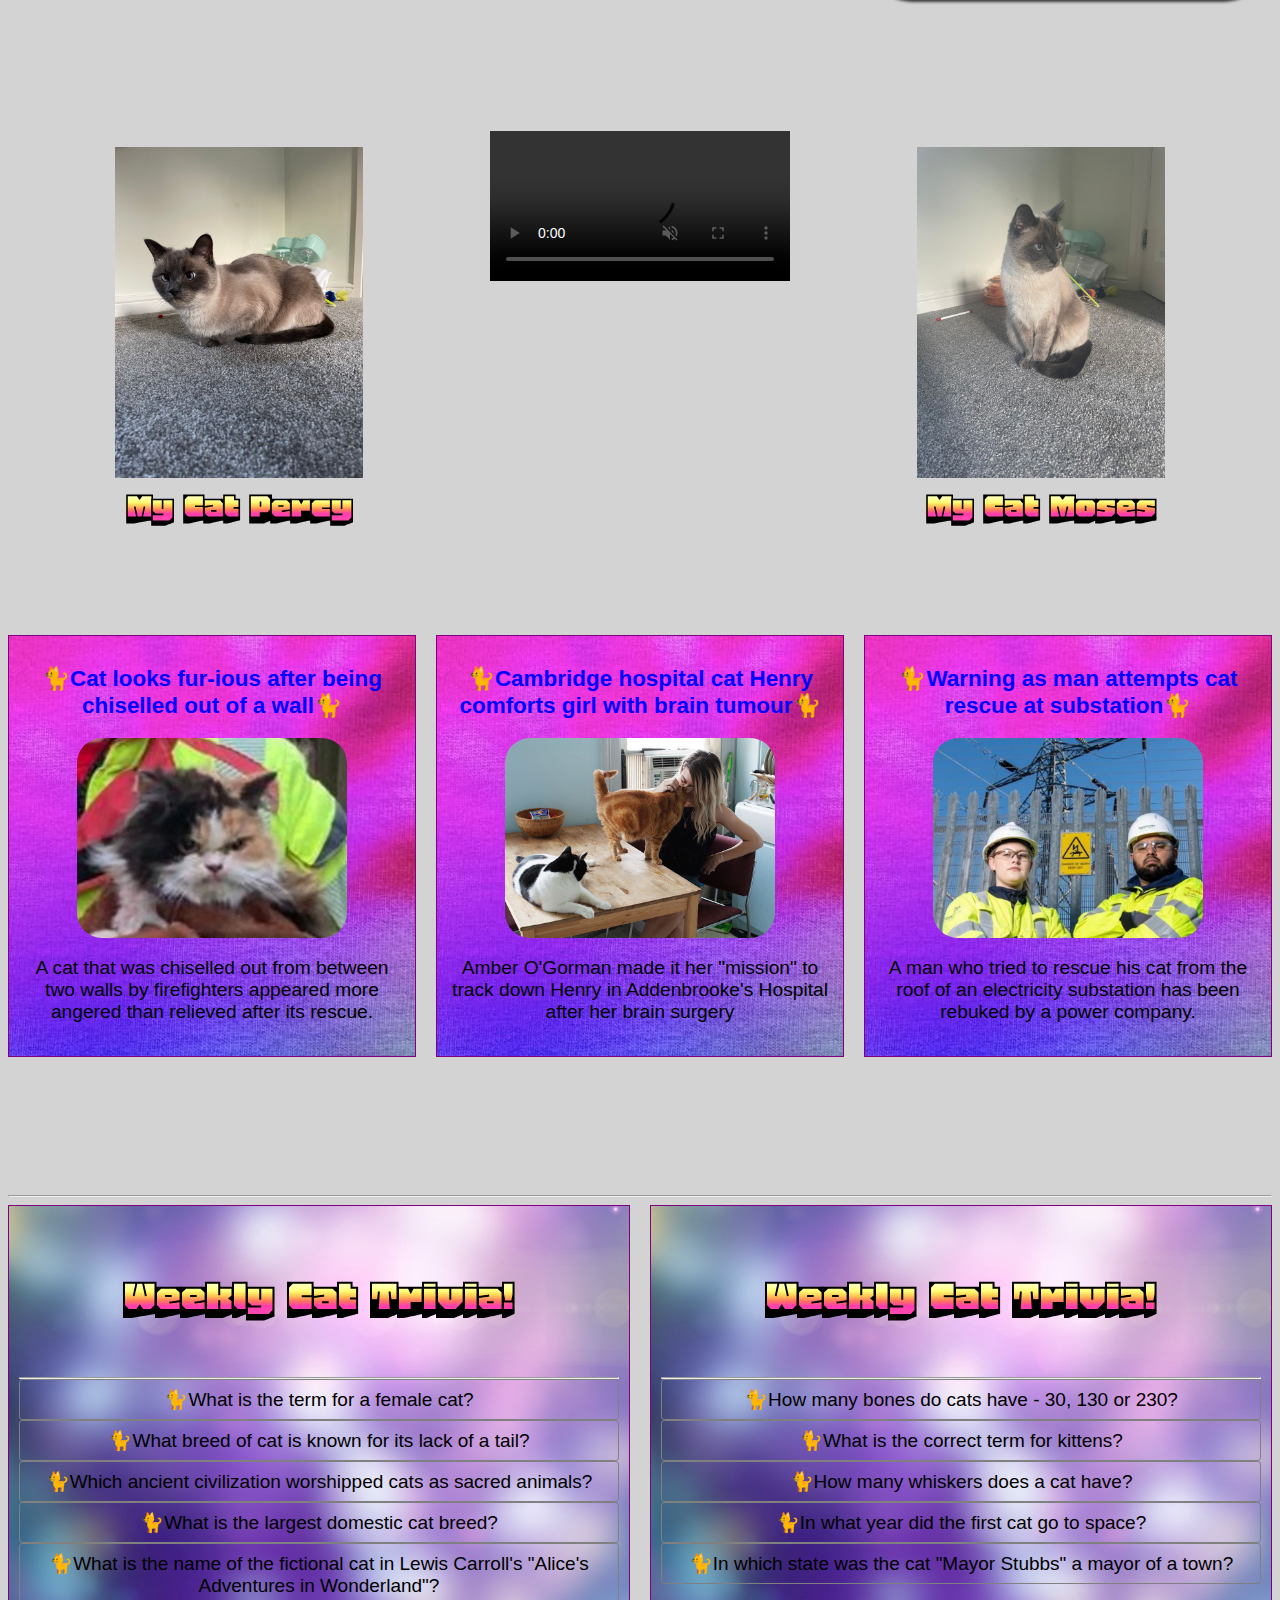
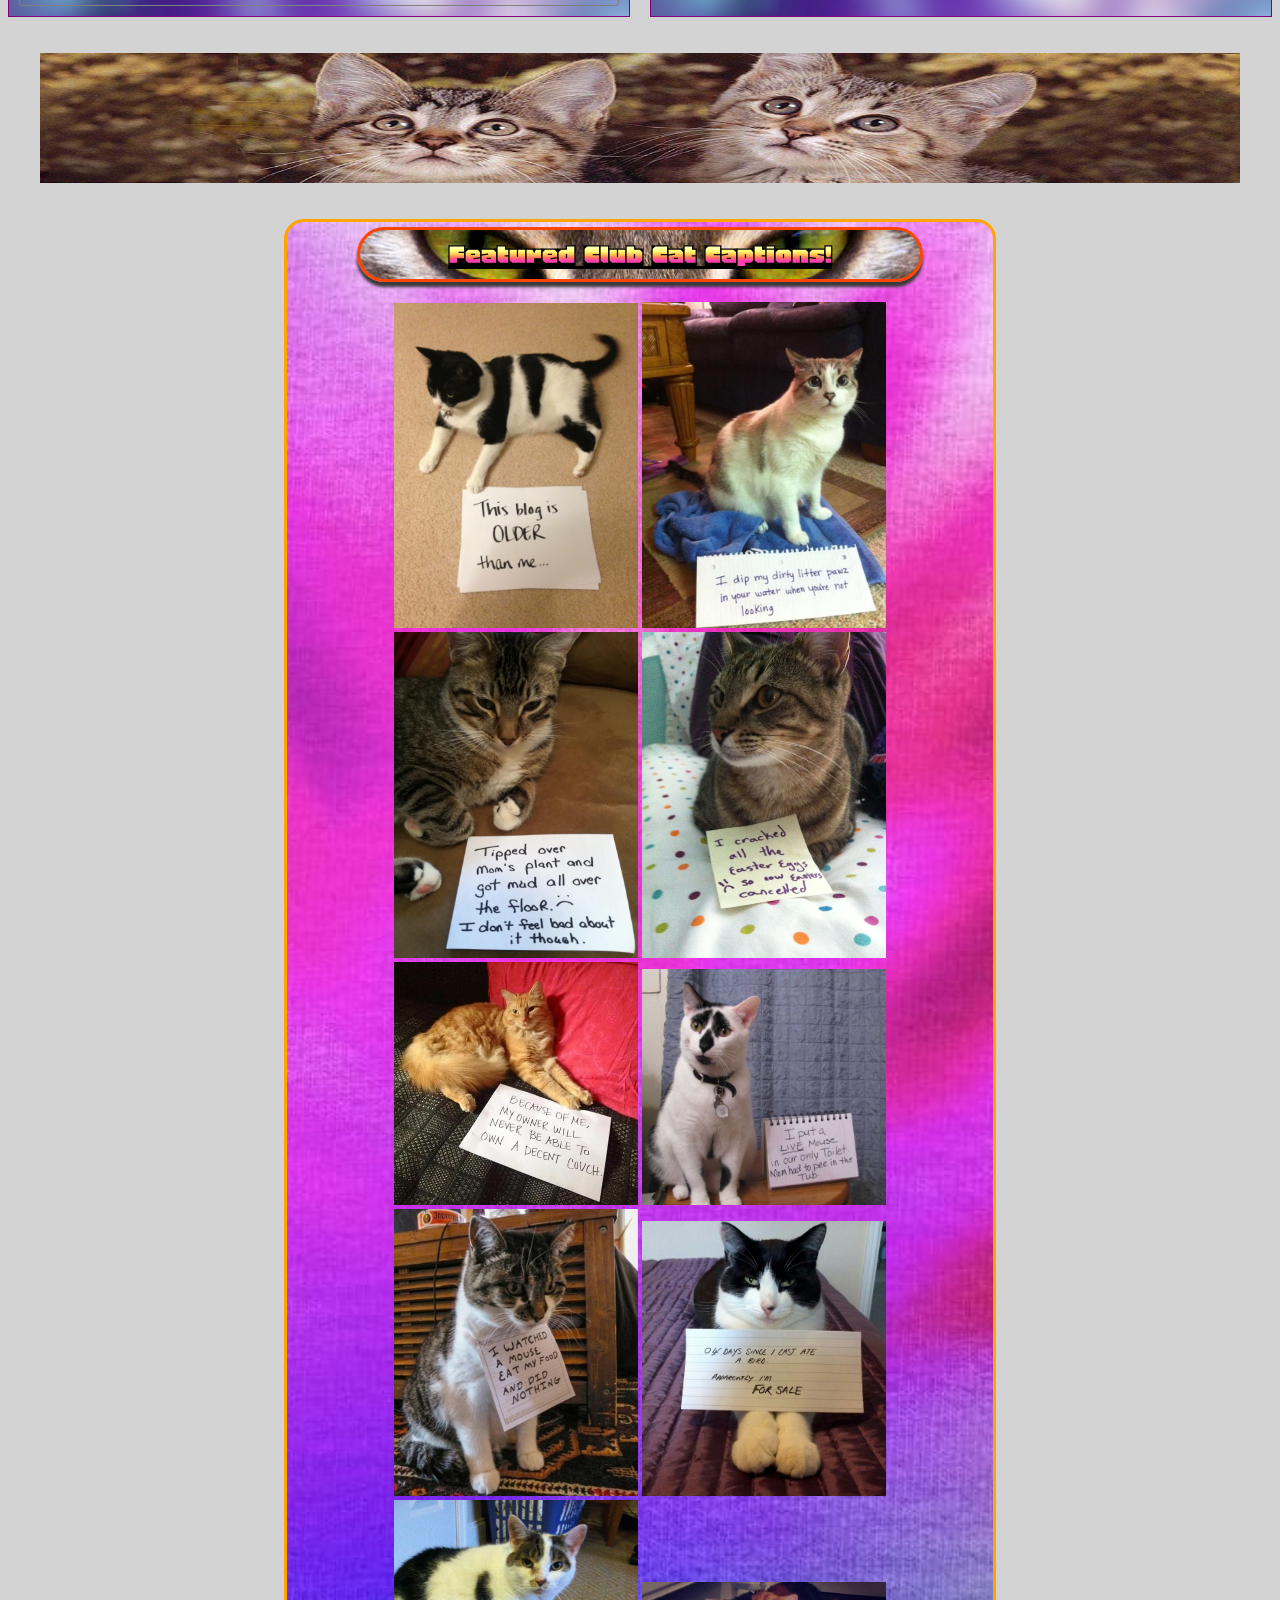
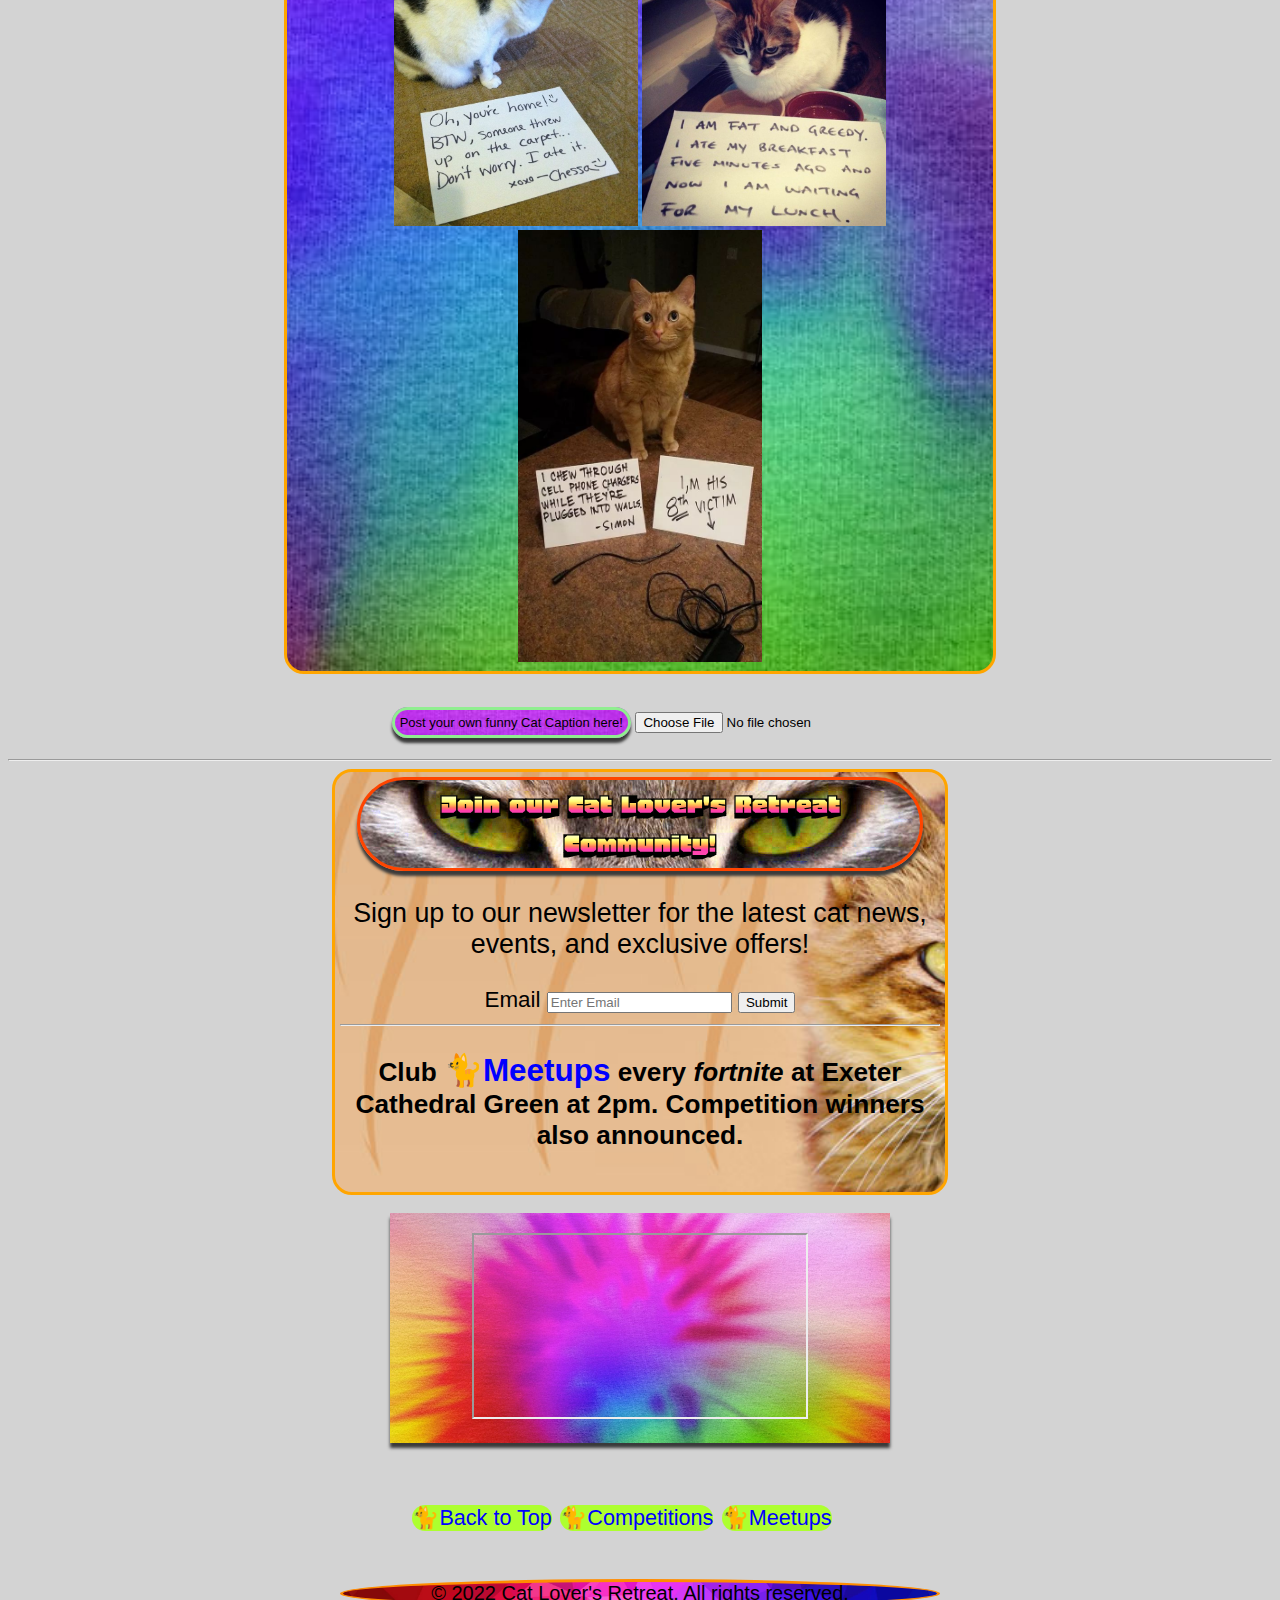
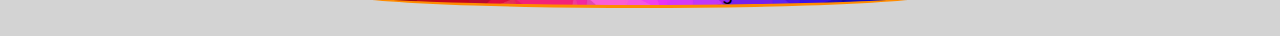
==== commit 91e13a8f: "refactor: Update HTML comments" ====
--- a/index.html
+++ b/index.html
@@ -5,6 +5,7 @@
 
   <meta charset="utf-8">
   <meta name="viewport" content="width=device-width, initial-scale=1.0">
+  <!--css styles-->
   <link rel="stylesheet" href="assets/css/style.css">
   <meta name="description" content="The Cat Crazy Webpage! Come and see our adorable site,
      monthly meetups, competitions , quizes and more!">
@@ -443,6 +444,7 @@
       <!-- Desktop footer-->
 
       <ul class="DesktopFooter">
+        <!-- Footer nav bar-->
         <li><a href="index.html" target="_self" rel="next">🐈Back to Top</a></li>
         <li><a href="catquestionair.html" target="_self" rel="next">🐈Competitions</a></li>
         <li><a href="meetups.html" target="_self" rel="next">🐈Meetups</a></li>
@@ -451,10 +453,12 @@
       <div>
         <ul>
           <!-- Mobile Footer-->
+          <!-- Mobile footer nav bar-->
           <li><a id="mobile-footer" href="index.html" target="_self" rel="next">🐈Back to Top</a></li>
         </ul>
       </div>
     </div>
+    <!-- Copyright-->
     <p>&copy; 2022 Cat Lover's Retreat. All rights reserved.</p>
   </footer>
 
--- a/assets/css/style.css
+++ b/assets/css/style.css
@@ -160,7 +160,7 @@
   margin: 0 auto;
   background-color: lightblue;
 }
-
+/*List elements */
 ul {
   display: table;
   margin: 0 auto;
@@ -442,7 +442,7 @@
   background-attachment: fixed;
   width: 110%;
 }
-
+/*Nav/Link styles */
 nav {
   margin: 0 auto;
 }
@@ -496,7 +496,7 @@
   background-position: center top;
   background-attachment: fixed;
 }
-
+/*Table styles for meetups */
 table {
   width: 100%;
   margin: 20px 0;
@@ -507,7 +507,7 @@
   text-align: center;
   margin: 0 auto;
 }
-
+/*Meetups page cards */
 .bluebox-meetups {
   text-align: center;
   margin: 0 auto;
@@ -547,7 +547,7 @@
 .special-li {
   display: inline-block;
 }
-
+/*Meetups table */
 th {
   background-color: orange;
   border-radius: 5px;
@@ -583,7 +583,7 @@
   background-image: url("../images/colorful-tie-dye-background-vector-design-hd.jpg");
   background-position: center;
 }
-
+/*compeition page map */
 .map-comp {
   width: 100%;
   display: inline-block;
@@ -592,7 +592,7 @@
 .comp-li {
   margin-right: 20px;
 }
-
+/* competition page cards */
 .bluebox-comp {
   text-align: center;
   margin: 0 auto;
@@ -662,7 +662,7 @@
   grid-template-columns: repeat(3, 1fr);
   gap: 20px;
 }
-
+/*Cat caption pictures containers/styles */
 .grid-item {
   padding: 10px;
   border: 1px solid purple;
@@ -1013,8 +1013,10 @@
   }
 
   footer {
-    margin: 0 auto;
+    width: 100%;
+    max-width: 600px;
     text-align: center;
+    margin-left: 76px;
   }
 
   #indexmap {
